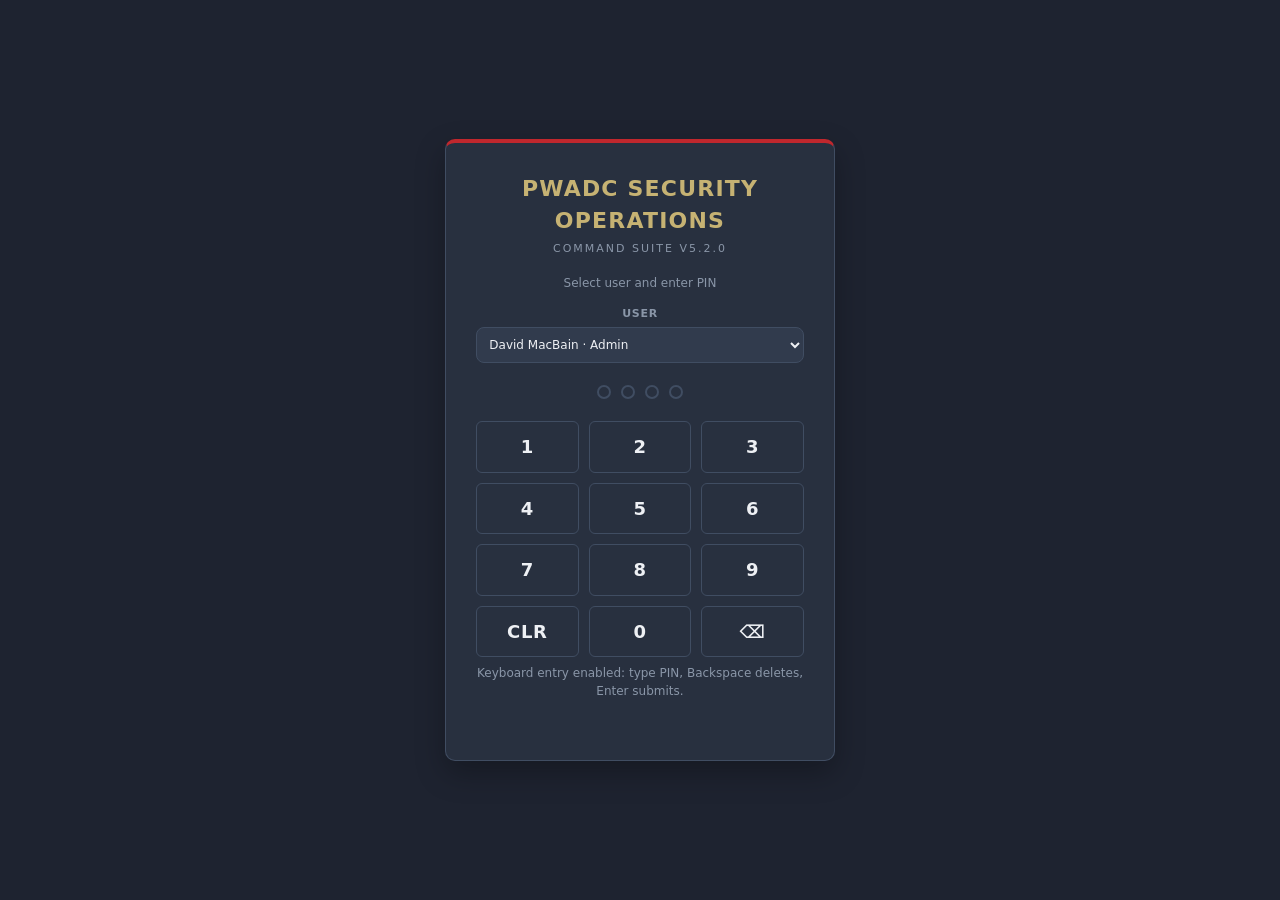
==== app/index.html @ 2d51fd07 "Add offline supervisor promotion packet v5.2.0" ====
<!doctype html>
<html lang="en">
<head>
<meta charset="utf-8">
<meta name="viewport" content="width=device-width, initial-scale=1">
<title>PWADC Security Operations Suite v5.2.0</title>
<link rel="stylesheet" href="assets/styles.css">
</head>
<body>
<div id="lockScreen" class="lock-screen"><div class="lock-card"><div class="suite-title">PWADC Security Operations</div><div class="suite-sub">Command Suite v5.2.0</div><p style="color:var(--muted);margin-top:18px">Select user and enter PIN</p><div style="margin-top:14px"><label>User</label><select id="loginUser" onchange="loginUserId=this.value;pinInput='';renderPin()"></select></div><div class="pin-row" id="pinDots"></div><div class="pin-pad" id="pinPad"></div><div class="pin-hint">Keyboard entry enabled: type PIN, Backspace deletes, Enter submits.</div><div class="pin-error" id="pinError"></div></div></div>
<div id="app" class="hidden"><div class="topbar"><div class="brand"><strong>PWADC Security Operations</strong><span>Command Suite v5.2.0</span></div><div class="nav" id="nav"></div><div class="employee-search"><input id="globalEmployeeSearch" placeholder="Search employees..." oninput="employeeSearch=this.value;renderGlobalSearchResults()" onfocus="renderGlobalSearchResults()"><div id="globalEmployeeResults" class="employee-search-results"></div></div><div class="status"><div id="moduleStatus">Loading</div><div id="saveStatus">Initializing...</div><div id="userStatus">Not signed in</div></div><button class="gold" onclick="lockSuite()">Lock</button></div><main class="wrap" id="pages"></main></div>
<div class="toast" id="toast"></div>
<script src="js/00-module-registry.js"></script>
<script src="js/10-bootstrap.js"></script>
<script src="js/20-data-core.js"></script>
<script src="js/30-shell-audits.js"></script>
<script src="js/40-reports-governance.js"></script>
<script src="js/42-data-health-recovery.js"></script>
<script src="js/50-workflows-home.js"></script>
<script src="js/60-roster-schedule.js"></script>
<script src="js/70-training-uniforms.js"></script>
<script src="js/72-training-replacement.js"></script>
<script src="js/74-promotion-packets.js"></script>
<script src="js/75-promotion-digital.js"></script>
<script src="js/76-promotion-portable.js"></script>
<script src="js/80-attendance.js"></script>
<script src="js/82-attendance-points.js"></script>
<script src="js/90-shift-operations.js"></script>
<script src="js/95-tasks-settings.js"></script>
<script src="js/99-startup.js"></script>
</body>
</html>
---- app/assets/styles.css ----
:root{--red:#C0272D;--red2:#e03840;--gold:#C6B273;--gold2:#ddce91;--bg:#1e2330;--surface:#28303f;--surface2:#313b4d;--surface3:#3d4a5e;--border:#404d62;--text:#eef0f4;--muted:#8a96a8;--dim:#c4cad5;--green:#4caf6e;--blue:#4a90d9;--orange:#e08a2f;--purple:#a06ede;--danger:#ff7676;--shadow:0 12px 30px rgba(0,0,0,.28);--radius:10px}
:root[data-theme="light"]{--bg:#f3f2ef;--surface:#fff;--surface2:#f2f4f7;--surface3:#e3e7ed;--border:#d7dce5;--text:#1d2430;--muted:#697386;--dim:#303848;--shadow:0 8px 22px rgba(20,30,45,.11)}
.capability-hidden{display:none!important}.role-preview-banner{position:sticky;top:58px;z-index:90;display:flex;gap:14px;align-items:center;background:#5a4215;color:#fff3c4;border:1px solid var(--gold);border-radius:8px;padding:10px 14px;margin-bottom:14px;box-shadow:var(--shadow)}.role-preview-banner span{flex:1;font-size:12px}.role-preview-banner button{color:#fff3c4;border-color:#fff3c4}.permission-matrix th,.permission-matrix td{text-align:left}.permission-matrix td:not(:first-child),.permission-matrix th:not(:first-child){text-align:center}.permission-matrix input[type="checkbox"]{width:auto;transform:scale(1.15)}.permission-group-row td{background:var(--surface3);color:var(--gold);font-weight:900;text-transform:uppercase;letter-spacing:.8px}
@media(prefers-color-scheme:light){:root[data-theme="auto"]{--bg:#f3f2ef;--surface:#fff;--surface2:#f2f4f7;--surface3:#e3e7ed;--border:#d7dce5;--text:#1d2430;--muted:#697386;--dim:#303848;--shadow:0 8px 22px rgba(20,30,45,.11)}}
*{box-sizing:border-box;margin:0;padding:0}body{font-family:Segoe UI,system-ui,sans-serif;background:var(--bg);color:var(--text);min-height:100vh;font-size:14px}button,input,select,textarea{font:inherit;color:inherit}button{border:1px solid var(--border);background:transparent;color:var(--muted);border-radius:6px;padding:8px 13px;font-size:12px;font-weight:800;letter-spacing:.7px;text-transform:uppercase;cursor:pointer;transition:.15s}button:hover{background:var(--surface2);color:var(--text);border-color:var(--muted)}button.primary{background:var(--red);border-color:var(--red);color:#fff}button.primary:hover{background:var(--red2)}button.gold{background:var(--gold);border-color:var(--gold);color:#1e2330}button.danger{border-color:var(--danger);color:var(--danger)}button.sm{padding:5px 9px;font-size:11px}input,select,textarea{width:100%;border:1px solid var(--border);background:var(--surface2);border-radius:6px;padding:8px 10px;outline:none}input:focus,select:focus,textarea:focus{border-color:var(--gold);box-shadow:0 0 0 2px rgba(198,178,115,.18)}label{display:block;font-size:11px;font-weight:800;color:var(--muted);letter-spacing:.8px;text-transform:uppercase;margin-bottom:5px}.hidden{display:none!important}
.startup-error{background:var(--surface);border:1px solid var(--danger);border-left:4px solid var(--danger);border-radius:var(--radius);padding:18px;margin:20px 0;color:var(--text)}.startup-error h2{color:var(--danger);margin-bottom:8px}.startup-error pre{white-space:pre-wrap;background:var(--surface2);border:1px solid var(--border);padding:12px;border-radius:8px;max-height:240px;overflow:auto;color:var(--dim)}
.lock-screen{position:fixed;inset:0;z-index:9999;background:var(--bg);display:grid;place-items:center}.lock-card{width:min(390px,92vw);background:var(--surface);border:1px solid var(--border);border-top:4px solid var(--red);border-radius:var(--radius);box-shadow:var(--shadow);padding:30px;text-align:center}.suite-title{font-size:22px;font-weight:900;color:var(--gold);letter-spacing:1.2px;text-transform:uppercase}.suite-sub{font-size:11px;color:var(--muted);letter-spacing:2px;text-transform:uppercase;margin-top:4px}.pin-row{display:flex;gap:10px;justify-content:center;margin:22px 0}.pin-dot{width:14px;height:14px;border-radius:50%;border:2px solid var(--border)}.pin-dot.on{background:var(--gold);border-color:var(--gold)}.pin-pad{display:grid;grid-template-columns:repeat(3,1fr);gap:10px}.pin-pad button{font-size:18px;padding:14px;color:var(--text)}.pin-error{min-height:18px;color:var(--danger);font-size:13px;margin-top:12px}
.topbar{height:58px;background:var(--surface);border-bottom:3px solid var(--red);display:flex;align-items:center;gap:16px;padding:0 18px;position:sticky;top:0;z-index:100}.brand{min-width:255px}.brand strong{display:block;color:var(--gold);font-weight:900;letter-spacing:1.2px;text-transform:uppercase}.brand span{display:block;color:var(--muted);font-size:10px;letter-spacing:2px;text-transform:uppercase}.nav{display:flex;gap:6px;flex:1;overflow:visible;align-items:center}.nav-group{position:relative;display:inline-flex;padding-bottom:8px;margin-bottom:-8px}.nav-group::after{content:"";position:absolute;left:0;right:0;top:100%;height:10px}.nav-group-btn{border-color:transparent;white-space:nowrap}.nav-group-btn.active,.nav-group:hover .nav-group-btn{background:var(--surface2);color:var(--gold);border-color:var(--border)}.nav-menu{display:none;position:absolute;top:calc(100% - 1px);left:0;min-width:210px;background:var(--surface);border:1px solid var(--border);border-radius:10px;box-shadow:0 18px 35px rgba(0,0,0,.35);padding:6px;z-index:250}.nav-group:hover .nav-menu,.nav-group:focus-within .nav-menu{display:grid;gap:3px}.nav-menu button{width:100%;text-align:left;border-color:transparent;background:transparent;justify-content:flex-start}.nav-menu button.active{background:var(--surface2);color:var(--gold);border-color:var(--border)}.nav-single{border-color:transparent}.nav-single.active{background:var(--surface2);color:var(--gold);border-color:var(--border)}.status{text-align:right;font-size:11px;color:var(--muted);border-left:1px solid var(--border);padding-left:14px;white-space:nowrap}.wrap{max-width:1600px;margin:0 auto;padding:22px}.page{display:none}.page.active{display:block}.page-head{display:flex;align-items:flex-start;justify-content:space-between;gap:14px;margin-bottom:18px}.page-title{font-size:28px;color:var(--gold);font-weight:900;letter-spacing:1px;text-transform:uppercase}.page-sub{font-size:12px;color:var(--muted);margin-top:3px}.card{background:var(--surface);border:1px solid var(--border);border-radius:var(--radius);box-shadow:var(--shadow);padding:16px;margin-bottom:14px;position:relative;overflow:hidden}.card:before{content:'';position:absolute;top:0;left:0;right:0;height:3px;background:var(--red)}.card-title{font-size:14px;text-transform:uppercase;letter-spacing:1px;color:var(--gold);font-weight:900;border-bottom:1px solid var(--border);padding-bottom:10px;margin-bottom:14px}.grid{display:grid;gap:14px}.grid.cols-2{grid-template-columns:repeat(auto-fit,minmax(340px,1fr))}.grid.cols-3{grid-template-columns:repeat(auto-fit,minmax(220px,1fr))}.grid.cols-4{grid-template-columns:repeat(4,minmax(150px,1fr))}.grid.cols-5{grid-template-columns:repeat(auto-fit,minmax(170px,1fr))}.kpi{background:var(--surface);border:1px solid var(--border);border-radius:var(--radius);padding:14px 16px;position:relative;overflow:hidden;min-height:92px}.kpi:before{content:'';position:absolute;top:0;left:0;right:0;height:3px;background:var(--gold)}.kpi .num{font-size:32px;font-weight:900}.kpi .lbl{font-size:11px;color:var(--muted);text-transform:uppercase;letter-spacing:1px;margin-top:4px}.module-card{cursor:pointer;transition:.15s}.module-card:hover{transform:translateY(-2px);border-color:var(--gold)}.module-card h3{color:var(--gold);font-size:18px;margin-bottom:8px}.module-card p{color:var(--dim);font-size:13px;line-height:1.45}.toolbar{display:flex;gap:10px;align-items:end;flex-wrap:wrap;margin-bottom:12px}.toolbar>div{min-width:160px}.subnav{display:flex;gap:6px;flex-wrap:wrap;margin-bottom:14px}.subnav button.active{background:var(--gold);color:#1e2330;border-color:var(--gold)}.quick-codes{display:flex;gap:8px;flex-wrap:wrap}.code-btn{min-width:52px;padding:10px 12px;border-width:2px}.code-btn.active{box-shadow:0 0 0 2px rgba(198,178,115,.25);transform:translateY(-1px)}.people-list{display:grid;gap:8px}.person-row{display:grid;grid-template-columns:minmax(240px,1fr) minmax(530px,2fr) 90px 120px;gap:12px;align-items:center;border:1px solid var(--border);background:var(--surface2);border-radius:8px;padding:10px}.person-row:hover,.person-row.selected{border-color:var(--gold);box-shadow:0 0 0 2px rgba(198,178,115,.12)}.person-name strong{display:block}.person-name span{display:block;color:var(--muted);font-size:12px}.row-code-pad{display:flex;gap:5px;flex-wrap:wrap;align-items:center}.row-code-btn{min-width:38px;padding:6px 8px;font-size:11px;border-radius:5px}.row-code-btn.active{box-shadow:0 0 0 2px rgba(198,178,115,.22);transform:translateY(-1px)}.row-status{display:flex;gap:6px;align-items:center;justify-content:center;flex-wrap:wrap}.keyboard-help{font-size:12px;color:var(--muted);line-height:1.45}.keyboard-help strong{color:var(--gold)}
.roster-filters{display:flex;gap:10px;align-items:end;flex-wrap:wrap;margin-bottom:12px}.roster-filters>div{min-width:160px}.roster-card-row{display:grid;grid-template-columns:minmax(230px,1.5fr) 90px 120px 110px 120px 140px 150px;gap:10px;align-items:center;border:1px solid var(--border);background:var(--surface2);border-radius:8px;padding:10px;margin-bottom:8px}.roster-card-row strong{display:block}.roster-card-row small{display:block;color:var(--muted);font-size:12px}.rank-pill{display:inline-flex;align-items:center;justify-content:center;border-radius:999px;padding:4px 9px;font-size:11px;font-weight:900;border:1px solid var(--border);background:var(--surface3);color:var(--gold);text-transform:uppercase}.uniform-needs{display:flex;gap:6px;flex-wrap:wrap}.uniform-chip{border:1px solid var(--border);border-radius:999px;padding:3px 7px;font-size:11px;font-weight:800}.uniform-chip.needed{color:#ffb3b3;background:#3a2020}.uniform-chip.ordered{color:#ffd09a;background:#3a3020}.uniform-chip.issued{color:#8ae0a0;background:#213a2a}.schedule-section{margin-bottom:18px}.schedule-section-title{color:var(--red2);font-weight:900;text-transform:uppercase;letter-spacing:1px;margin:16px 0 8px}.mini-note{color:var(--muted);font-size:12px;line-height:1.4}
.schedule-command{display:flex;justify-content:space-between;align-items:center;gap:12px;flex-wrap:wrap;margin-bottom:12px}.schedule-actions{display:flex;gap:8px;flex-wrap:wrap}.schedule-grid{display:grid;grid-template-columns:130px repeat(7,minmax(118px,1fr));gap:1px;background:var(--border);border:1px solid var(--border);border-radius:8px;overflow:hidden}.sch-head,.sch-post,.sch-cell{background:var(--surface);padding:8px;min-height:42px}.sch-head{background:var(--surface2);color:var(--gold);font-weight:900;text-transform:uppercase;text-align:center;font-size:12px;letter-spacing:1px}.sch-post{background:var(--surface2);display:flex;align-items:center;justify-content:space-between;gap:8px;color:var(--text);font-weight:900;text-transform:uppercase;font-size:12px}.sch-post small{display:block;color:var(--muted);font-size:10px;font-weight:700;text-transform:none;letter-spacing:.3px}.sch-row-tools{display:flex;gap:4px;opacity:.5}.sch-post:hover .sch-row-tools{opacity:1}.sch-cell{position:relative;text-align:center;cursor:pointer}.sch-cell:hover{background:var(--surface3)}.sch-name{font-size:12px;color:var(--text);line-height:1.25}.sch-name.none{color:var(--muted);font-style:italic}.sch-name.open{color:var(--orange);font-weight:900;font-style:italic}.sch-name.pending{color:var(--gold);font-weight:900}.sch-edit-badge{position:absolute;top:3px;right:4px;font-size:9px;color:var(--muted);opacity:0}.sch-cell:hover .sch-edit-badge{opacity:1}.schedule-section-title{display:flex;align-items:center;justify-content:space-between;background:var(--surface);border:1px solid var(--border);border-left:4px solid var(--red);padding:9px 12px;border-radius:7px;color:var(--red2);font-weight:900;text-transform:uppercase;letter-spacing:1px;margin:18px 0 8px}.schedule-section-title span:last-child{font-size:11px;color:var(--muted);letter-spacing:.4px}.schedule-print-shell{background:#fff;color:#111;padding:20px}.schedule-print-shell h1{font-family:Arial,sans-serif}.schedule-print-shell table{width:100%;border-collapse:collapse;font-size:11px}.schedule-print-shell th,.schedule-print-shell td{border:1px solid #888;padding:5px;color:#111}.schedule-print-shell th{background:#eee}.schedule-share-frame{width:100%;height:360px;background:var(--surface2);border:1px solid var(--border);border-radius:6px;color:var(--text);padding:10px;font-family:ui-monospace,Consolas,monospace;font-size:12px}

/* Roster core */
.rank-badge{display:inline-flex;align-items:center;justify-content:center;border-radius:3px;padding:3px 8px;font-size:11px;font-weight:900;border:1px solid var(--border);text-transform:uppercase;background:var(--surface3);color:var(--gold)}
.rank-badge.pso{background:#3a2a2a;color:#e08a8a;border-color:#5a3a3a}.rank-badge.so{background:#2a3040;color:#8aaae0;border-color:#3a4a6a}.rank-badge.sso{background:#2a3a2a;color:#8ae0a0;border-color:#3a5a3a}.rank-badge.lso{background:#3a3020;color:#e0c87a;border-color:#5a4a20}.rank-badge.supv{background:#3a2020;color:#ff8a8a;border-color:#6a2828}.rank-badge.onin{background:#2a2a3a;color:#a0a0e0;border-color:#4a4a6a}.rank-badge.aps{background:#2a3a3a;color:#7acfcf;border-color:#3a5a5a}.rank-badge.receptionist{background:#2a2a2a;color:var(--muted);border-color:var(--border)}
.roster-table th,.roster-table td{text-align:left;white-space:nowrap}.roster-table td.notes-cell{white-space:normal;min-width:160px;max-width:260px}.td-actions{display:flex;gap:5px;flex-wrap:wrap}.top-actions{display:flex;gap:8px;flex-wrap:wrap;justify-content:flex-end}.print-overlay{position:fixed;inset:0;background:var(--surface);z-index:2000;overflow:auto;padding:24px;color:var(--text)}.print-table{width:100%;border-collapse:collapse;font-size:12px}.print-table th,.print-table td{border:1px solid var(--border);padding:6px;text-align:left}.print-toolbar{display:flex;justify-content:space-between;align-items:center;margin-bottom:14px}

/* Roster flow polish v2.4.11 */
.roster-page-head{align-items:center;border-bottom:1px solid var(--border);padding-bottom:12px;margin-bottom:14px}
.roster-page-head .page-title{font-size:24px}
.roster-page-head .page-sub{max-width:720px}
.roster-utility-actions{display:flex;gap:8px;align-items:center;flex-wrap:wrap;justify-content:flex-end}
.roster-summary{margin-bottom:12px}
.roster-summary .kpi{box-shadow:none}
.roster-summary .kpi .num{font-size:28px}
.roster-summary .kpi .lbl{font-size:10px}
.roster-workbar{display:grid;grid-template-columns:minmax(240px,1.2fr) repeat(3,minmax(140px,.55fr)) auto;gap:10px;align-items:end}
.roster-workbar .top-actions{justify-content:flex-start;white-space:nowrap}
.roster-workbar input,.roster-workbar select{min-height:38px}
.roster-workbar-card{padding:14px}
.roster-workbar-card .card-title{margin-bottom:10px;padding-bottom:8px}
.roster-table tbody td{padding:9px 10px}
.roster-table th{position:sticky;top:0;z-index:5;background:var(--surface2)}
.roster-table .td-actions button{margin-bottom:3px}
@media(max-width:1200px){.roster-workbar{grid-template-columns:1fr 1fr}.roster-utility-actions{justify-content:flex-start}.grid.cols-4,.grid.cols-5{grid-template-columns:repeat(2,minmax(150px,1fr))}.task-toolbar{grid-template-columns:1fr 1fr}}
@media(max-width:700px){.grid.cols-4,.grid.cols-5{grid-template-columns:1fr}.roster-workbar,.task-toolbar{grid-template-columns:1fr}}

@media print{.app-shell,.pin-screen,.settings-panel,.modal-backdrop,#toast,.no-print{display:none!important}.print-overlay{position:static;display:block!important;padding:0;background:#fff;color:#111}.print-table th,.print-table td{border:1px solid #888;color:#111}.print-toolbar{display:none!important}}
.modal-backdrop{position:fixed;inset:0;background:rgba(0,0,0,.62);z-index:1200;display:grid;place-items:center}.modal-card{width:min(740px,96vw);max-height:90vh;overflow:auto;background:var(--surface);border:1px solid var(--border);border-top:4px solid var(--red);border-radius:10px;box-shadow:var(--shadow);padding:18px}.modal-head{display:flex;align-items:center;justify-content:space-between;margin-bottom:12px}.modal-title{font-size:20px;color:var(--gold);font-weight:900;text-transform:uppercase;letter-spacing:1px}.day-grid{display:grid;grid-template-columns:repeat(7,1fr);gap:8px}.day-check{display:flex;align-items:center;gap:6px;background:var(--surface2);border:1px solid var(--border);padding:8px;border-radius:6px}.day-check input{width:auto}.wide-table td,.wide-table th{text-align:left}.print-note{font-size:12px;color:var(--muted);margin-top:8px}
.badge{display:inline-flex;align-items:center;justify-content:center;min-width:34px;border:1px solid var(--border);border-radius:5px;padding:3px 8px;font-weight:900;color:var(--gold);background:var(--surface)}.badge.P{color:#8ae0a0}.badge.T,.badge.LE{color:#e0a35e}.badge.U,.badge.UE{color:#ff8a8a}.badge.E,.badge.FL{color:#c2a0e0}.badge.O,.badge.NE{color:var(--muted)}.badge.V{color:#8ed8e0}.badge.AL,.badge.AE{color:#8abce0}.table-wrap{overflow:auto;border:1px solid var(--border);border-radius:8px;max-height:72vh}table{width:100%;border-collapse:collapse;font-size:13px}th,td{padding:9px;border-bottom:1px solid var(--border);border-right:1px solid var(--border);text-align:center;white-space:nowrap}th{position:sticky;top:0;background:var(--surface2);color:var(--gold);font-size:11px;text-transform:uppercase;letter-spacing:1px;z-index:2}td.name,th.name{position:sticky;left:0;text-align:left;min-width:220px;background:var(--surface);z-index:3}.weekend{background:#202636}.today{outline:2px solid var(--gold);outline-offset:-2px}.flag-group{border:1px solid var(--border);border-radius:10px;background:var(--surface);overflow:hidden;margin-bottom:12px}.flag-head{display:grid;grid-template-columns:minmax(230px,1fr) auto auto;gap:12px;align-items:center;background:var(--surface2);padding:12px 14px;border-bottom:1px solid var(--border)}.flag-person strong{display:block;color:var(--gold);text-transform:uppercase}.flag-person span{display:block;color:var(--muted);font-size:12px}.chip{display:inline-flex;gap:5px;border:1px solid var(--border);background:var(--surface3);border-radius:999px;padding:4px 8px;font-size:11px;font-weight:800;text-transform:uppercase;color:var(--dim);margin:2px}.chip.critical{color:#ffb3b3;background:#3a2020}.chip.high{color:#ffd09a;background:#3a3020}.chip.medium{color:#eadc9b;background:#37301d}.bucket{margin:10px;border:1px solid var(--border);border-radius:8px;overflow:hidden}.bucket summary{cursor:pointer;background:var(--surface2);padding:10px 12px;display:grid;grid-template-columns:70px 1fr auto auto;gap:10px;align-items:center;list-style:none}.bucket summary::-webkit-details-marker{display:none}.bucket-body{padding:10px}.exception-card{display:grid;grid-template-columns:105px minmax(280px,1fr) auto;gap:12px;border:1px solid var(--border);border-left:4px solid var(--gold);border-radius:8px;padding:10px;margin-bottom:8px;background:var(--surface2)}.exception-card.critical{border-left-color:#ff7676}.exception-card.high{border-left-color:var(--orange)}.exception-card.medium{border-left-color:var(--gold)}.exception-card.addressed{opacity:.65;border-left-color:var(--green)}.sev{text-transform:uppercase;font-weight:900}.sev.critical{color:#ff7676}.sev.high{color:var(--orange)}.sev.medium{color:var(--gold)}.settings-panel{position:fixed;right:0;top:0;bottom:0;width:min(520px,96vw);background:var(--surface);border-left:1px solid var(--border);z-index:1000;box-shadow:var(--shadow);transform:translateX(105%);transition:.2s;overflow:auto}.settings-panel.open{transform:translateX(0)}.settings-head{display:flex;justify-content:space-between;align-items:center;padding:18px;border-bottom:3px solid var(--red)}.settings-body{padding:18px}.form-grid{display:grid;grid-template-columns:1fr 1fr;gap:12px}.form-grid .full{grid-column:1/-1}.health-row{display:flex;justify-content:space-between;gap:10px;border-bottom:1px solid var(--border);padding:8px 0}.ok{color:#8ae0a0}.bad{color:#ff8a8a}.toast{position:fixed;right:22px;bottom:22px;z-index:2000;background:var(--surface);border:1px solid var(--border);border-left:4px solid var(--green);border-radius:7px;padding:12px 16px;box-shadow:var(--shadow);opacity:0;transform:translateY(10px);transition:.2s;pointer-events:none}.toast.show{opacity:1;transform:translateY(0)}.notice{border-left:4px solid var(--blue);background:var(--surface2);padding:12px;border-radius:7px;color:var(--dim);line-height:1.45}.warn{border-left-color:var(--orange)}.person-row.threshold-hit{border-color:#ff7676;box-shadow:0 0 0 2px rgba(255,118,118,.16);background:linear-gradient(90deg,rgba(255,118,118,.12),var(--surface2) 26%)}.person-row.threshold-high{border-color:var(--orange);box-shadow:0 0 0 2px rgba(224,163,94,.14)}tr.threshold-hit td.name{box-shadow:inset 4px 0 0 #ff7676;background:linear-gradient(90deg,rgba(255,118,118,.13),var(--surface) 45%)}tr.threshold-high td.name{box-shadow:inset 4px 0 0 var(--orange)}.threshold-pill{display:inline-flex;align-items:center;gap:4px;border:1px solid rgba(255,118,118,.55);background:rgba(255,118,118,.16);color:#ffb3b3;border-radius:999px;padding:3px 7px;font-size:10px;font-weight:900;text-transform:uppercase;letter-spacing:.5px}.threshold-pill.high{border-color:rgba(224,163,94,.55);background:rgba(224,163,94,.16);color:#ffd09a}.pattern-card{border:1px solid var(--border);border-left:4px solid var(--gold);border-radius:8px;background:var(--surface2);padding:12px;margin-bottom:10px}.pattern-card.critical{border-left-color:#ff7676}.pattern-card.high{border-left-color:var(--orange)}.pattern-card.medium{border-left-color:var(--gold)}.pattern-card.acknowledged{opacity:.72;border-left-color:var(--green);background:linear-gradient(90deg,rgba(138,224,160,.08),var(--surface2) 28%)}.pattern-head{display:grid;grid-template-columns:minmax(230px,1fr) auto auto;gap:12px;align-items:center}.pattern-actions{display:flex;gap:6px;justify-content:flex-end;flex-wrap:wrap} .pattern-detail{color:var(--dim);font-size:12px;margin-top:7px;line-height:1.45}.pattern-tile-grid{display:grid;grid-template-columns:repeat(auto-fit,minmax(290px,1fr));gap:14px;margin-top:14px}.pattern-tile{display:block;width:100%;text-align:left;color:var(--text);border:1px solid var(--border);border-left:5px solid var(--orange);border-radius:12px;background:var(--surface);box-shadow:var(--shadow-sm);overflow:hidden;padding:14px;cursor:pointer;text-transform:none;letter-spacing:normal} .pattern-tile.selected{border-color:var(--gold);box-shadow:0 0 0 2px rgba(198,178,115,.20)} .pattern-detail-panel{border-left:5px solid var(--gold)} .pattern-tile-grid-secondary{margin-top:18px}.pattern-tile.critical{border-left-color:#ff7676;box-shadow:0 0 0 2px rgba(255,118,118,.12)}.pattern-tile.high{border-left-color:var(--orange)}.pattern-tile summary{cursor:pointer;list-style:none;padding:14px;display:block}.pattern-tile summary::-webkit-details-marker{display:none}.pattern-tile-name{display:flex;justify-content:space-between;gap:10px;align-items:flex-start;margin-bottom:8px}.pattern-tile-name strong{color:var(--gold);text-transform:uppercase;font-size:15px}.pattern-tile-name small{display:block;color:var(--muted);margin-top:2px}.pattern-tile-categories{display:flex;flex-direction:column;gap:8px;margin-top:8px}.pattern-tile-cat{border:1px solid var(--border);border-radius:9px;background:var(--surface2);padding:8px}.pattern-tile-cat-title{font-size:10px;font-weight:900;letter-spacing:.7px;text-transform:uppercase;color:var(--muted);margin-bottom:5px}.pattern-tile-codes{display:flex;flex-wrap:wrap;gap:5px}.pattern-tile-more{color:var(--muted);font-size:11px;margin-top:10px}.pattern-tile-body{border-top:1px solid var(--border);padding:12px;background:var(--surface2)}@media(max-width:900px){.topbar{height:auto;min-height:58px;flex-wrap:wrap;padding:10px}.brand{min-width:100%}.status{display:none}.person-row,.exception-card,.flag-head,.bucket summary{grid-template-columns:1fr}.form-grid{grid-template-columns:1fr}}

.shift-section{margin-bottom:14px;border:1px solid var(--border);border-radius:var(--radius);overflow:hidden;background:var(--surface)}
.shift-head{display:flex;align-items:center;justify-content:space-between;gap:12px;padding:10px 14px;background:var(--surface2);border-bottom:1px solid var(--border);border-left:4px solid var(--red)}
.shift-head strong{font-family:'Barlow Condensed',sans-serif;font-size:16px;letter-spacing:1px;color:var(--gold);text-transform:uppercase}
.shift-head span{font-size:12px;color:var(--text-muted)}
.shift-body{display:grid;gap:0}
.daily-status{display:flex;gap:8px;flex-wrap:wrap;margin-top:8px}
.daily-status .chip{background:var(--surface2)}
.code-btn.P.active,.row-code-btn.P.active{background:#213a2a;border-color:#3a8a4a;color:#8ae0a0}
.code-btn.T.active,.row-code-btn.T.active,.code-btn.LE.active,.row-code-btn.LE.active{background:#3a3020;border-color:#8a5a20;color:#e0a35e}
.code-btn.AL.active,.row-code-btn.AL.active,.code-btn.AE.active,.row-code-btn.AE.active{background:#24364a;border-color:#4a90d9;color:#8abce0}
.code-btn.UE.active,.row-code-btn.UE.active,.code-btn.U.active,.row-code-btn.U.active{background:#3a2020;border-color:#a83a3a;color:#ff8a8a}
.code-btn.E.active,.row-code-btn.E.active,.code-btn.FL.active,.row-code-btn.FL.active{background:#302a3a;border-color:#7a4aa0;color:#c2a0e0}
.code-btn.V.active,.row-code-btn.V.active{background:#20333a;border-color:#2e7d88;color:#8ed8e0}
.code-btn.O.active,.row-code-btn.O.active,.code-btn.NE.active,.row-code-btn.NE.active{background:#2a2a2a;border-color:#6b7482;color:#c4cad5}
.person-row.rdo-auto{border-left:4px solid var(--gold)}
.pin-hint{font-size:12px;color:var(--muted);margin-top:8px}


/* v2.4.11 schedule parity polish */
.roster-page-head{border-bottom:1px solid var(--border);padding-bottom:12px;margin-bottom:14px}.schedule-command{border-bottom:0;margin-bottom:12px}.schedule-actions button{padding:7px 13px}.schedule-section{margin-bottom:22px}.section-head,.schedule-section-title{font-family:'Barlow Condensed',Segoe UI,sans-serif;font-weight:900;font-size:15px;letter-spacing:1px;text-transform:uppercase;color:var(--red2);padding:8px 12px;background:var(--surface);border:1px solid var(--border);border-left:4px solid var(--red);border-radius:7px;margin:16px 0 8px;display:flex;justify-content:space-between;align-items:center}.section-head .row-count,.schedule-section-title span:last-child{font-size:11px;color:var(--muted);letter-spacing:.5px}.table-wrap.schedule-wrap{overflow-x:auto;border-radius:8px;border:1px solid var(--border)}.schedule-grid{display:grid;grid-template-columns:120px repeat(7,minmax(120px,1fr));gap:1px;background:var(--border);border:0;border-radius:0;overflow:hidden;font-size:12px;min-width:980px}.sch-head{background:var(--surface2);font-family:'Barlow Condensed',Segoe UI,sans-serif;font-weight:900;font-size:11px;letter-spacing:1px;text-transform:uppercase;color:var(--gold);padding:8px 6px;text-align:center}.sch-post{background:var(--surface2);color:var(--muted);font-family:'Barlow Condensed',Segoe UI,sans-serif;font-weight:900;font-size:10px;letter-spacing:.5px;text-transform:uppercase;padding:7px 8px;display:flex;align-items:center;justify-content:space-between;min-height:38px}.sch-post small{display:block;color:var(--muted);font-size:9px;font-weight:700;letter-spacing:.3px}.sch-cell{background:var(--surface);padding:5px 6px;text-align:center;position:relative;min-height:38px;cursor:pointer}.sch-cell:hover{filter:brightness(1.08)}.sch-cell.sch-closed{background:#161c28!important}.sch-name{font-size:11px;color:var(--dim);line-height:1.3}.sch-name.none{color:var(--surface3);font-style:italic}.sch-name.open{color:var(--orange);font-style:italic;font-weight:900}.sch-name.pending{color:var(--gold);font-style:italic;font-weight:900}.sch-rank-abbr{font-size:9px;font-family:'Barlow Condensed',Segoe UI,sans-serif;font-weight:900;letter-spacing:.5px;opacity:.9;display:block;margin-top:1px}.sch-edit-badge{position:absolute;top:2px;right:3px;background:var(--red);color:#fff;border-radius:2px;font-size:9px;padding:1px 4px;opacity:0}.sch-cell:hover .sch-edit-badge{opacity:1}.sch-row-tools{display:flex;gap:4px;opacity:0;transition:.15s}.sch-post:hover .sch-row-tools{opacity:1}
/* v3.1.11 schedule editing improvements */
.schedule-warning-panel{border:1px solid var(--border);border-left:5px solid var(--orange);border-radius:10px;background:var(--surface);padding:12px 14px;margin:10px 0 14px;box-shadow:var(--shadow-sm)}
.schedule-warning-panel.ok{border-left-color:var(--green)}
.schedule-warning-title{font-family:'Barlow Condensed',Segoe UI,sans-serif;font-weight:900;text-transform:uppercase;letter-spacing:1px;color:var(--gold);margin-bottom:8px}
.schedule-warning-list{display:grid;gap:6px;margin:0;padding-left:18px;color:var(--dim);font-size:12px}.schedule-warning-list li strong{color:var(--text)}
.schedule-row-note{display:block;color:var(--gold);font-size:9px;font-weight:700;text-transform:none;letter-spacing:.2px;margin-top:3px;max-width:120px;white-space:normal;line-height:1.2}
.schedule-pattern-tools{display:flex;gap:8px;flex-wrap:wrap;margin-top:8px}.schedule-pattern-tools button{font-size:12px;padding:6px 9px}
.schedule-day-grid{display:grid;grid-template-columns:repeat(7,minmax(90px,1fr));gap:8px;margin-top:8px}.schedule-day-grid label{font-size:11px;text-transform:uppercase;color:var(--muted);font-weight:900}.schedule-day-grid select{width:100%}
.schedule-editor-help{font-size:11px;color:var(--muted);line-height:1.35;margin-top:5px}
.schedule-status-note{font-size:12px;color:var(--muted);line-height:1.4;border:1px solid var(--border);border-radius:8px;background:var(--surface2);padding:10px;margin-top:10px}
/* v3.2.6.3 schedule workspace enhancements */
.schedule-workspace-banner{display:flex;justify-content:space-between;gap:12px;align-items:center;flex-wrap:wrap;border:1px solid var(--border);border-left:5px solid var(--green);border-radius:10px;background:var(--surface);padding:11px 13px;margin:0 0 12px;box-shadow:var(--shadow-sm)}
.schedule-workspace-banner.mock{border-left-color:var(--gold);background:linear-gradient(135deg,var(--surface),rgba(198,178,115,.08))}.schedule-workspace-banner strong{display:block;font-family:'Barlow Condensed',Segoe UI,sans-serif;font-size:16px;text-transform:uppercase;letter-spacing:.8px}.schedule-workspace-banner span{display:block;color:var(--muted);font-size:11px;line-height:1.35;margin-top:2px}.schedule-workspace-tools{display:flex;gap:7px;align-items:center;flex-wrap:wrap}.schedule-mode-pill{display:inline-flex!important;align-items:center;border:1px solid var(--border);border-radius:999px;padding:4px 9px;font-size:10px!important;font-weight:900;text-transform:uppercase;letter-spacing:.7px;color:#8ae0a0!important;background:#213a2a}.schedule-mode-pill.mock{color:var(--gold)!important;background:#3a3020}.schedule-clipboard{display:inline-flex!important;align-items:center;border:1px dashed var(--gold);border-radius:7px;padding:5px 8px;font-size:10px!important;color:var(--gold)!important;background:rgba(198,178,115,.08);max-width:320px}.schedule-draft-list{display:grid;gap:8px}.schedule-draft-row{display:grid;grid-template-columns:minmax(220px,1.5fr) minmax(170px,.8fr) minmax(210px,1fr) auto;gap:10px;align-items:center;border:1px solid var(--border);border-radius:8px;background:var(--surface2);padding:10px}.schedule-draft-row strong{display:block}.schedule-draft-row small{display:block;color:var(--muted);margin-top:2px}.schedule-draft-actions{display:flex;gap:6px;flex-wrap:wrap;justify-content:flex-end}.mock-watermark{display:inline-flex;align-items:center;border:1px solid var(--gold);color:var(--gold);border-radius:999px;padding:4px 9px;font-size:10px;font-weight:900;text-transform:uppercase;letter-spacing:.8px}




/* v3.1.17 uniform accountability */
.uniform-status-grid{display:grid;grid-template-columns:repeat(auto-fit,minmax(190px,1fr));gap:12px;margin:12px 0 16px}
.uniform-value{font-family:'Barlow Condensed',sans-serif;font-weight:900;font-size:24px;color:var(--gold)}
.uniform-chip.returned,.status-badge.returned{background:#1f2f36;color:#9ad0e8;border-color:#315466}
.uniform-chip.lost,.status-badge.lost,.uniform-chip.damaged,.status-badge.damaged{background:#3a2020;color:#ff8a8a;border-color:#6a2828}
.uniform-chip.retired,.status-badge.retired{background:#2c2c35;color:#d0d0d0;border-color:#555}
.uniform-actions{display:flex;gap:8px;flex-wrap:wrap;align-items:center}
.uniform-row-note{font-size:11px;color:var(--muted);line-height:1.35}
.separation-checklist{display:grid;grid-template-columns:repeat(auto-fit,minmax(160px,1fr));gap:8px;margin-top:10px}
.separation-checklist .check-item{border:1px solid var(--border);border-radius:8px;background:var(--surface2);padding:8px}
.due-soon{color:var(--orange);font-weight:900}.past-due{color:var(--red2);font-weight:900}

/* v2.4.11 uniforms and analytics */
.uniform-toolbar,.analytics-toolbar{display:flex;justify-content:space-between;align-items:center;gap:12px;margin-bottom:12px;flex-wrap:wrap}
.uniform-summary-grid{display:grid;grid-template-columns:repeat(auto-fit,minmax(150px,1fr));gap:12px;margin-bottom:16px}
.uniform-order-grid{display:grid;grid-template-columns:1.05fr 1fr;gap:16px;align-items:start}
.uniform-chip.needed{background:#3a2020;color:#ff8a8a;border:1px solid #6a2828}.uniform-chip.ordered{background:#3a3020;color:#e0c87a;border:1px solid #5a4a20}.uniform-chip.issued{background:#1a3a2a;color:#8ae0a0;border:1px solid #2a5a3a}
.uniform-chip{display:inline-block;border-radius:999px;padding:3px 8px;font-family:'Barlow Condensed',sans-serif;font-weight:800;letter-spacing:.6px;text-transform:uppercase;font-size:11px}
.analytics-list{display:flex;flex-direction:column;gap:8px}.analytics-bar{display:grid;grid-template-columns:140px 1fr 52px;gap:10px;align-items:center}.bar-track{height:10px;border-radius:999px;background:var(--surface3);overflow:hidden}.bar-fill{height:100%;background:var(--gold);border-radius:999px}.analytics-money{font-family:'Barlow Condensed',sans-serif;font-weight:800;color:var(--gold);font-size:24px}.schedule-risk{color:#ff9b9b;font-weight:800}.print-only-title{display:none}
@media(max-width:1000px){.uniform-order-grid{grid-template-columns:1fr}.analytics-bar{grid-template-columns:100px 1fr 44px}}


/* v2.4.11 uniforms original-flow parity */
.uniform-original .stat-strip{display:grid;grid-template-columns:repeat(auto-fit,minmax(160px,1fr));gap:12px;margin-bottom:20px}
.uniform-original .stat-card{background:var(--surface);border:1px solid var(--border);border-radius:8px;padding:16px;position:relative;overflow:hidden}
.uniform-original .stat-card:before{content:'';position:absolute;top:0;left:0;right:0;height:3px;background:var(--red)}
.uniform-original .stat-card.gold:before{background:var(--gold)}.uniform-original .stat-card.blue:before{background:var(--blue)}.uniform-original .stat-card.orange:before{background:var(--orange)}
.uniform-original .stat-value{font-family:'Barlow Condensed',Segoe UI,sans-serif;font-weight:900;font-size:28px;color:var(--text)}
.uniform-original .stat-label{font-size:10px;text-transform:uppercase;letter-spacing:1px;color:var(--muted);margin-top:4px}
.uniform-original .item-head{margin:20px 0 6px;font-family:'Barlow Condensed',Segoe UI,sans-serif;font-weight:900;font-size:16px;letter-spacing:1px;text-transform:uppercase;border-left:4px solid;padding-left:10px}
.uniform-original .sub-head{margin:12px 0 6px;font-size:11px;text-transform:uppercase;letter-spacing:1px;color:var(--muted);font-weight:900}
.uniform-original .uniform-summary{display:grid;grid-template-columns:repeat(auto-fit,minmax(140px,1fr));gap:10px;margin-bottom:12px}
.uniform-original .uni-card{background:var(--surface);border:1px solid var(--border);border-radius:8px;padding:14px;text-align:center}
.uniform-original .uni-size{font-family:'Barlow Condensed',Segoe UI,sans-serif;font-weight:900;font-size:22px;color:var(--gold)}
.uniform-original .uni-qty{font-size:12px;color:var(--muted);margin-top:2px}
.uniform-original .status-badge{font-family:'Barlow Condensed',Segoe UI,sans-serif;font-weight:900;font-size:11px;letter-spacing:.5px;text-transform:uppercase;padding:3px 8px;border-radius:4px;display:inline-block}
.uniform-original .status-badge.needed{background:#3a2020;color:#e05555;border:1px solid #6a2828}
.uniform-original .status-badge.ordered{background:#1a2a3a;color:#4a90d9;border:1px solid #2a4a6a}
.uniform-original .status-badge.issued{background:#1a3a2a;color:#4caf6e;border:1px solid #2a5a3a}
.uniform-original .empty-note{color:var(--muted);font-size:13px;padding:8px 0}
.uniform-original .item-block{margin-bottom:24px}


.uniform-collapse{background:var(--surface);border:1px solid var(--border);border-radius:6px;margin:10px 0 14px;overflow:hidden;}
.uniform-collapse summary{list-style:none;cursor:pointer;display:flex;justify-content:space-between;align-items:center;gap:12px;padding:10px 12px;background:var(--surface2);font-family:'Barlow Condensed',sans-serif;font-weight:800;font-size:13px;letter-spacing:1px;text-transform:uppercase;color:var(--gold);}
.uniform-collapse summary::-webkit-details-marker{display:none;}
.uniform-collapse summary:before{content:'▶';font-size:10px;color:var(--text-muted);margin-right:8px;transition:transform .15s;}
.uniform-collapse[open] summary:before{transform:rotate(90deg);}
.uniform-collapse.needed summary{border-left:3px solid var(--red);}
.uniform-collapse.ordered summary{border-left:3px solid var(--orange);}
.uniform-collapse.issued summary{border-left:3px solid var(--green);}
.collapse-body{padding:12px;}
.collapse-hint{font-family:'Barlow',sans-serif;font-size:10px;font-weight:600;letter-spacing:.4px;text-transform:none;color:var(--text-muted);}


/* v2.4.11 training matrix */
.training-layout{display:grid;grid-template-columns:360px minmax(0,1fr);gap:16px;align-items:start}.training-toolbar{display:flex;justify-content:space-between;gap:12px;align-items:flex-start;flex-wrap:wrap;margin-bottom:14px}.training-filters{display:flex;gap:10px;flex-wrap:wrap;margin-bottom:14px}.training-filters>div{min-width:180px}.topic-card{display:flex;justify-content:space-between;gap:10px;align-items:flex-start;border-bottom:1px solid var(--border);padding:10px 0}.topic-card:last-child{border-bottom:none}.topic-title{font-weight:900;color:var(--text)}.topic-meta{font-size:12px;color:var(--muted);line-height:1.35;margin-top:3px}.training-matrix-wrap{overflow:auto;border:1px solid var(--border);border-radius:8px;max-height:calc(100vh - 260px)}.training-matrix{border-collapse:separate;border-spacing:0;min-width:900px;width:100%;font-size:12px}.training-matrix th,.training-matrix td{border-right:1px solid var(--border);border-bottom:1px solid var(--border);padding:8px;vertical-align:top;background:var(--surface)}.training-matrix thead th{position:sticky;top:0;z-index:3;background:var(--surface2);color:var(--gold);font-weight:900;text-transform:uppercase;letter-spacing:.7px}.training-matrix th:first-child,.training-matrix td:first-child{position:sticky;left:0;z-index:4;background:var(--surface2);min-width:220px}.training-matrix tbody td:first-child{background:var(--surface)}.training-topic-th{min-width:170px;white-space:normal;line-height:1.25}.training-cell-inner{display:flex;flex-direction:column;gap:6px;align-items:flex-start}.training-dates{font-size:11px;color:var(--muted);line-height:1.35}.training-actions{display:flex;gap:5px;flex-wrap:wrap}.training-status{font-family:inherit;font-weight:900;font-size:10px;letter-spacing:.6px;text-transform:uppercase;border-radius:999px;padding:3px 8px;border:1px solid var(--border);display:inline-block}.training-complete{background:#1a3a2a;color:#8ae0a0;border-color:#2a5a3a}.training-due{background:#3a3020;color:#e0c87a;border-color:#5a4a20}.training-overdue{background:#3a2020;color:#ff9b9b;border-color:#6a2828}.training-none{background:#242a38;color:var(--muted);border-color:var(--border)}.training-filtered-out{opacity:.3}.training-cell{min-width:170px}.training-empty{color:var(--muted);padding:18px;text-align:center}.training-side-card{max-height:calc(100vh - 240px);overflow:auto}.training-print-note{font-size:12px;color:var(--muted);margin-bottom:10px}@media(max-width:1100px){.training-layout{grid-template-columns:1fr}.training-matrix-wrap{max-height:none}}

/* ── TASK TRACKER ── */
.task-toolbar{display:grid;grid-template-columns:minmax(260px,1fr) repeat(3,minmax(145px,.35fr));gap:10px;align-items:end;margin-bottom:14px}.task-toolbar>div{min-width:0}.task-summary-row{display:grid;grid-template-columns:repeat(auto-fit,minmax(170px,1fr));gap:14px;margin-bottom:14px}.task-card-title{display:flex;align-items:center;justify-content:space-between;gap:10px}.task-card-title .card-title{border-bottom:0;margin-bottom:0;padding-bottom:0}.task-kpi-primary:before{background:var(--red)}.task-status{font-family:inherit;font-weight:900;font-size:10px;letter-spacing:.6px;text-transform:uppercase;border-radius:999px;padding:3px 8px;border:1px solid var(--border);display:inline-block;white-space:nowrap}.task-active{background:#223a2a;color:#8ae0a0;border-color:#2a5a3a}.task-planning{background:#2a3040;color:#8aaae0;border-color:#3a4a6a}.task-waiting{background:#3a3020;color:#e0c87a;border-color:#5a4a20}.task-hold{background:#242a38;color:var(--muted);border-color:var(--border)}.task-risk{background:#3a2020;color:#ff9b9b;border-color:#6a2828}.task-complete{background:#1a3a2a;color:#8ae0a0;border-color:#2a5a3a}.priority-high{color:#ff9b9b;font-weight:800}.priority-med{color:var(--gold);font-weight:800}.priority-low{color:var(--muted);font-weight:800}.task-update{max-width:480px;white-space:normal;line-height:1.35}.task-actions{display:flex;gap:6px;flex-wrap:wrap}.weekly-preview{background:var(--surface2);border:1px solid var(--border);border-left:3px solid var(--gold);border-radius:8px;padding:14px;white-space:pre-wrap;color:var(--dim);font-size:13px;line-height:1.45}.task-report-list{margin:10px 0 0 18px}.task-report-list li{margin-bottom:8px;line-height:1.35}


/* v2.4.11 attendance 90-day keyboard grid */
.att-grid-cell{cursor:pointer;min-width:46px}
.att-grid-cell:hover{outline:2px solid rgba(198,178,115,.35);outline-offset:-2px}
.att-grid-cell.selected{outline:3px solid var(--gold);outline-offset:-3px;background:rgba(198,178,115,.10)!important}
.att-grid-cell.selected .badge{box-shadow:0 0 0 2px rgba(198,178,115,.35)}
.grid-key-help{font-size:12px;color:var(--muted);line-height:1.45;margin-top:8px}
.grid-key-help strong{color:var(--gold)}


/* Auto-resize / multi-monitor scaling v2.4.11
   Keeps the suite usable when moved between 1080p, 1440p, and 4K displays. */
:root{
  --page-max:1600px;
  --wrap-pad:22px;
  --compact-gap:14px;
  --table-max-height:72vh;
}
:root[data-view="compact"]{
  --page-max:calc(100vw - 20px);
  --wrap-pad:12px;
  --compact-gap:10px;
  --table-max-height:calc(100vh - 230px);
}
:root[data-view="standard"]{
  --page-max:min(1720px,calc(100vw - 36px));
  --wrap-pad:clamp(16px,1.25vw,24px);
  --compact-gap:clamp(10px,.8vw,14px);
  --table-max-height:calc(100vh - 250px);
}
:root[data-view="wide"]{
  --page-max:min(2440px,calc(100vw - 72px));
  --wrap-pad:clamp(22px,1.4vw,34px);
  --compact-gap:clamp(14px,.9vw,20px);
  --table-max-height:calc(100vh - 280px);
}
html{font-size:clamp(12px,.72vw,16px)}
body{font-size:clamp(12px,.74vw,15px);overflow-x:hidden}
.topbar{height:auto;min-height:clamp(50px,4.4vh,64px);gap:clamp(6px,.8vw,16px);padding:clamp(6px,.55vw,10px) clamp(8px,1vw,20px)}
.brand{min-width:clamp(190px,15vw,285px)}
.brand strong{font-size:clamp(12px,.8vw,16px)}
.brand span{font-size:clamp(8px,.55vw,10px)}
.nav{gap:clamp(2px,.3vw,5px);scrollbar-width:thin}
.nav button{padding:clamp(6px,.55vw,9px) clamp(7px,.75vw,14px);font-size:clamp(10px,.62vw,12px)}.nav-menu button{font-size:12px;padding:8px 10px}
.status{font-size:clamp(9px,.55vw,11px);padding-left:clamp(8px,.8vw,14px)}
.wrap{width:min(100%,var(--page-max));max-width:var(--page-max);padding:var(--wrap-pad);}
.page-head{gap:var(--compact-gap);margin-bottom:clamp(12px,1vw,18px)}
.page-title{font-size:clamp(24px,1.45vw,34px)}
.page-sub{font-size:clamp(11px,.68vw,13px)}
.card{padding:clamp(12px,.9vw,18px);margin-bottom:var(--compact-gap)}
.grid{gap:var(--compact-gap)}
.grid.cols-2{grid-template-columns:repeat(auto-fit,minmax(min(100%,320px),1fr))}
.grid.cols-3{grid-template-columns:repeat(auto-fit,minmax(min(100%,210px),1fr))}
.grid.cols-4{grid-template-columns:repeat(auto-fit,minmax(min(100%,170px),1fr))}
.grid.cols-5{grid-template-columns:repeat(auto-fit,minmax(min(100%,170px),1fr))}
.kpi{min-height:clamp(74px,7vh,104px);padding:clamp(11px,.8vw,16px)}
.kpi .num{font-size:clamp(24px,1.7vw,36px)}
.kpi .lbl{font-size:clamp(9px,.58vw,11px)}
.toolbar,.roster-filters,.task-toolbar,.schedule-command,.top-actions{gap:clamp(6px,.7vw,10px)}
button{padding:clamp(6px,.55vw,9px) clamp(9px,.75vw,14px);font-size:clamp(10px,.62vw,12px)}
input,select,textarea{padding:clamp(6px,.55vw,9px) clamp(8px,.65vw,11px)}
.table-wrap{max-height:var(--table-max-height)}
table{font-size:clamp(11px,.68vw,13px)}
th,td{padding:clamp(6px,.55vw,9px);font-size:clamp(10.5px,.66vw,13px)}
td.name,th.name{min-width:clamp(185px,12vw,240px)}
.roster-workbar{grid-template-columns:minmax(220px,1.25fr) repeat(3,minmax(120px,.55fr)) auto;gap:clamp(7px,.7vw,10px)}
.roster-card-row{grid-template-columns:minmax(210px,1.5fr) 80px 105px 95px 110px 130px 135px;gap:clamp(6px,.55vw,10px);padding:clamp(8px,.7vw,10px)}
.person-row{grid-template-columns:minmax(220px,1fr) minmax(430px,2fr) 80px 110px;gap:clamp(8px,.7vw,12px);padding:clamp(8px,.7vw,10px)}
.row-code-pad{gap:clamp(4px,.35vw,6px)}
.row-code-btn{min-width:clamp(32px,2.1vw,40px);padding:clamp(5px,.45vw,7px) clamp(6px,.5vw,9px)}
.schedule-grid{grid-template-columns:clamp(105px,7.2vw,135px) repeat(7,minmax(clamp(92px,7.2vw,132px),1fr));font-size:clamp(10.5px,.65vw,12px)}
.sch-head,.sch-post,.sch-cell{padding:clamp(5px,.55vw,8px);min-height:clamp(34px,3.5vh,46px)}
.sch-name{font-size:clamp(10px,.62vw,12px)}
.modal-card{width:min(780px,96vw);padding:clamp(14px,1vw,20px)}
.settings-panel{width:min(540px,96vw)}
@media(min-width:2200px){
  html{font-size:15px}
  .wrap{max-width:var(--page-max)}
  .grid.cols-4{grid-template-columns:repeat(4,minmax(190px,1fr))}
  .grid.cols-5{grid-template-columns:repeat(5,minmax(185px,1fr))}
  .table-wrap{max-height:calc(100vh - 300px)}
}
@media(max-width:1180px){
  .topbar{align-items:flex-start;flex-wrap:wrap}
  .brand{min-width:100%;}
  .status{display:none}
  .wrap{width:100%;padding:12px}
  .roster-workbar,.task-toolbar{grid-template-columns:1fr 1fr}
  .person-row{grid-template-columns:1fr;align-items:stretch}
  .row-status{justify-content:flex-start}
  .schedule-grid{grid-template-columns:105px repeat(7,minmax(92px,1fr));min-width:760px}
  .table-wrap{max-height:calc(100vh - 220px)}
}
@media(max-width:760px){
  .page-head{display:block}.page-head .top-actions,.page-head .roster-utility-actions{justify-content:flex-start;margin-top:10px}
  .roster-workbar,.task-toolbar,.form-grid{grid-template-columns:1fr!important}
  .grid.cols-2,.grid.cols-3,.grid.cols-4,.grid.cols-5{grid-template-columns:1fr}
  .schedule-grid{min-width:720px}
}


.archive-panel{margin-top:18px;border:1px solid var(--border);border-radius:8px;background:var(--surface);overflow:hidden}.archive-head{display:flex;align-items:center;justify-content:space-between;gap:12px;padding:12px 14px;border-bottom:1px solid var(--border);cursor:pointer}.archive-title{font-family:'Barlow Condensed',sans-serif;font-weight:800;color:var(--gold);letter-spacing:.8px;text-transform:uppercase}.archive-body{padding:12px}.archived-row{opacity:.72}.archive-badge{display:inline-block;padding:2px 7px;border:1px solid var(--border);border-radius:3px;background:var(--surface3);color:var(--text-muted);font-family:'Barlow Condensed',sans-serif;font-size:10px;font-weight:700;text-transform:uppercase;letter-spacing:.5px}.sync-pill{display:inline-block;margin-left:6px;color:var(--gold);font-size:11px}

/* v3.1.17 production baseline */
.audit-shell{display:flex;flex-direction:column;height:calc(100vh - 96px);min-height:720px;gap:12px}
.audit-toolbar{display:flex;align-items:center;justify-content:space-between;gap:12px;flex-wrap:wrap}
.audit-frame-wrap{flex:1;border:1px solid var(--border);border-radius:var(--radius);overflow:hidden;background:var(--surface);box-shadow:var(--shadow)}
.audit-frame{width:100%;height:100%;border:0;background:#fff}
.audit-note{font-size:12px;color:var(--muted);line-height:1.45}
@media(max-height:850px){.audit-shell{height:calc(100vh - 82px);min-height:600px}}

.audit-native-frame-wrap{border:1px solid var(--border);border-radius:10px;overflow:hidden;background:var(--surface);height:calc(100vh - 150px);min-height:720px}.audit-native-frame{width:100%;height:100%;border:0;background:#fff}.audit-action-note{margin-bottom:12px}

th.sortable{cursor:pointer;user-select:none;white-space:nowrap}th.sortable:hover{filter:brightness(1.15);text-decoration:underline;text-underline-offset:3px}
 .threshold-number{background:rgba(192,39,45,.16)!important;box-shadow:inset 0 0 0 2px rgba(192,39,45,.45)} .threshold-number strong{color:#ff6b6b;font-weight:900} .threshold-number .badge{box-shadow:0 0 0 2px rgba(255,107,107,.35)}


/* v3.1.17 sortable tables */
table.sortable-table thead th{cursor:pointer;user-select:none;position:relative;padding-right:22px;}
table.sortable-table thead th.sortable-disabled{cursor:default;padding-right:8px;}
table.sortable-table thead th.sortable-column:hover{background:var(--surface3);color:var(--gold2);}
table.sortable-table thead th.sort-asc::after,table.sortable-table thead th.sort-desc::after{position:absolute;right:8px;top:50%;transform:translateY(-50%);font-size:10px;color:var(--gold);}
table.sortable-table thead th.sort-asc::after{content:'▲';}
table.sortable-table thead th.sort-desc::after{content:'▼';}
table.sortable-table tbody tr.sort-placeholder td{text-align:center;color:var(--muted);font-style:italic;}


.employee-search{position:relative;min-width:280px;max-width:380px;flex:0 1 340px}.employee-search input{height:34px;padding:7px 10px;font-size:12px;background:var(--surface2)}.employee-search-results{display:none;position:absolute;top:39px;left:0;right:0;z-index:300;background:var(--surface);border:1px solid var(--border);border-radius:8px;box-shadow:var(--shadow);max-height:360px;overflow:auto}.employee-search-results.show{display:block}.employee-search-item{display:flex;justify-content:space-between;gap:10px;padding:10px;border-bottom:1px solid var(--border);cursor:pointer}.employee-search-item:hover{background:var(--surface2)}.employee-search-name{font-weight:900;color:var(--text)}.employee-search-meta{font-size:11px;color:var(--muted);line-height:1.35}.profile-grid{display:grid;grid-template-columns:1.15fr .85fr;gap:14px}.profile-kv{display:grid;grid-template-columns:180px minmax(0,1fr);gap:8px 12px;font-size:13px}.profile-kv div:nth-child(odd){color:var(--muted);font-weight:900;text-transform:uppercase;letter-spacing:.6px;font-size:11px}.profile-actions{display:flex;gap:8px;flex-wrap:wrap}.profile-list{display:grid;gap:8px}.profile-list-row{border:1px solid var(--border);background:var(--surface2);border-radius:8px;padding:9px 10px}.profile-mini-table{width:100%;border-collapse:collapse;font-size:12px}.profile-mini-table th,.profile-mini-table td{border-bottom:1px solid var(--border);padding:7px;text-align:left}.risk-chip{display:inline-flex;border:1px solid var(--border);border-radius:999px;padding:4px 8px;margin:2px;font-size:11px;font-weight:900}.risk-chip.ok{color:#8ae0a0;background:#1a3a2a}.risk-chip.warn{color:#ffd09a;background:#3a3020}.risk-chip.bad{color:#ff9b9b;background:#3a2020}@media(max-width:1000px){.employee-search{order:5;min-width:100%;max-width:none}.profile-grid{grid-template-columns:1fr}.profile-kv{grid-template-columns:1fr}}



/* v3.1.17 professional report center */
.report-card-grid{display:grid;grid-template-columns:repeat(auto-fit,minmax(260px,1fr));gap:14px}.report-card{border:1px solid var(--border);border-radius:12px;background:var(--surface);padding:16px;box-shadow:var(--shadow-sm)}.report-card h3{margin:0 0 6px 0;color:var(--gold);font-size:16px;text-transform:uppercase;letter-spacing:.7px}.report-card p{color:var(--dim);font-size:13px;line-height:1.4;min-height:54px}.report-actions{display:flex;gap:8px;flex-wrap:wrap;margin-top:12px}.report-note{font-size:12px;color:var(--muted);line-height:1.4}.report-doc{font-family:Arial,Helvetica,sans-serif;color:#111;background:#fff;padding:28px;line-height:1.35}.report-doc .report-header{border-bottom:3px solid #222;padding-bottom:12px;margin-bottom:18px;display:flex;justify-content:space-between;gap:16px}.report-doc .report-brand{font-size:12px;text-transform:uppercase;letter-spacing:1px;color:#555;font-weight:700}.report-doc h1{font-size:24px;margin:4px 0 0 0}.report-doc .report-meta{font-size:11px;color:#555;text-align:right}.report-doc .report-section{break-inside:auto;page-break-inside:auto;margin:10px 0}.report-doc h2{font-size:15px;text-transform:uppercase;letter-spacing:.8px;border-bottom:1px solid #bbb;padding-bottom:5px;margin:0 0 8px 0}.report-kpis{display:grid;grid-template-columns:repeat(auto-fit,minmax(135px,1fr));gap:8px}.report-kpi{border:1px solid #bbb;padding:9px;border-radius:6px;background:#f7f7f7}.report-kpi strong{display:block;font-size:19px}.report-kpi span{display:block;font-size:10px;text-transform:uppercase;color:#555;font-weight:700;letter-spacing:.5px}.report-table{border-collapse:collapse;width:100%;font-size:10.5pt}.report-table th{background:#eee;border:1px solid #aaa;text-align:left;padding:6px;font-size:10pt}.report-table td{border:1px solid #bbb;padding:5px;vertical-align:top}.report-risk{font-weight:700}.report-risk.bad{color:#9b1c1c}.report-summary{border:1px solid #aaa;border-left:5px solid #222;padding:10px;background:#fafafa}.report-footer{font-size:10px;color:#555;border-top:1px solid #bbb;margin-top:18px;padding-top:8px}.report-print-toolbar{position:sticky;top:0;background:#1e2330;color:#fff;padding:10px 14px;display:flex;justify-content:space-between;align-items:center;gap:10px;z-index:10}.report-print-toolbar button{margin-left:6px}@media print{
@page{size:letter landscape;margin:.18in}
.report-print-toolbar{display:none!important}
.print-overlay.report-print{position:static!important;overflow:visible!important;background:#fff!important;padding:0!important;margin:0!important}
.report-doc{padding:0!important;margin:0!important;line-height:1.22!important}
.report-doc .report-header{margin-bottom:10px!important;padding-bottom:8px!important;break-inside:avoid;page-break-inside:avoid}
.report-doc .report-section{break-inside:auto!important;page-break-inside:auto!important;margin:8px 0!important}
.report-doc .report-summary,.report-kpis,.report-kpi{break-inside:avoid;page-break-inside:avoid}
.report-doc h1{font-size:20pt!important;margin:2px 0 0 0!important}
.report-doc h2{font-size:12pt!important;margin:8px 0 5px 0!important;break-after:avoid;page-break-after:avoid}
.report-table{font-size:9.5pt!important;page-break-inside:auto!important}
.report-table thead{display:table-header-group}
.report-table tfoot{display:table-footer-group}
.report-table tr{break-inside:avoid;page-break-inside:avoid}
.report-table th{padding:4px!important;font-size:9.5pt!important}
.report-table td{padding:3px 4px!important}
.report-footer{margin-top:10px!important;padding-top:6px!important}
body:has(.report-print){background:#fff!important;margin:0!important}
.report-print~*{display:none!important}
}


/* v3.1.17 training requirements and expiration tracking */
.training-readiness-grid{display:grid;grid-template-columns:repeat(auto-fit,minmax(170px,1fr));gap:10px;margin-bottom:14px}.training-topic-scope{display:inline-flex;align-items:center;border:1px solid var(--border);border-radius:999px;padding:3px 8px;font-size:10px;text-transform:uppercase;letter-spacing:.6px;color:var(--gold);font-weight:900;background:var(--surface2);margin-top:5px}.training-req-note{font-size:11px;color:var(--muted);line-height:1.35;margin-top:4px}.training-status.training-current{background:#1a3a2a;color:#8ae0a0;border-color:#2a5a3a}.training-status.training-missing{background:#3a3020;color:#e0c87a;border-color:#5a4a20}.training-status.training-expiring{background:#3a3020;color:#e0c87a;border-color:#5a4a20}.training-status.training-expired{background:#3a2020;color:#ff9b9b;border-color:#6a2828}.training-status.training-na{background:#202633;color:var(--muted);border-color:var(--border)}.training-cell.not-required{opacity:.55}.training-topic-config{display:grid;grid-template-columns:repeat(auto-fit,minmax(180px,1fr));gap:10px;margin-top:10px}.readiness-score{font-size:28px;font-weight:900;color:var(--gold)}

/* v3.1.17 training page polish */
.training-hero{display:grid;grid-template-columns:minmax(0,1fr) auto;gap:14px;align-items:start;margin-bottom:12px}.training-quick-actions{display:flex;gap:8px;flex-wrap:wrap;justify-content:flex-end}.training-main-grid{display:grid;grid-template-columns:minmax(0,1fr);gap:14px}.training-command-row{display:grid;grid-template-columns:repeat(auto-fit,minmax(170px,1fr));gap:10px;margin-bottom:12px}.training-command-card{border:1px solid var(--border);background:var(--surface);border-radius:12px;padding:12px}.training-command-card strong{display:block;color:var(--gold);text-transform:uppercase;font-size:12px;letter-spacing:.8px}.training-command-card span{display:block;color:var(--muted);font-size:11px;line-height:1.35;margin:5px 0 9px}.training-layout-polished{display:grid;grid-template-columns:310px minmax(0,1fr);gap:14px;align-items:start}.training-employee-head{display:flex;justify-content:space-between;gap:10px;align-items:flex-start;background:var(--surface2);border:1px solid var(--border);border-radius:10px 10px 0 0;padding:10px 12px}.training-employee-name{font-weight:900;font-size:14px}.training-employee-meta{font-size:11px;color:var(--muted);margin-top:2px}.training-required-tag{display:inline-flex;align-items:center;border-radius:999px;padding:2px 7px;font-size:9px;text-transform:uppercase;letter-spacing:.55px;font-weight:900;margin-top:5px;border:1px solid var(--border);background:var(--surface2);color:var(--muted)}.training-required-tag.required{color:var(--gold)}.training-required-tag.optional{color:#9dd7ff}.training-cell.optional-recorded{opacity:1}.training-cell.not-required .training-status.training-current{background:#15324a;color:#9dd7ff;border-color:#255c7a}.training-employee-print{display:flex;gap:6px;flex-wrap:wrap;justify-content:flex-end}.training-section-note{font-size:11px;color:var(--muted);line-height:1.35;margin:6px 0}.training-employee-card{border:1px solid var(--border);border-radius:12px;background:var(--surface);overflow:hidden;margin-bottom:14px}.training-employee-card.focused{outline:3px solid var(--gold);box-shadow:0 0 0 4px rgba(214,166,74,.18)}.training-matrix-wrap.polished{border-radius:0 0 10px 10px;border-top:0}.training-matrix.polished th:first-child,.training-matrix.polished td:first-child{min-width:0;width:auto}.training-matrix.polished .training-topic-th{min-width:145px}.training-topic-subline{font-size:10px;color:var(--muted);margin-top:3px;line-height:1.2}@media(max-width:1100px){.training-layout-polished{grid-template-columns:1fr}.training-hero{grid-template-columns:1fr}.training-quick-actions{justify-content:flex-start}}

/* v3.1.17 attendance patterns rebuild */
.dashboard-hero{display:grid;grid-template-columns:minmax(0,1.45fr) minmax(260px,.55fr);gap:14px;align-items:stretch;margin-bottom:14px}.dashboard-hero-card{border:1px solid var(--border);background:linear-gradient(135deg,var(--surface),var(--surface2));border-radius:14px;padding:16px}.dashboard-eyebrow{text-transform:uppercase;letter-spacing:.9px;color:var(--gold);font-size:11px;font-weight:900}.dashboard-title{font-size:26px;font-weight:900;line-height:1.1;margin-top:4px}.dashboard-sub{color:var(--muted);font-size:13px;line-height:1.4;margin-top:8px;max-width:760px}.dashboard-shift-line{display:flex;gap:8px;flex-wrap:wrap;margin-top:12px}.dashboard-section-title{display:flex;justify-content:space-between;align-items:center;gap:10px;margin:18px 0 9px}.dashboard-section-title h2{margin:0;font-size:15px;text-transform:uppercase;letter-spacing:.8px;color:var(--gold)}.dashboard-section-title span{color:var(--muted);font-size:12px}.attention-grid{display:grid;grid-template-columns:repeat(auto-fit,minmax(230px,1fr));gap:10px}.attention-card{border:1px solid var(--border);background:var(--surface);border-radius:12px;padding:12px;cursor:pointer;display:flex;flex-direction:column;gap:8px;min-height:130px}.attention-card.hot{border-color:var(--danger);box-shadow:inset 3px 0 0 var(--danger)}.attention-card.ok{box-shadow:inset 3px 0 0 var(--ok)}.attention-card h3{margin:0;font-size:14px}.attention-metric{font-size:28px;font-weight:900;line-height:1;color:var(--gold)}.attention-card.hot .attention-metric{color:var(--danger)}.attention-card p{margin:0;color:var(--muted);font-size:12px;line-height:1.35;flex:1}.workflow-grid{display:grid;grid-template-columns:repeat(auto-fit,minmax(180px,1fr));gap:10px}.workflow-card{border:1px solid var(--border);background:var(--surface);border-radius:12px;padding:12px;cursor:pointer}.workflow-card strong{display:block;font-size:13px}.workflow-card span{display:block;color:var(--muted);font-size:11px;line-height:1.35;margin:5px 0 10px}.snapshot-strip{display:grid;grid-template-columns:repeat(auto-fit,minmax(140px,1fr));gap:8px;margin-top:12px}.snapshot-pill{border:1px solid var(--border);border-radius:10px;padding:8px 10px;background:rgba(255,255,255,.03)}.snapshot-pill strong{display:block;font-size:20px;line-height:1}.snapshot-pill span{display:block;font-size:10px;color:var(--muted);text-transform:uppercase;letter-spacing:.65px}@media(max-width:1050px){.dashboard-hero{grid-template-columns:1fr}.dashboard-title{font-size:22px}}

/* v3.1.17 dedicated settings page */
.settings-page{display:grid;gap:16px}.settings-hero{display:grid;grid-template-columns:minmax(0,1fr) auto;gap:14px;align-items:start}.settings-section{border:1px solid var(--border);border-radius:12px;background:var(--surface);box-shadow:var(--shadow-sm);overflow:hidden}.settings-section-head{display:flex;justify-content:space-between;gap:14px;align-items:flex-start;padding:14px 16px;border-bottom:1px solid var(--border);background:var(--surface2)}.settings-section-title{color:var(--gold);font-size:15px;font-weight:900;text-transform:uppercase;letter-spacing:1px}.settings-section-sub{font-size:12px;color:var(--muted);margin-top:4px;line-height:1.4}.settings-section-body{padding:16px}.settings-help{font-size:11px;color:var(--muted);line-height:1.35;margin-top:5px}.settings-actions{display:flex;gap:8px;flex-wrap:wrap;align-items:center}.settings-danger{border-left:5px solid var(--red)}.settings-danger .settings-section-title{color:#ff9b9b}.settings-kpi-grid{display:grid;grid-template-columns:repeat(auto-fit,minmax(180px,1fr));gap:10px}.settings-kpi{border:1px solid var(--border);border-radius:10px;background:var(--surface2);padding:12px}.settings-kpi strong{display:block;font-size:20px;color:var(--gold)}.settings-kpi span{font-size:11px;text-transform:uppercase;letter-spacing:.7px;color:var(--muted);font-weight:900}.settings-table-wrap{overflow:auto;border:1px solid var(--border);border-radius:8px;background:var(--surface2)}.settings-table-wrap table{margin:0}.settings-table-wrap input,.settings-table-wrap select{min-width:110px}.settings-savebar{position:sticky;bottom:0;z-index:5;display:flex;justify-content:space-between;gap:12px;align-items:center;border:1px solid var(--border);border-left:5px solid var(--gold);border-radius:10px;background:var(--surface);box-shadow:var(--shadow);padding:12px 14px}.settings-validation{display:grid;gap:6px}.settings-validation .bad{font-weight:900}@media(max-width:900px){.settings-hero{grid-template-columns:1fr}.settings-savebar{position:static;align-items:flex-start;flex-direction:column}.settings-section-head{display:block}.settings-actions{margin-top:10px}}


/* v3.1.17 uniform accountability grouped editable tables */
.uniform-employee-card{margin-top:14px;border-left:4px solid var(--accent);}
.uniform-employee-head{display:flex;justify-content:space-between;gap:12px;align-items:flex-start;margin-bottom:10px;}
.uniform-employee-kpis{display:flex;gap:6px;align-items:center;flex-wrap:wrap;justify-content:flex-end;}
.uniform-edit-table input,.uniform-edit-table select{min-width:90px;font-size:12px;padding:6px 8px;}
.uniform-edit-table input[type=number]{min-width:70px;}
.uniform-edit-table td{vertical-align:middle;}
.uniform-focused{box-shadow:0 0 0 3px rgba(214,160,46,.22);}
.uniform-focus-flash{animation:uniformFlash 1.8s ease-in-out;}
@keyframes uniformFlash{0%,100%{background:transparent}35%{background:rgba(214,160,46,.16)}}
@media(max-width:900px){.uniform-employee-head{display:block}.uniform-employee-kpis{justify-content:flex-start;margin-top:8px}}

/* v3.1.17 attendance notice workflow */
.notice-date-grid{display:flex;flex-wrap:wrap;gap:6px;margin-top:6px}.notice-date-grid label{cursor:pointer}.notice-date-grid input{margin-right:4px}.att-review-code summary{grid-template-columns:70px 1fr auto}.threshold-number strong{color:#ff9b9b}.mini-note{font-size:11px;color:var(--muted);line-height:1.35}

/* v3.1.17 office supplies tracker */
.supplies-toolbar{display:flex;justify-content:space-between;align-items:flex-end;gap:12px;flex-wrap:wrap;margin-bottom:14px}.supplies-filters{display:flex;gap:10px;align-items:flex-end;flex-wrap:wrap}.supplies-filters>div{min-width:155px}.supply-table input,.supply-table select{min-width:95px;font-size:12px;padding:6px 8px}.supply-table input[type=number]{min-width:70px}.supply-table td{vertical-align:middle}.supply-actions{display:flex;gap:6px;flex-wrap:wrap}.supply-status{font-family:'Barlow Condensed',sans-serif;font-weight:900;font-size:11px;letter-spacing:.6px;text-transform:uppercase;border-radius:999px;padding:3px 8px;border:1px solid var(--border);white-space:nowrap}.supply-in-stock{background:#1a3a2a;color:#8ae0a0;border-color:#2a5a3a}.supply-low{background:#3a3020;color:#e0c87a;border-color:#5a4a20}.supply-out{background:#3a2020;color:#ff9b9b;border-color:#6a2828}.supply-ordered{background:#1a2a3a;color:#8aaae0;border-color:#2a4a6a}.supply-discontinued,.supply-archived{background:#2c2c35;color:#d0d0d0;border-color:#555}



/* v3.2.2 platform polish + regression pass */
.shift-import-panel{display:grid;grid-template-columns:minmax(280px,1fr) minmax(280px,1.2fr);gap:14px;align-items:stretch}.shift-drop{border:2px dashed var(--border);border-radius:14px;background:var(--surface2);padding:18px;min-height:150px;display:flex;flex-direction:column;justify-content:center;gap:10px}.shift-drop input{background:transparent}.shift-issue-card{border:1px solid var(--border);border-left:5px solid var(--red);border-radius:12px;background:var(--surface);padding:12px;margin-bottom:10px}.shift-issue-card.closed{opacity:.68;border-left-color:#555}.shift-issue-card.monitoring{border-left-color:var(--gold)}.shift-issue-head{display:flex;justify-content:space-between;gap:10px;align-items:flex-start}.shift-issue-title{font-weight:900;color:var(--text)}.shift-issue-meta{font-size:11px;color:var(--muted);line-height:1.35}.shift-issue-actions{display:flex;gap:6px;flex-wrap:wrap;margin-top:10px}.shift-report-pills{display:flex;flex-wrap:wrap;gap:6px;margin-top:8px}.shift-report-preview{white-space:pre-wrap;max-height:240px;overflow:auto;background:var(--surface2);border:1px solid var(--border);border-radius:10px;padding:10px;font-size:12px}.shift-report-table td{vertical-align:top}.shift-status-open{color:#ff9b9b;font-weight:900}.shift-status-monitoring{color:var(--gold);font-weight:900}.shift-status-closed{color:#9bd59b;font-weight:900}.shift-status-no-action{color:var(--muted);font-weight:900}

/* v3.1.17 report center polish */
.report-control-panel{display:grid;grid-template-columns:repeat(auto-fit,minmax(220px,1fr));gap:12px;align-items:end}
.report-recommended{display:grid;grid-template-columns:repeat(auto-fit,minmax(220px,1fr));gap:10px;margin-top:10px}
.report-quick{border:1px solid var(--border);border-radius:10px;background:var(--surface2);padding:12px}
.report-quick strong{display:block;color:var(--gold);margin-bottom:4px}
.report-group{margin-top:16px}
.report-group-title{font-size:14px;font-weight:900;text-transform:uppercase;letter-spacing:.8px;color:var(--gold);border-bottom:1px solid var(--border);padding-bottom:8px;margin-bottom:12px}
.report-card .report-category{font-size:10px;font-weight:900;text-transform:uppercase;letter-spacing:.7px;color:var(--muted);margin-bottom:6px}
.report-card .report-safe{font-size:11px;color:var(--muted);border-top:1px solid var(--border);margin-top:10px;padding-top:8px}

/* v3.2.2 grouped top navigation */
.nav-divider{height:1px;background:var(--border);margin:4px 2px}.topbar .employee-search{min-width:210px}
@media(max-width:1180px){.brand{min-width:210px}.topbar{gap:8px}.topbar .employee-search{display:none}.nav-menu{right:0;left:auto}.nav{justify-content:flex-start}}

/* v3.2.2 workflow banners */
.workflow-banner{border:1px solid var(--border);border-left:5px solid var(--gold);border-radius:14px;background:linear-gradient(135deg,var(--surface),var(--surface2));padding:12px;margin-bottom:14px}.workflow-steps{display:flex;flex-wrap:wrap;gap:8px;margin-top:8px}.workflow-step{border:1px solid var(--border);border-radius:999px;padding:6px 10px;background:rgba(255,255,255,.04);font-size:12px}.workflow-step strong{color:var(--gold)}.handoff-box{display:flex;align-items:center;justify-content:space-between;gap:12px;border:1px solid var(--border);border-radius:12px;background:var(--surface2);padding:10px;margin-top:10px}.handoff-box p{margin:0;color:var(--muted);font-size:12px}.dashboard-queue-grid{display:grid;grid-template-columns:repeat(auto-fit,minmax(190px,1fr));gap:12px;margin-bottom:18px}.queue-card{border:1px solid var(--border);border-radius:14px;background:var(--surface);padding:12px;cursor:pointer}.queue-card.hot{border-color:var(--gold);box-shadow:0 0 0 1px rgba(255,196,87,.14)}.queue-card strong{display:block;font-size:24px}.queue-card span{color:var(--muted);font-size:12px}.queue-card h3{margin:4px 0 6px}.queue-card button{margin-top:8px}

/* v3.2.2 screen polish */
.home-shell{display:grid;gap:16px}.home-focus{display:grid;grid-template-columns:minmax(0,1.15fr) minmax(260px,.85fr);gap:14px;align-items:stretch}.home-focus-card{border:1px solid var(--border);border-radius:16px;background:linear-gradient(135deg,var(--surface),var(--surface2));padding:16px}.home-focus-title{font-size:24px;font-weight:900;letter-spacing:.2px;margin:4px 0}.home-focus-sub{color:var(--muted);line-height:1.45;max-width:760px}.home-pill-row{display:flex;flex-wrap:wrap;gap:6px;margin-top:12px}.home-pill{border:1px solid var(--border);border-radius:999px;padding:5px 9px;background:rgba(255,255,255,.04);font-size:11px;color:var(--muted)}.home-pill strong{color:var(--gold)}.home-priority-grid{display:grid;grid-template-columns:repeat(auto-fit,minmax(210px,1fr));gap:12px}.home-quiet-grid{display:grid;grid-template-columns:repeat(auto-fit,minmax(230px,1fr));gap:10px}.home-quiet-card{border:1px solid var(--border);border-radius:12px;background:var(--surface);padding:12px;cursor:pointer}.home-quiet-card strong{display:block;color:var(--text)}.home-quiet-card span{display:block;color:var(--muted);font-size:12px;line-height:1.35;margin:5px 0 8px}.home-quiet-card:hover{border-color:var(--gold)}.home-collapsible{border:1px solid var(--border);border-radius:14px;background:var(--surface);overflow:hidden}.home-collapsible summary{cursor:pointer;list-style:none;padding:12px 14px;font-weight:900;color:var(--gold);display:flex;justify-content:space-between;gap:10px}.home-collapsible summary::-webkit-details-marker{display:none}.home-collapsible-body{padding:0 14px 14px}.home-empty{border:1px solid var(--border);border-radius:14px;background:var(--surface2);padding:14px;color:var(--muted)}.page-head .btn-group{align-items:center}.card-title{letter-spacing:.15px}button.sm{line-height:1.15}.table-wrap{scrollbar-width:thin}.status{min-width:170px}.topbar #settingsBtn{display:none}@media(max-width:1100px){.home-focus{grid-template-columns:1fr}.status{display:none}.nav{overflow-x:auto}.nav-menu{position:fixed;top:58px;left:14px;right:14px;min-width:auto}}

/* v3.2.4 Home / Command Center Redesign */
.command-center{display:grid;gap:16px}.command-hero{display:grid;grid-template-columns:minmax(0,1.4fr) minmax(280px,.6fr);gap:14px;align-items:stretch}.command-hero-main{border:1px solid var(--border);border-radius:18px;background:linear-gradient(135deg,rgba(214,166,74,.13),var(--surface) 38%,var(--surface2));padding:18px;box-shadow:var(--shadow-sm)}.command-hero-title{font-size:28px;font-weight:950;line-height:1.08;margin:4px 0}.command-hero-sub{color:var(--muted);line-height:1.45;max-width:780px}.command-kpi-row{display:grid;grid-template-columns:repeat(auto-fit,minmax(125px,1fr));gap:8px;margin-top:14px}.command-kpi{border:1px solid var(--border);border-radius:12px;background:rgba(255,255,255,.04);padding:10px}.command-kpi strong{display:block;font-size:20px;line-height:1;color:var(--gold)}.command-kpi span{display:block;margin-top:4px;font-size:10px;text-transform:uppercase;letter-spacing:.7px;color:var(--muted);font-weight:900}.command-hero-side{border:1px solid var(--border);border-radius:18px;background:var(--surface);padding:14px;box-shadow:var(--shadow-sm);display:flex;flex-direction:column;gap:10px}.command-status-row{display:flex;justify-content:space-between;gap:10px;padding:8px 0;border-bottom:1px solid var(--border)}.command-status-row:last-child{border-bottom:0}.command-status-row span{color:var(--muted);font-size:11px;text-transform:uppercase;letter-spacing:.65px;font-weight:900}.command-status-row strong{text-align:right}.command-layout{display:grid;grid-template-columns:minmax(0,1fr) 315px;gap:16px;align-items:start}.command-main,.command-sidebar{display:grid;gap:14px}.command-panel{border:1px solid var(--border);border-radius:16px;background:var(--surface);padding:14px;box-shadow:var(--shadow-sm)}.command-panel-head{display:flex;justify-content:space-between;gap:12px;align-items:flex-start;margin-bottom:12px}.command-panel-title{font-size:15px;font-weight:950;color:var(--gold);text-transform:uppercase;letter-spacing:.85px}.command-panel-sub{font-size:12px;color:var(--muted);line-height:1.35;margin-top:3px}.priority-lead{border:1px solid var(--border);border-left:6px solid var(--gold);border-radius:16px;background:linear-gradient(135deg,var(--surface2),var(--surface));padding:16px;cursor:pointer;margin-bottom:10px}.priority-lead.clear{border-left-color:var(--ok)}.priority-lead-label{font-size:11px;text-transform:uppercase;letter-spacing:.9px;color:var(--muted);font-weight:900}.priority-lead-title{font-size:20px;font-weight:950;margin:4px 0}.priority-lead-metric{font-size:34px;font-weight:950;color:var(--gold);line-height:1}.priority-lead p{margin:8px 0 10px;color:var(--muted);line-height:1.4}.priority-compact-grid{display:grid;grid-template-columns:repeat(auto-fit,minmax(190px,1fr));gap:10px}.priority-compact{border:1px solid var(--border);border-radius:14px;background:var(--surface2);padding:12px;cursor:pointer}.priority-compact.hot{border-color:var(--gold);box-shadow:inset 4px 0 0 var(--gold)}.priority-compact strong{display:block;font-size:22px;color:var(--gold)}.priority-compact h3{font-size:13px;margin:4px 0}.priority-compact span{font-size:11px;color:var(--muted);line-height:1.35;display:block;min-height:30px}.daily-flow{display:grid;gap:8px}.daily-flow-step{display:grid;grid-template-columns:28px minmax(0,1fr) auto;gap:10px;align-items:center;border:1px solid var(--border);border-radius:14px;background:var(--surface2);padding:10px;cursor:pointer}.daily-flow-step:hover,.priority-compact:hover,.priority-lead:hover{border-color:var(--gold)}.daily-flow-num{width:28px;height:28px;border-radius:999px;border:1px solid var(--border);display:grid;place-items:center;color:var(--gold);font-weight:950}.daily-flow-title{font-weight:900}.daily-flow-text{font-size:11px;color:var(--muted);line-height:1.3;margin-top:2px}.recent-activity{display:grid;gap:8px}.recent-activity-row{border:1px solid var(--border);border-radius:12px;background:var(--surface2);padding:9px}.recent-activity-row strong{display:block;font-size:12px}.recent-activity-row span{display:block;color:var(--muted);font-size:11px;line-height:1.35;margin-top:2px}.sidebar-action-grid{display:grid;gap:8px}.sidebar-action{display:flex;justify-content:space-between;gap:10px;align-items:center;border:1px solid var(--border);border-radius:12px;background:var(--surface2);padding:10px;cursor:pointer}.sidebar-action:hover{border-color:var(--gold)}.sidebar-action strong{display:block;font-size:12px}.sidebar-action span{display:block;font-size:11px;color:var(--muted);line-height:1.3;margin-top:2px}.sidebar-action button{white-space:nowrap}.home-section-muted{color:var(--muted);font-size:12px;line-height:1.35}.home-collapsible summary span:last-child{font-weight:700;color:var(--muted);text-transform:none;letter-spacing:0;font-size:11px}@media(max-width:1150px){.command-hero,.command-layout{grid-template-columns:1fr}.command-sidebar{grid-template-columns:repeat(auto-fit,minmax(280px,1fr))}}@media(max-width:720px){.command-hero-title{font-size:23px}.daily-flow-step{grid-template-columns:28px minmax(0,1fr)}.daily-flow-step button{grid-column:2}.command-panel-head{display:block}.priority-compact-grid{grid-template-columns:1fr}}




/* v3.2.2 live data clarity */
.data-source-strip{display:grid;grid-template-columns:minmax(260px,1.15fr) repeat(3,minmax(160px,.7fr));gap:10px;margin:0 0 14px 0}.data-source-card{border:1px solid var(--border);border-radius:14px;background:linear-gradient(135deg,rgba(255,255,255,.045),rgba(255,255,255,.018));padding:12px;box-shadow:var(--shadow-sm)}.data-source-card.primary{border-left:4px solid var(--gold)}.data-source-title{font-size:11px;font-weight:900;text-transform:uppercase;letter-spacing:.75px;color:var(--muted);margin-bottom:5px}.data-source-main{font-size:15px;font-weight:900;color:var(--text);line-height:1.25}.data-source-detail{font-size:11.5px;color:var(--dim);line-height:1.35;margin-top:6px;word-break:break-word}.source-badge{display:inline-flex;align-items:center;border:1px solid var(--border);border-radius:999px;padding:4px 8px;font-size:10px;font-weight:900;text-transform:uppercase;letter-spacing:.6px}.source-live{background:rgba(55,180,120,.12);color:#9ee6bf;border-color:rgba(55,180,120,.35)}.source-recovery,.source-packaged-recovery-created,.source-packaged-recovery-replaced-empty,.source-packaged-recovery-manual{background:rgba(255,190,80,.13);color:#ffd68a;border-color:rgba(255,190,80,.42)}.source-imported,.source-imported-backup,.source-restored-backup{background:rgba(90,160,255,.12);color:#b7d5ff;border-color:rgba(90,160,255,.35)}.source-missing,.source-unknown{background:rgba(255,90,90,.12);color:#ffb2b2;border-color:rgba(255,90,90,.35)}.freshness-row{display:grid;grid-template-columns:1fr auto;gap:8px;padding:7px 0;border-bottom:1px solid var(--border)}.freshness-row:last-child{border-bottom:0}.freshness-date{font-weight:900}.stale-warn{color:#ffd68a}.stale-bad{color:#ffb2b2}@media(max-width:1100px){.data-source-strip{grid-template-columns:1fr 1fr}}@media(max-width:720px){.data-source-strip{grid-template-columns:1fr}}


/* v3.2.2.1 High-Intelligence Design System Rerun
   Shared polish layer: page hierarchy, controls, cards, tables, chips, empty states, and modals. */
:root{
  --space-1:4px;--space-2:8px;--space-3:12px;--space-4:16px;--space-5:22px;--space-6:30px;
  --radius-sm:6px;--radius-md:10px;--radius-lg:14px;
  --focus-ring:0 0 0 3px rgba(198,178,115,.22);
}
body{line-height:1.45;-webkit-font-smoothing:antialiased;text-rendering:optimizeLegibility;}
button{display:inline-flex;align-items:center;justify-content:center;gap:6px;border-radius:var(--radius-sm);line-height:1.1;min-height:32px;}
button:focus-visible,input:focus-visible,select:focus-visible,textarea:focus-visible,summary:focus-visible{outline:none;box-shadow:var(--focus-ring);border-color:var(--gold);}
button.danger{background:rgba(192,39,45,.08)}
button.danger:hover{background:rgba(192,39,45,.18);color:#fff;border-color:var(--danger)}
button.gold:hover{filter:brightness(1.04)}
button[disabled],button.disabled{opacity:.45;cursor:not-allowed;filter:saturate(.6)}
.btn-group,.top-actions,.schedule-actions,.task-actions,.training-actions,.roster-utility-actions{display:flex;gap:8px;align-items:center;flex-wrap:wrap;}
.page-head{background:linear-gradient(180deg,rgba(255,255,255,.025),rgba(0,0,0,.04));border:1px solid var(--border);border-left:4px solid var(--red);border-radius:var(--radius-lg);padding:16px 18px;margin-bottom:16px;box-shadow:var(--shadow);}
.page-title{font-size:clamp(23px,1.3vw,31px);line-height:1.05;letter-spacing:.9px;}
.page-sub{max-width:900px;line-height:1.45;color:var(--dim);}
.card{border-radius:var(--radius-lg);box-shadow:0 10px 24px rgba(0,0,0,.20);}
.card:hover{border-color:rgba(198,178,115,.28)}
.card-title{display:flex;align-items:center;gap:8px;line-height:1.2;}
.card-title:before{content:'';width:7px;height:7px;border-radius:50%;background:var(--gold);box-shadow:0 0 0 3px rgba(198,178,115,.10);flex:0 0 auto;}
.kpi{border-radius:var(--radius-lg);box-shadow:0 8px 18px rgba(0,0,0,.16);}
.kpi .num{line-height:1.05;}
.kpi .lbl{line-height:1.25;}
.notice,.screen-guide,.workflow-banner,.weekly-preview{border-radius:var(--radius-lg);}
.notice{border:1px solid var(--border);border-left:4px solid var(--gold);background:linear-gradient(180deg,rgba(198,178,115,.10),rgba(198,178,115,.04));padding:12px 14px;color:var(--dim);line-height:1.45;}
.screen-guide{display:grid;grid-template-columns:minmax(190px,.42fr) minmax(260px,1fr) auto;gap:14px;align-items:center;background:linear-gradient(135deg,rgba(198,178,115,.12),rgba(74,144,217,.07));border:1px solid rgba(198,178,115,.22);border-left:4px solid var(--gold);padding:13px 15px;margin:0 0 16px 0;box-shadow:0 8px 18px rgba(0,0,0,.16);}
.screen-guide-title{font-weight:900;color:var(--gold);text-transform:uppercase;letter-spacing:.9px;font-size:13px;}
.screen-guide-text{color:var(--dim);font-size:13px;line-height:1.45;}
.screen-guide-steps{display:flex;gap:6px;flex-wrap:wrap;justify-content:flex-end;}
.screen-step{display:inline-flex;align-items:center;gap:6px;border:1px solid var(--border);background:rgba(255,255,255,.035);border-radius:999px;color:var(--dim);font-size:11px;font-weight:800;letter-spacing:.45px;text-transform:uppercase;padding:5px 9px;white-space:nowrap;}
.screen-step .step-index{display:inline-grid;place-items:center;width:17px;height:17px;border-radius:50%;background:var(--surface3);color:var(--gold);font-size:10px;}
.screen-step.primary-step{border-color:rgba(198,178,115,.42);color:var(--gold);background:rgba(198,178,115,.10);}
.subnav{background:var(--surface);border:1px solid var(--border);border-radius:var(--radius-lg);padding:6px;box-shadow:0 6px 15px rgba(0,0,0,.12);}
.subnav button{border-color:transparent;border-radius:8px;}
.subnav button.active{box-shadow:inset 0 -2px 0 rgba(0,0,0,.18);}
.toolbar,.roster-filters,.supplies-toolbar,.training-toolbar,.schedule-command,.task-toolbar{background:var(--surface);border:1px solid var(--border);border-radius:var(--radius-lg);padding:12px;box-shadow:0 6px 16px rgba(0,0,0,.12);}
.table-wrap{border:1px solid var(--border);border-radius:var(--radius-lg);overflow:auto;background:var(--surface);box-shadow:0 8px 18px rgba(0,0,0,.14);}
table{border-collapse:separate;border-spacing:0;width:100%;}
th{position:sticky;top:0;z-index:5;background:var(--surface2);color:var(--gold);font-size:11px;text-transform:uppercase;letter-spacing:.75px;white-space:nowrap;}
td{line-height:1.35;}
tbody tr:nth-child(even) td{background:rgba(255,255,255,.018)}
tbody tr:hover td{background:rgba(198,178,115,.055)}
th:first-child{border-top-left-radius:var(--radius-sm)}th:last-child{border-top-right-radius:var(--radius-sm)}
.chip,.rank-pill,.uniform-chip,.task-status,.training-status,.status-badge,.pattern-status-pill,.issue-status-pill{border-radius:999px;line-height:1.1;letter-spacing:.5px;}
.empty-state{border:1px dashed var(--border);background:rgba(255,255,255,.025);border-radius:var(--radius-lg);padding:22px;text-align:center;color:var(--muted);}
.empty-state strong{display:block;color:var(--gold);font-size:14px;text-transform:uppercase;letter-spacing:.8px;margin-bottom:4px;}
.modal-card,.settings-panel{border-radius:var(--radius-lg);border:1px solid var(--border);box-shadow:0 24px 60px rgba(0,0,0,.42);}
.modal-head{border-bottom:1px solid var(--border);padding-bottom:10px;margin-bottom:14px;}
.form-grid{gap:12px;}
input::placeholder,textarea::placeholder{color:var(--muted);opacity:.72;}
.clean-list{padding-left:20px;line-height:1.55;}.clean-list li+li{margin-top:6px;}
.home-collapsible summary{border-radius:var(--radius-lg);}
.home-quiet-card,.attention-card,.queue-card{border-radius:var(--radius-lg);}
@media(max-width:980px){.screen-guide{grid-template-columns:1fr}.screen-guide-steps{justify-content:flex-start}.page-head{display:block}.page-head .btn-group,.page-head .top-actions{margin-top:12px}}


/* v3.2.2.1 design-system refinements */
.wrap{max-width:min(1740px,calc(100vw - 28px));}
.page{scroll-margin-top:76px;}
.page-head{display:flex;align-items:flex-start;justify-content:space-between;gap:16px;}
.page-head .btn-group button,.page-head .top-actions button{white-space:nowrap;}
.page-sub strong{color:var(--gold)}
label{display:block;margin-bottom:5px;font-size:11px;font-weight:900;text-transform:uppercase;letter-spacing:.7px;color:var(--muted)}
input,select,textarea{min-height:34px;border-radius:8px;}
textarea{line-height:1.42;resize:vertical;}
.card p{line-height:1.45;color:var(--dim)}
.card .mini-note,.mini-note{line-height:1.42;}
.notice.warn{border-left-color:var(--orange);background:linear-gradient(180deg,rgba(224,138,47,.10),rgba(224,138,47,.04));}
.notice.bad,.notice.danger{border-left-color:var(--danger);background:linear-gradient(180deg,rgba(255,118,118,.10),rgba(255,118,118,.035));}
.kpi .num.schedule-risk,.schedule-risk{color:#ffd09a;}
.kpi .num.bad,.bad{color:#ffb3b3;}
.kpi .num.ok,.ok{color:#8ae0a0;}
.toolbar .notice,.supplies-toolbar .notice,.task-toolbar .notice{box-shadow:none;margin:0;}
.table-wrap table input,.table-wrap table select{min-width:96px;}
.table-wrap table button.sm{min-height:27px;padding:5px 8px;}
td.name,th.name{box-shadow:8px 0 12px rgba(0,0,0,.10);}
td.td-name,.td-name{font-weight:800;color:var(--text);text-align:left;}
.empty,.empty-polished{border:1px dashed var(--border)!important;border-radius:var(--radius-lg)!important;background:rgba(255,255,255,.025)!important;color:var(--muted)!important;padding:18px!important;text-align:center!important;line-height:1.45!important;}
.empty:before{content:'No records';display:block;color:var(--gold);font-size:12px;font-weight:900;text-transform:uppercase;letter-spacing:.75px;margin-bottom:3px;}
.modal-card{max-width:min(980px,96vw);}
.modal-actions{display:flex;justify-content:flex-end;gap:8px;flex-wrap:wrap;border-top:1px solid var(--border);margin-top:16px;padding-top:12px;}
.modal-head{display:flex;justify-content:space-between;gap:12px;align-items:flex-start;}
.modal-title{font-size:18px;font-weight:900;color:var(--gold);text-transform:uppercase;letter-spacing:.8px;}
.status-badge,.source-badge,.task-status,.training-status,.rank-pill,.uniform-chip{display:inline-flex;align-items:center;gap:5px;min-height:22px;}
.health-row{align-items:flex-start;line-height:1.38;}
.nav-menu{backdrop-filter:blur(8px);}
.nav-group-btn,.nav-single{min-height:36px;}
.home-collapsible summary:after{content:'Open';color:var(--muted);font-size:10px;text-transform:uppercase;letter-spacing:.7px;}
.home-collapsible[open] summary:after{content:'Close';}
@media(max-width:980px){.page-head{display:block}.page-head .btn-group,.page-head .top-actions{margin-top:12px;justify-content:flex-start}.wrap{max-width:calc(100vw - 20px)}}
@media(max-width:720px){.grid,.grid.cols-3,.grid.cols-4,.grid.cols-5{grid-template-columns:1fr!important}.kpi .num{font-size:24px}.card{padding:12px}.table-wrap{max-height:68vh}}



/* v3.2.5.5 Shift Report / Intelligence interface cleanup */
.ops-hero{border:1px solid var(--border);border-radius:18px;background:linear-gradient(135deg,rgba(255,255,255,.06),rgba(255,255,255,.025));padding:18px;margin:0 0 16px;display:grid;grid-template-columns:minmax(280px,1fr) auto;gap:16px;align-items:center;box-shadow:0 14px 28px rgba(0,0,0,.16)}
.ops-hero-kicker{font-size:11px;letter-spacing:.14em;text-transform:uppercase;color:var(--gold);font-weight:900;margin-bottom:6px}.ops-hero-title{font-size:26px;font-weight:900;color:var(--text);line-height:1.08}.ops-hero-sub{color:var(--muted);line-height:1.45;margin-top:7px;max-width:860px}.ops-hero-actions{display:flex;flex-wrap:wrap;gap:8px;justify-content:flex-end}.ops-hero-actions button{white-space:nowrap}.ops-metric-strip{display:grid;grid-template-columns:repeat(auto-fit,minmax(160px,1fr));gap:10px;margin:0 0 16px}.ops-metric-card{border:1px solid var(--border);border-radius:16px;background:var(--surface);padding:13px 14px}.ops-metric-card strong{display:block;font-size:25px;line-height:1;color:var(--text)}.ops-metric-card span{display:block;margin-top:6px;color:var(--muted);font-size:12px;text-transform:uppercase;letter-spacing:.05em}.ops-metric-card.hot{border-color:rgba(255,196,87,.55);box-shadow:0 0 0 1px rgba(255,196,87,.12)}.ops-metric-card.danger{border-color:rgba(255,107,107,.55)}
.ops-workbench{display:grid;grid-template-columns:minmax(320px,.9fr) minmax(360px,1.1fr);gap:14px;margin-bottom:16px}.ops-panel{border:1px solid var(--border);border-radius:16px;background:var(--surface);padding:15px}.ops-panel.accent{background:linear-gradient(135deg,var(--surface),var(--surface2));border-left:4px solid var(--gold)}.ops-panel-title{font-weight:900;font-size:15px;color:var(--text);margin-bottom:8px}.ops-muted{color:var(--muted);font-size:12px;line-height:1.45}.ops-rule-list{display:grid;gap:8px;margin-top:10px}.ops-rule{border:1px solid var(--border);border-radius:12px;padding:9px 10px;background:rgba(255,255,255,.03)}.ops-rule strong{color:var(--text)}.ops-rule span{display:block;color:var(--muted);font-size:12px;margin-top:2px}.ops-filter-card{border:1px solid var(--border);border-radius:16px;background:var(--surface);padding:13px;margin-bottom:14px}.ops-filter-card .task-toolbar{margin:0}.ops-section-head{display:flex;align-items:center;justify-content:space-between;gap:12px;margin:6px 0 10px}.ops-section-head h3{margin:0;font-size:17px}.ops-section-head span{color:var(--muted);font-size:12px}.ops-two-col{display:grid;grid-template-columns:minmax(320px,.95fr) minmax(360px,1.05fr);gap:14px}.ops-freshstart{border:1px solid rgba(255,107,107,.45);border-radius:14px;background:rgba(255,107,107,.07);padding:12px;margin-top:12px}.ops-freshstart strong{color:#ffb0b0}.ops-freshstart .mini-note{margin-top:5px}.shift-issue-card,.si-item,.si-issue{border-radius:16px;background:linear-gradient(180deg,var(--surface),rgba(255,255,255,.025));padding:14px;margin-bottom:10px;box-shadow:0 12px 24px rgba(0,0,0,.12)}.shift-issue-card{border-left-width:6px}.shift-issue-title,.si-title{font-size:15px;line-height:1.25}.shift-issue-card p,.si-item>div:not(.si-head):not(.si-actions):not(.si-rec),.si-issue>div:not(.si-head):not(.si-actions):not(.si-rec):not(.shift-report-pills){color:var(--text);line-height:1.45}.si-rec{border:1px solid var(--border);border-radius:12px;background:rgba(255,255,255,.035);padding:9px 10px;margin-top:10px;color:var(--muted)}.si-rec strong{color:var(--gold)}.si-actions,.shift-issue-actions{border-top:1px solid var(--border);padding-top:10px}.shift-intel-grid{display:grid;grid-template-columns:minmax(320px,.95fr) minmax(360px,1.05fr);gap:14px}.shift-intel-buckets{margin-bottom:14px}.shift-intel-bucket{border-radius:14px}.shift-drop{border-radius:16px;min-height:180px;background:radial-gradient(circle at top left,rgba(255,196,87,.12),transparent 42%),var(--surface2)}
@media(max-width:1100px){.ops-hero,.ops-workbench,.ops-two-col,.shift-intel-grid{grid-template-columns:1fr}.ops-hero-actions{justify-content:flex-start}}


/* v3.2.5.5 Shift Operations flow redesign */
.ops-command-path{display:grid;grid-template-columns:repeat(5,minmax(120px,1fr));gap:8px;margin:12px 0 16px}.ops-path-step{position:relative;border:1px solid var(--border);border-radius:14px;background:linear-gradient(180deg,var(--surface),rgba(255,255,255,.025));padding:11px 12px;min-height:78px}.ops-path-step:after{content:"";position:absolute;right:-8px;top:50%;width:8px;height:1px;background:var(--border)}.ops-path-step:last-child:after{display:none}.ops-path-step.active{border-color:var(--gold);box-shadow:0 0 0 1px rgba(255,196,87,.25),0 12px 24px rgba(0,0,0,.12)}.ops-path-step.done{border-color:rgba(82,180,122,.45)}.ops-path-kicker{font-size:10px;text-transform:uppercase;letter-spacing:.08em;color:var(--muted);font-weight:900}.ops-path-title{font-weight:950;color:var(--text);margin-top:4px}.ops-path-sub{font-size:11px;color:var(--muted);line-height:1.35;margin-top:3px}.ops-layout{display:grid;grid-template-columns:minmax(360px,.85fr) minmax(440px,1.15fr);gap:16px;align-items:start}.ops-flow-card{border:1px solid var(--border);border-radius:18px;background:var(--surface);padding:16px;box-shadow:0 14px 30px rgba(0,0,0,.10)}.ops-flow-card.primary{background:radial-gradient(circle at top left,rgba(255,196,87,.14),transparent 34%),var(--surface);border-left:5px solid var(--gold)}.ops-card-eyebrow{font-size:11px;text-transform:uppercase;letter-spacing:.08em;color:var(--muted);font-weight:900}.ops-card-heading{font-size:18px;font-weight:950;margin:3px 0 6px;color:var(--text)}.ops-card-copy{color:var(--muted);font-size:12px;line-height:1.5}.ops-next-action{border:1px solid rgba(255,196,87,.35);border-radius:16px;background:linear-gradient(135deg,rgba(255,196,87,.12),rgba(255,255,255,.025));padding:13px 14px;margin:12px 0}.ops-next-action strong{color:var(--gold)}.ops-lane-grid{display:grid;grid-template-columns:repeat(3,minmax(0,1fr));gap:10px;margin:12px 0}.ops-lane{border:1px solid var(--border);border-radius:14px;background:rgba(255,255,255,.025);padding:11px}.ops-lane strong{display:block;font-size:20px;color:var(--text)}.ops-lane span{font-size:11px;color:var(--muted);font-weight:800;text-transform:uppercase;letter-spacing:.06em}.ops-board{display:grid;gap:12px}.ops-board-head{display:flex;align-items:flex-end;justify-content:space-between;gap:10px;margin:8px 0}.ops-board-head h3{margin:0;font-size:18px}.ops-board-head p{margin:3px 0 0;color:var(--muted);font-size:12px}.ops-filter-slim{border:1px solid var(--border);border-radius:16px;background:var(--surface);padding:12px;margin:12px 0}.ops-filter-slim .task-toolbar{margin:0;align-items:end}.ops-source-drawer{margin-top:14px}.ops-source-drawer summary{cursor:pointer;font-weight:950;color:var(--gold);padding:10px 0}.ops-decision-layout{display:grid;grid-template-columns:minmax(420px,1fr) minmax(420px,1fr);gap:16px;align-items:start}.ops-decision-panel{border:1px solid var(--border);border-radius:18px;background:var(--surface);padding:15px;min-height:220px}.ops-decision-panel.focus{border-left:5px solid var(--gold);background:radial-gradient(circle at top left,rgba(255,196,87,.10),transparent 32%),var(--surface)}.ops-card-list{display:grid;gap:10px}.ops-rules-drawer{border:1px solid var(--border);border-radius:16px;background:var(--surface);padding:0 14px;margin:12px 0}.ops-rules-drawer summary{padding:13px 0;cursor:pointer;font-weight:950;color:var(--text)}.ops-rules-drawer .ops-rule-list{margin-bottom:14px}.shift-issue-card,.si-item,.si-issue{margin-bottom:0}.shift-issue-card p,.si-item>div:not(.si-head):not(.si-actions):not(.si-rec),.si-issue>div:not(.si-head):not(.si-actions):not(.si-rec):not(.shift-report-pills){font-size:13px}.si-actions,.shift-issue-actions{justify-content:flex-start}@media(max-width:1180px){.ops-command-path{grid-template-columns:1fr}.ops-path-step:after{display:none}.ops-layout,.ops-decision-layout{grid-template-columns:1fr}.ops-lane-grid{grid-template-columns:1fr}}

/* v3.2.5.5 Shift Operations Experience Redesign */
.shift-ops-header{display:grid;grid-template-columns:minmax(0,1fr) auto;gap:18px;align-items:center;border:1px solid var(--border);border-radius:18px;background:linear-gradient(135deg,var(--surface),var(--surface2));padding:18px;margin-bottom:12px;box-shadow:0 14px 28px rgba(0,0,0,.13)}
.shift-ops-kicker{font-size:10px;letter-spacing:.13em;text-transform:uppercase;color:var(--gold);font-weight:950}.shift-ops-title{font-size:25px;line-height:1.08;font-weight:950;color:var(--text);margin-top:4px}.shift-ops-sub{font-size:12px;line-height:1.5;color:var(--muted);max-width:820px;margin-top:7px}.shift-ops-actions{display:flex;gap:8px;flex-wrap:wrap;justify-content:flex-end}.shift-ops-actions button{white-space:nowrap}
.shift-stagebar{display:grid;grid-template-columns:repeat(5,minmax(0,1fr));gap:0;border:1px solid var(--border);border-radius:16px;background:var(--surface);overflow:hidden;margin-bottom:14px}.shift-stage{position:relative;padding:11px 13px;border-right:1px solid var(--border);min-height:66px}.shift-stage:last-child{border-right:0}.shift-stage.complete{background:rgba(82,180,122,.055)}.shift-stage.current{background:linear-gradient(135deg,rgba(255,196,87,.15),rgba(255,255,255,.025));box-shadow:inset 0 -3px 0 var(--gold)}.shift-stage-num{font-size:10px;text-transform:uppercase;letter-spacing:.08em;color:var(--muted);font-weight:900}.shift-stage strong{display:block;color:var(--text);font-size:13px;margin-top:3px}.shift-stage span{display:block;color:var(--muted);font-size:10.5px;line-height:1.35;margin-top:2px}
.shift-workspace{display:grid;grid-template-columns:minmax(0,1fr) 330px;gap:14px;align-items:start}.shift-work-main,.shift-work-rail{display:grid;gap:12px}.shift-work-section{border:1px solid var(--border);border-radius:18px;background:var(--surface);overflow:hidden}.shift-work-section.primary{border-left:5px solid var(--gold)}.shift-work-head{display:flex;justify-content:space-between;gap:12px;align-items:flex-start;padding:15px 16px;border-bottom:1px solid var(--border);background:rgba(255,255,255,.018)}.shift-work-head h3{margin:0;font-size:17px;color:var(--text)}.shift-work-head p{margin:4px 0 0;font-size:12px;line-height:1.4;color:var(--muted)}.shift-work-body{padding:15px 16px}.shift-source-summary{display:grid;grid-template-columns:minmax(0,1fr) auto;gap:14px;align-items:center}.shift-source-id{font-size:18px;font-weight:950;color:var(--text)}.shift-source-meta{display:flex;gap:6px;flex-wrap:wrap;margin-top:7px}.shift-source-command{text-align:right}.shift-source-command .mini-note{max-width:260px}
.shift-extraction-grid{display:grid;grid-template-columns:1.15fr .85fr .7fr;gap:10px}.shift-extraction-lane{border:1px solid var(--border);border-radius:15px;background:rgba(255,255,255,.02);padding:12px;min-width:0}.shift-extraction-lane.signal{border-top:4px solid var(--red)}.shift-extraction-lane.reference{border-top:4px solid var(--gold)}.shift-extraction-lane.noise{border-top:4px solid var(--muted)}.shift-lane-title{display:flex;align-items:center;justify-content:space-between;gap:8px;margin-bottom:9px}.shift-lane-title strong{font-size:13px;color:var(--text)}.shift-signal-list{display:grid;gap:8px}.shift-signal-row{border:1px solid var(--border);border-radius:12px;background:var(--surface2);padding:10px}.shift-signal-row.active{border-left:4px solid var(--red)}.shift-signal-row.reference{border-left:4px solid var(--gold)}.shift-signal-row-top{display:flex;justify-content:space-between;gap:8px;align-items:flex-start}.shift-signal-row-title{font-weight:900;color:var(--text);font-size:13px;line-height:1.3}.shift-signal-row-meta{font-size:10.5px;color:var(--muted);line-height:1.35;margin-top:3px}.shift-signal-row-copy{font-size:12px;color:var(--text);line-height:1.4;margin-top:7px}.shift-signal-row-actions{margin-top:8px;display:flex;gap:6px;flex-wrap:wrap}.shift-noise-count{font-size:34px;font-weight:950;line-height:1;color:var(--text)}.shift-noise-copy{font-size:11px;line-height:1.45;color:var(--muted);margin-top:8px}.shift-rail-card{border:1px solid var(--border);border-radius:17px;background:var(--surface);padding:14px}.shift-rail-card.priority{background:linear-gradient(135deg,rgba(255,196,87,.12),var(--surface));border-color:rgba(255,196,87,.4)}.shift-rail-card.danger-zone{border-color:rgba(255,107,107,.35)}.shift-rail-eyebrow{font-size:10px;letter-spacing:.08em;text-transform:uppercase;color:var(--muted);font-weight:900}.shift-rail-title{font-size:16px;font-weight:950;color:var(--text);margin-top:3px}.shift-rail-copy{font-size:11.5px;line-height:1.45;color:var(--muted);margin-top:6px}.shift-rail-metrics{display:grid;grid-template-columns:1fr 1fr;gap:8px;margin-top:11px}.shift-rail-metric{border:1px solid var(--border);border-radius:12px;padding:9px;background:rgba(255,255,255,.025)}.shift-rail-metric strong{display:block;font-size:19px;color:var(--text)}.shift-rail-metric span{display:block;font-size:9.5px;text-transform:uppercase;color:var(--muted);margin-top:3px}.shift-source-history{border:1px solid var(--border);border-radius:16px;background:var(--surface);margin-top:12px}.shift-source-history summary{cursor:pointer;padding:13px 15px;font-weight:900;color:var(--text)}.shift-source-history .table-wrap{border:0;border-top:1px solid var(--border);border-radius:0}
.intel-workspace{display:grid;grid-template-columns:minmax(260px,.72fr) minmax(390px,1.18fr) minmax(280px,.82fr);gap:12px;align-items:start}.intel-pane{border:1px solid var(--border);border-radius:18px;background:var(--surface);overflow:hidden;min-width:0}.intel-pane.focus{border-top:4px solid var(--gold)}.intel-pane-head{display:flex;justify-content:space-between;gap:10px;align-items:flex-start;padding:13px 14px;border-bottom:1px solid var(--border);background:rgba(255,255,255,.018)}.intel-pane-head h3{font-size:15px;margin:0;color:var(--text)}.intel-pane-head p{font-size:10.5px;line-height:1.35;color:var(--muted);margin:3px 0 0}.intel-pane-body{padding:11px;min-height:260px}.intel-queue-list,.intel-watch-list{display:grid;gap:7px;max-height:68vh;overflow:auto;padding-right:2px}.intel-queue-row,.intel-watch-row{display:block;width:100%;text-align:left;border:1px solid var(--border);border-radius:12px;background:var(--surface2);padding:10px;color:var(--text);cursor:pointer}.intel-queue-row:hover,.intel-watch-row:hover{border-color:rgba(255,196,87,.5)}.intel-queue-row.selected,.intel-watch-row.selected{border-color:var(--gold);box-shadow:0 0 0 1px rgba(255,196,87,.2);background:linear-gradient(135deg,rgba(255,196,87,.11),var(--surface2))}.intel-row-top{display:flex;justify-content:space-between;gap:8px;align-items:flex-start}.intel-row-title{font-size:12.5px;font-weight:900;line-height:1.3}.intel-row-meta{font-size:9.8px;color:var(--muted);line-height:1.35;margin-top:4px}.intel-row-signal{display:flex;gap:5px;flex-wrap:wrap;margin-top:7px}.intel-detail{padding:16px}.intel-detail-empty{min-height:420px;display:flex;align-items:center;justify-content:center;text-align:center;color:var(--muted);padding:30px}.intel-detail-kicker{font-size:10px;text-transform:uppercase;letter-spacing:.1em;color:var(--gold);font-weight:900}.intel-detail-title{font-size:20px;font-weight:950;line-height:1.2;color:var(--text);margin-top:5px}.intel-detail-meta{display:flex;gap:6px;flex-wrap:wrap;margin-top:9px}.intel-detail-section{border-top:1px solid var(--border);padding-top:13px;margin-top:13px}.intel-detail-section h4{font-size:11px;text-transform:uppercase;letter-spacing:.07em;color:var(--muted);margin:0 0 6px}.intel-detail-copy{font-size:13px;line-height:1.5;color:var(--text)}.intel-decision-bar{border:1px solid rgba(255,196,87,.4);border-radius:14px;background:linear-gradient(135deg,rgba(255,196,87,.12),rgba(255,255,255,.02));padding:12px;margin-top:14px}.intel-decision-bar strong{display:block;color:var(--gold);font-size:12px}.intel-decision-primary{margin-top:9px;display:flex;gap:7px;flex-wrap:wrap}.intel-secondary-actions{display:flex;gap:6px;flex-wrap:wrap;margin-top:9px;padding-top:9px;border-top:1px solid var(--border)}.intel-match-list{display:grid;gap:7px}.intel-match-card{border:1px solid var(--border);border-radius:11px;padding:9px;background:var(--surface2);display:flex;justify-content:space-between;gap:8px;align-items:center}.intel-match-card strong{font-size:12px}.intel-match-card span{font-size:10px;color:var(--muted)}.intel-filter-drawer{border-top:1px solid var(--border);margin-top:10px}.intel-filter-drawer summary{cursor:pointer;padding:10px 2px;font-size:11px;font-weight:900;color:var(--muted)}.intel-filter-grid{display:grid;gap:8px;padding-bottom:4px}.intel-filter-grid label{font-size:10px}.intel-filter-grid input,.intel-filter-grid select{width:100%}
@media(max-width:1260px){.intel-workspace{grid-template-columns:minmax(260px,.8fr) minmax(400px,1.2fr)}.intel-pane.watch{grid-column:1/-1}.intel-watch-list{grid-template-columns:repeat(2,minmax(0,1fr));max-height:none}}
@media(max-width:980px){.shift-ops-header,.shift-workspace,.shift-source-summary,.intel-workspace{grid-template-columns:1fr}.shift-ops-actions{justify-content:flex-start}.shift-stagebar{grid-template-columns:1fr}.shift-stage{border-right:0;border-bottom:1px solid var(--border)}.shift-stage:last-child{border-bottom:0}.shift-extraction-grid{grid-template-columns:1fr}.intel-pane.watch{grid-column:auto}.intel-watch-list{grid-template-columns:1fr}.shift-source-command{text-align:left}}



/* v3.2.6.3 Schedule Workspace Enhancements */
.governance-nav{display:flex;gap:7px;flex-wrap:wrap;align-items:center;border:1px solid var(--border);border-radius:14px;background:var(--surface);padding:7px;margin:0 0 16px;box-shadow:var(--shadow-sm)}
.governance-nav button{border-color:transparent;background:transparent;text-transform:none;letter-spacing:.25px}
.governance-nav button.active{background:var(--gold);border-color:var(--gold);color:#1e2330}
.governance-path{display:grid;grid-template-columns:repeat(4,minmax(150px,1fr));gap:8px;margin-bottom:16px}
.governance-step{border:1px solid var(--border);border-radius:13px;background:var(--surface);padding:10px 12px;min-height:70px}
.governance-step strong{display:block;color:var(--gold);font-size:11px;text-transform:uppercase;letter-spacing:.75px}
.governance-step span{display:block;color:var(--muted);font-size:11px;line-height:1.35;margin-top:4px}
.governance-step.active{border-color:var(--gold);box-shadow:inset 4px 0 0 var(--gold)}
.governance-status-grid{display:grid;grid-template-columns:repeat(auto-fit,minmax(150px,1fr));gap:9px;margin-bottom:15px}
.governance-status{border:1px solid var(--border);border-radius:13px;background:var(--surface);padding:11px}
.governance-status strong{display:block;color:var(--gold);font-size:22px;line-height:1.05}
.governance-status span{display:block;color:var(--muted);font-size:10px;text-transform:uppercase;letter-spacing:.7px;font-weight:900;margin-top:4px}
.report-center-layout{display:grid;grid-template-columns:300px minmax(420px,1fr) 300px;gap:14px;align-items:start}
.report-library,.report-detail,.governance-rail{border:1px solid var(--border);border-radius:16px;background:var(--surface);padding:14px;box-shadow:var(--shadow-sm)}
.report-library-list{display:grid;gap:7px;max-height:64vh;overflow:auto;padding-right:3px}
.report-library-item{display:block;width:100%;text-align:left;border:1px solid var(--border);border-radius:11px;background:var(--surface2);padding:10px;text-transform:none;letter-spacing:0;color:var(--text)}
.report-library-item strong{display:block;font-size:12px;line-height:1.3}
.report-library-item span{display:block;color:var(--muted);font-size:10px;margin-top:3px}
.report-library-item.active{border-color:var(--gold);box-shadow:inset 4px 0 0 var(--gold);background:rgba(198,178,115,.08)}
.report-category-filter{display:flex;gap:5px;flex-wrap:wrap;margin-bottom:10px}
.report-category-filter button{padding:5px 8px;font-size:10px;text-transform:none;letter-spacing:.2px}
.report-category-filter button.active{background:var(--surface3);color:var(--gold);border-color:var(--gold)}
.report-detail-head{border-bottom:1px solid var(--border);padding-bottom:12px;margin-bottom:12px}
.report-detail-head h2{font-size:22px;margin:4px 0;color:var(--text)}
.report-detail-grid{display:grid;grid-template-columns:repeat(2,minmax(0,1fr));gap:10px;margin:12px 0}
.report-detail-fact{border:1px solid var(--border);border-radius:11px;background:var(--surface2);padding:10px}
.report-detail-fact strong{display:block;color:var(--muted);font-size:10px;text-transform:uppercase;letter-spacing:.7px}
.report-detail-fact span{display:block;margin-top:4px;line-height:1.4}
.report-scope-controls{display:grid;grid-template-columns:1fr 1fr;gap:10px;margin:12px 0}
.report-standard-controls{grid-template-columns:repeat(auto-fit,minmax(180px,1fr));padding:12px;border:1px solid var(--border);border-radius:12px;background:var(--surface2)}
.report-specialized-controls{padding:10px;border:1px dashed var(--border);border-radius:12px;background:rgba(255,255,255,.02)}
.report-control-footer{display:flex;justify-content:space-between;align-items:center;gap:10px;margin:8px 0 12px;color:var(--muted);font-size:11px}
.report-output-actions{padding-top:4px}
.governance-rail{display:grid;gap:10px}
.governance-rail-card{border:1px solid var(--border);border-radius:12px;background:var(--surface2);padding:11px}
.governance-rail-card strong{display:block;color:var(--text)}
.governance-rail-card span{display:block;color:var(--muted);font-size:11px;line-height:1.35;margin-top:3px}
.data-health-layout{display:grid;grid-template-columns:minmax(0,1fr) 315px;gap:14px;align-items:start}
.health-command{border:1px solid var(--border);border-left:5px solid var(--gold);border-radius:16px;background:linear-gradient(135deg,var(--surface),var(--surface2));padding:15px;margin-bottom:14px}
.health-command.bad{border-left-color:var(--danger)}
.health-command.warn{border-left-color:var(--orange)}
.health-command-title{font-size:20px;font-weight:950}
.health-command p{margin-top:5px;color:var(--muted)}
.finding-filter{display:flex;gap:6px;flex-wrap:wrap;margin-bottom:10px}
.finding-filter button.active{background:var(--gold);color:#1e2330;border-color:var(--gold)}
.issue-card .issue-action{margin-top:9px;padding-top:8px;border-top:1px solid var(--border);display:flex;justify-content:space-between;gap:8px;align-items:center}
.issue-card .issue-action span{color:var(--muted);font-size:11px;line-height:1.3}
.governance-details{border:1px solid var(--border);border-radius:14px;background:var(--surface);margin-top:12px;overflow:hidden}
.governance-details>summary{cursor:pointer;list-style:none;padding:12px 14px;font-weight:900;color:var(--gold);display:flex;justify-content:space-between;gap:10px}
.governance-details>summary::-webkit-details-marker{display:none}
.governance-details-body{padding:0 14px 14px}
.restore-workspace{display:grid;grid-template-columns:250px minmax(360px,1fr) minmax(340px,.8fr);gap:14px;align-items:start}
.restore-step-card{border:1px solid var(--border);border-radius:16px;background:var(--surface);padding:14px;box-shadow:var(--shadow-sm)}
.restore-step-title{font-size:13px;font-weight:950;text-transform:uppercase;letter-spacing:.75px;color:var(--gold);margin-bottom:10px}
.restore-scope-list{display:grid;gap:7px}
.restore-scope-list button{justify-content:flex-start;text-align:left;text-transform:none;letter-spacing:.2px}
.restore-scope-list button.active{background:var(--gold);color:#1e2330;border-color:var(--gold)}
.restore-boundary{border:1px solid var(--border);border-radius:11px;background:var(--surface2);padding:10px;margin-top:10px;color:var(--muted);font-size:11px;line-height:1.4}
.backup-list{display:grid;gap:8px;max-height:62vh;overflow:auto}
.backup-choice{display:grid;grid-template-columns:minmax(0,1fr) auto;gap:10px;align-items:center;border:1px solid var(--border);border-radius:12px;background:var(--surface2);padding:10px}
.backup-choice strong{display:block;font-size:12px;word-break:break-word}
.backup-choice span{display:block;color:var(--muted);font-size:10px;line-height:1.3;margin-top:3px;word-break:break-all}
.audit-command{display:grid;grid-template-columns:minmax(180px,.65fr) minmax(260px,1fr) 130px;gap:10px;align-items:end;border:1px solid var(--border);border-radius:14px;background:var(--surface);padding:12px;margin-bottom:12px}
.audit-table-head,.audit-row{display:grid;grid-template-columns:155px 135px minmax(190px,.75fr) minmax(300px,1.35fr);gap:10px;align-items:start}
.audit-table-head{padding:8px 10px;color:var(--gold);font-size:10px;text-transform:uppercase;letter-spacing:.7px;font-weight:900}
.audit-row{border:1px solid var(--border);border-radius:12px;background:var(--surface);padding:10px;margin-bottom:7px}
.audit-row:hover{border-color:var(--gold)}
.audit-action{font-weight:900;color:var(--text)}
.audit-detail{color:var(--dim);font-size:12px;line-height:1.4}
.audit-meta{color:var(--muted);font-size:11px;line-height:1.35}
.audit-risk{display:inline-flex;border:1px solid var(--border);border-radius:999px;padding:3px 7px;font-size:9px;text-transform:uppercase;letter-spacing:.6px;font-weight:900;margin-top:5px}
.audit-risk.high{color:#ffb0b0;background:rgba(192,39,45,.12);border-color:rgba(192,39,45,.35)}
.audit-risk.review{color:#ffd09a;background:rgba(224,138,47,.12);border-color:rgba(224,138,47,.35)}
.audit-risk.routine{color:#9ee6bf;background:rgba(55,180,120,.10);border-color:rgba(55,180,120,.3)}
.settings-command-layout{display:grid;grid-template-columns:250px minmax(0,1fr);gap:14px;align-items:start}
.settings-section-nav{border:1px solid var(--border);border-radius:16px;background:var(--surface);padding:9px;display:grid;gap:5px;position:sticky;top:78px}
.settings-section-nav button{justify-content:flex-start;text-align:left;text-transform:none;letter-spacing:.2px;border-color:transparent}
.settings-section-nav button.active{background:var(--gold);color:#1e2330;border-color:var(--gold)}
.settings-active-panel{min-width:0}
.settings-scope-note{border:1px solid var(--border);border-radius:12px;background:var(--surface2);padding:10px;color:var(--muted);font-size:11px;line-height:1.4;margin-bottom:10px}
@media(max-width:1200px){.report-center-layout,.restore-workspace{grid-template-columns:1fr}.report-library-list{max-height:none}.data-health-layout{grid-template-columns:1fr}.settings-command-layout{grid-template-columns:1fr}.settings-section-nav{position:static;grid-template-columns:repeat(auto-fit,minmax(180px,1fr))}}
@media(max-width:800px){.governance-path{grid-template-columns:1fr}.report-detail-grid,.report-scope-controls{grid-template-columns:1fr}.report-control-footer{align-items:flex-start;flex-direction:column}.audit-command{grid-template-columns:1fr}.audit-table-head{display:none}.audit-row{grid-template-columns:1fr}.governance-nav{display:grid;grid-template-columns:1fr 1fr}}

/* v3.3.0.1 Schedule assignment typeahead */
.schedule-person-picker{position:relative}.schedule-person-picker>input{width:100%}.schedule-typeahead{display:none;position:absolute;z-index:140;left:0;right:0;top:calc(100% + 4px);max-height:310px;overflow:auto;border:1px solid var(--border);border-radius:9px;background:var(--surface2);box-shadow:0 14px 32px rgba(0,0,0,.35);padding:5px}.schedule-typeahead.open{display:block}.schedule-typeahead-option{display:block;width:100%;text-align:left;border:0;border-radius:7px;background:transparent;color:var(--text);padding:8px 9px;cursor:pointer}.schedule-typeahead-option:hover,.schedule-typeahead-option.active{background:var(--surface3)}.schedule-typeahead-option strong{display:block;font-size:12px}.schedule-typeahead-option span{display:block;color:var(--muted);font-size:10px;margin-top:2px}.schedule-typeahead-empty{padding:10px;color:var(--muted);font-size:11px}

/* v3.3.1.0 Suite-wide responsive UI and control normalization */
:root{--control-h:36px;--control-h-sm:30px;--page-max:2400px;--wrap-pad:clamp(12px,1.5vw,24px)}
html,body{max-width:100%;overflow-x:hidden}
#app,.wrap,.page,.card,.grid,.page-head,.toolbar,.top-actions,.btn-group,.schedule-actions,.roster-filters,.training-filters,.supplies-filters,.command-layout,.data-health-layout,.settings-command-layout,.report-center-layout,.restore-workspace,.shift-workspace,.intel-workspace,.profile-grid,.training-layout-polished,.ops-layout,.ops-decision-layout,.ops-workbench,.ops-two-col{min-width:0}
.wrap{width:100%;max-width:min(var(--page-max),calc(100vw - 20px));padding:var(--wrap-pad);margin-inline:auto}
.card,.settings-section,.report-library,.report-detail,.governance-rail,.restore-step-card{max-width:100%}
button{min-height:var(--control-h);max-width:100%;white-space:normal;line-height:1.2;display:inline-flex;align-items:center;justify-content:center;gap:5px}
button.sm{min-height:var(--control-h-sm)}
button:disabled{opacity:.55;cursor:not-allowed}
input:not([type=checkbox]):not([type=radio]),select{min-height:var(--control-h);max-width:100%}
textarea{min-height:82px;max-width:100%;resize:vertical}
input[type=checkbox],input[type=radio]{width:16px!important;height:16px!important;min-width:16px!important;min-height:16px!important;max-width:16px!important;max-height:16px!important;padding:0!important;margin:0 6px 0 0!important;display:inline-block!important;vertical-align:middle;accent-color:var(--gold);box-shadow:none!important}
input[type=checkbox]:focus-visible,input[type=radio]:focus-visible,button:focus-visible,input:focus-visible,select:focus-visible,textarea:focus-visible{outline:2px solid var(--gold);outline-offset:2px}
label:has(>input[type=checkbox]),label:has(>input[type=radio]){display:flex;align-items:center;gap:6px;min-height:24px;margin-bottom:4px;text-transform:none;letter-spacing:.2px}
.day-grid{grid-template-columns:repeat(auto-fit,minmax(105px,1fr))!important}
.topbar{height:auto;min-height:58px;display:flex;flex-wrap:wrap;align-items:center;gap:8px 12px;padding:8px 14px}
.brand{flex:0 1 245px;min-width:190px}.brand strong,.brand span{overflow-wrap:anywhere}
.nav{flex:1 1 520px;min-width:280px;display:flex;flex-wrap:wrap;align-items:center;overflow:visible;gap:5px}
.nav-group{min-width:0}.nav-group-btn,.nav-single{white-space:nowrap}
.nav-menu{position:absolute!important;top:calc(100% - 1px)!important;left:0!important;right:auto!important;min-width:210px;max-width:min(340px,calc(100vw - 24px));max-height:calc(100vh - 90px);overflow:auto}
.nav-group:last-child .nav-menu{left:auto!important;right:0!important}
.employee-search{flex:1 1 260px;min-width:210px;max-width:360px}.status{flex:0 0 auto;min-width:145px}
.page-head{display:flex;align-items:flex-start;justify-content:space-between;gap:12px;flex-wrap:wrap}.page-head>div:first-child{min-width:0;flex:1 1 360px}.page-title,.page-sub{overflow-wrap:anywhere}.page-head .btn-group,.page-head .top-actions{display:flex;flex-wrap:wrap;justify-content:flex-end;gap:7px;max-width:100%}
.btn-group,.top-actions,.schedule-actions,.task-actions,.training-actions,.roster-utility-actions,.settings-actions,.profile-actions,.uniform-actions,.schedule-workspace-tools{display:flex;flex-wrap:wrap;gap:7px;align-items:center}
.toolbar,.roster-filters,.training-filters,.supplies-filters,.uniform-toolbar,.analytics-toolbar,.supplies-toolbar{display:flex;flex-wrap:wrap;gap:9px;align-items:flex-end;max-width:100%}
.toolbar>div,.roster-filters>div,.training-filters>div,.supplies-filters>div{flex:1 1 150px;min-width:min(150px,100%);max-width:360px}
.form-grid{grid-template-columns:repeat(2,minmax(0,1fr))}.form-grid>*{min-width:0}.form-grid .full{grid-column:1/-1}
.modal-backdrop{padding:clamp(8px,2vw,20px);overflow:auto;align-items:center}.modal-card{width:min(760px,calc(100vw - 20px));max-width:100%;max-height:calc(100vh - 20px);overflow:auto;padding:clamp(12px,2vw,20px)}.modal-card.wide{width:min(1120px,calc(100vw - 20px))}.modal-actions{position:sticky;bottom:-1px;display:flex;flex-wrap:wrap;gap:7px;justify-content:flex-end;background:var(--surface);padding-top:10px;z-index:2}
.table-wrap,.settings-table-wrap,.training-matrix-wrap,.schedule-wrap{max-width:100%;overflow:auto;overscroll-behavior:contain}.table-wrap table,.settings-table-wrap table,.training-matrix{max-width:none}
.audit-shell{height:calc(100vh - 125px);min-height:480px}.audit-native-frame-wrap{height:calc(100vh - 165px);min-height:460px}
.person-row{grid-template-columns:minmax(180px,.8fr) minmax(320px,1.8fr) minmax(70px,.3fr) minmax(95px,.45fr);gap:9px}.row-code-pad{min-width:0}.row-status{min-width:0}
.roster-card-row{grid-template-columns:minmax(190px,1.5fr) repeat(5,minmax(85px,.75fr)) minmax(110px,.9fr)}
.schedule-command,.schedule-workspace-banner,.training-hero,.settings-hero,.shift-ops-header,.shift-source-summary,.ops-hero{max-width:100%;min-width:0;flex-wrap:wrap}
.schedule-wrap{overflow:auto}.schedule-grid{grid-template-columns:minmax(118px,.9fr) repeat(7,minmax(100px,1fr));min-width:850px;width:100%}.schedule-day-grid{grid-template-columns:repeat(auto-fit,minmax(100px,1fr))}.schedule-draft-row{grid-template-columns:minmax(190px,1.4fr) minmax(150px,.75fr) minmax(180px,1fr) auto}.schedule-draft-actions{min-width:0}
.command-layout{grid-template-columns:minmax(0,1fr) minmax(260px,315px)}
.data-health-layout{grid-template-columns:minmax(0,1fr) minmax(260px,315px)}
.settings-command-layout{grid-template-columns:minmax(210px,250px) minmax(0,1fr)}
.report-center-layout{grid-template-columns:minmax(240px,300px) minmax(360px,1fr) minmax(240px,300px)}
.restore-workspace{grid-template-columns:minmax(210px,250px) minmax(320px,1fr) minmax(300px,.8fr)}
.shift-workspace{grid-template-columns:minmax(0,1fr) minmax(270px,330px)}
.intel-workspace{grid-template-columns:minmax(235px,.72fr) minmax(340px,1.18fr) minmax(250px,.82fr)}
.ops-layout{grid-template-columns:minmax(300px,.85fr) minmax(360px,1.15fr)}.ops-decision-layout,.ops-workbench,.ops-two-col,.shift-intel-grid{grid-template-columns:repeat(2,minmax(0,1fr))}
.report-detail-grid,.report-scope-controls{grid-template-columns:repeat(2,minmax(0,1fr))}.audit-command{grid-template-columns:minmax(170px,.65fr) minmax(230px,1fr) minmax(110px,130px)}.audit-table-head,.audit-row{grid-template-columns:minmax(130px,155px) minmax(115px,135px) minmax(160px,.75fr) minmax(240px,1.35fr)}
@media(max-width:1450px){
  .status{display:none}.report-center-layout{grid-template-columns:minmax(230px,280px) minmax(340px,1fr)}.report-center-layout>.governance-rail{grid-column:1/-1}.governance-rail{grid-template-columns:repeat(auto-fit,minmax(220px,1fr))}
  .restore-workspace{grid-template-columns:minmax(220px,.65fr) minmax(340px,1fr)}.restore-workspace>*:last-child{grid-column:1/-1}
  .intel-workspace{grid-template-columns:minmax(240px,.8fr) minmax(360px,1.2fr)}.intel-pane.watch{grid-column:1/-1}.intel-watch-list{grid-template-columns:repeat(auto-fit,minmax(250px,1fr));max-height:none}
}
@media(max-width:1180px){
  .brand{min-width:190px;flex:1 1 220px}.nav{flex:1 1 100%;min-width:0;order:4}.employee-search{flex:1 1 280px;max-width:none}.wrap{width:100%;max-width:100%;padding:12px}
  .person-row{grid-template-columns:minmax(180px,.8fr) minmax(300px,1.8fr) minmax(70px,.3fr) auto}.roster-card-row{grid-template-columns:minmax(190px,1.4fr) repeat(3,minmax(90px,.7fr));}.roster-card-row>*:nth-child(n+5){grid-column:auto}
  .command-layout,.data-health-layout,.settings-command-layout,.report-center-layout,.restore-workspace,.shift-workspace,.intel-workspace,.ops-layout,.ops-decision-layout,.ops-workbench,.ops-two-col,.shift-intel-grid{grid-template-columns:1fr}
  .report-center-layout>.governance-rail,.restore-workspace>*:last-child,.intel-pane.watch{grid-column:auto}.settings-section-nav{position:static;grid-template-columns:repeat(auto-fit,minmax(170px,1fr))}.governance-rail{grid-template-columns:1fr}
  .schedule-draft-row{grid-template-columns:1fr 1fr}.schedule-draft-actions{grid-column:1/-1;justify-content:flex-start}.audit-table-head,.audit-row{grid-template-columns:130px 120px minmax(160px,.75fr) minmax(220px,1.35fr)}
}
@media(max-width:900px){
  .topbar{align-items:center}.brand{order:1;flex:1 1 65%;min-width:0}.topbar>button.gold{order:2}.employee-search{order:3;flex:1 1 100%;min-width:0;max-width:none}.nav{order:4;flex:1 1 100%;min-width:0}.nav-menu{min-width:min(280px,calc(100vw - 24px))}
  .page-head{display:block}.page-head .btn-group,.page-head .top-actions{margin-top:10px;justify-content:flex-start}.person-row{grid-template-columns:1fr;align-items:stretch}.row-status{justify-content:flex-start}.roster-card-row{grid-template-columns:1fr 1fr}.roster-card-row>*:first-child{grid-column:1/-1}
  .form-grid,.report-detail-grid,.report-scope-controls,.audit-command,.audit-row{grid-template-columns:1fr}.form-grid .full{grid-column:auto}.audit-table-head{display:none}
  .schedule-workspace-banner{align-items:flex-start}.schedule-workspace-tools{width:100%;justify-content:flex-start}.schedule-draft-row{grid-template-columns:1fr}.schedule-draft-actions{grid-column:auto}.governance-path,.shift-stagebar,.shift-extraction-grid{grid-template-columns:1fr}
  .audit-shell{height:calc(100vh - 150px);min-height:420px}.audit-native-frame-wrap{height:calc(100vh - 190px);min-height:400px}
}
@media(max-width:640px){
  :root{--control-h:38px;--wrap-pad:9px}.brand strong{font-size:12px}.brand span{display:none}.nav{gap:4px}.nav button{padding:6px 8px;font-size:10px}.page-title{font-size:22px}.card{padding:11px}
  .btn-group,.top-actions,.schedule-actions,.task-actions,.training-actions,.roster-utility-actions{width:100%}.btn-group button,.top-actions button{flex:1 1 145px}.toolbar>div,.roster-filters>div,.supplies-filters>div,.training-filters>div{flex:1 1 100%;max-width:none}.roster-card-row{grid-template-columns:1fr}
  .modal-backdrop{padding:6px;place-items:stretch}.modal-card{width:100%;max-height:calc(100vh - 12px);border-radius:10px;padding:12px}.modal-actions button{flex:1 1 130px}.day-grid{grid-template-columns:repeat(auto-fit,minmax(92px,1fr))!important}.toast{left:10px;right:10px;bottom:10px}
}

/* v3.5.0.8 Attendance point grid visual status */
.att-employee-name-wrap{border-left:4px solid transparent;border-radius:7px;padding:6px 8px;min-width:0}
.att-employee-name-wrap.att-emp-risk-green{border-left-color:var(--green);background:rgba(82,180,122,.14)}
.att-employee-name-wrap.att-emp-risk-yellow{border-left-color:var(--gold);background:rgba(255,196,87,.16)}
.att-employee-name-wrap.att-emp-risk-red{border-left-color:var(--red);background:rgba(255,107,107,.18)}
.att-point-cell{position:relative;text-align:center;min-width:38px;padding:7px 5px}
.att-point-cell.att-point-editable{cursor:pointer}
.att-point-cell.att-point-editable:hover{outline:2px solid var(--gold);outline-offset:-2px}
.att-point-cell.att-status-present{background:rgba(82,180,122,.18)}
.att-point-cell.att-status-approved{background:rgba(83,146,214,.20)}
.att-point-cell.att-status-issue-low{background:rgba(255,196,87,.22)}
.att-point-cell.att-status-issue-high{background:rgba(255,107,107,.24)}
.att-point-cell.att-status-ne{background:#050505!important;color:#4b4b4b}
.att-point-cell.att-status-ne .att-point-code,.att-point-cell.att-status-ne .mini-note{color:#444!important}
.att-point-cell.att-positive-earned{box-shadow:inset 0 0 0 3px rgba(82,180,122,.72)}
.point-positive-award{position:absolute;right:2px;top:2px;display:inline-flex;align-items:center;justify-content:center;min-width:20px;height:18px;padding:0 4px;border-radius:999px;background:var(--green);color:#07150d;font-size:9px;font-weight:950;line-height:1}
.att-point-grid-shift-row td{position:relative;left:auto!important;text-align:left!important;background:linear-gradient(90deg,rgba(198,178,115,.22),var(--surface2))!important;color:var(--gold);font-weight:950;text-transform:uppercase;letter-spacing:.7px;border-top:2px solid var(--gold);border-bottom:1px solid var(--gold);z-index:1}
.att-point-grid-legend{display:flex;gap:7px;flex-wrap:wrap;margin-top:10px}
.att-legend{display:inline-flex;align-items:center;border:1px solid var(--border);border-radius:999px;padding:5px 9px;font-size:10px;font-weight:900;text-transform:uppercase;letter-spacing:.35px}
.att-legend.present,.att-legend.positive{background:rgba(82,180,122,.18);border-color:rgba(82,180,122,.55);color:#a8ebc2}
.att-legend.approved{background:rgba(83,146,214,.20);border-color:rgba(83,146,214,.55);color:#b7d8ff}
.att-legend.low{background:rgba(255,196,87,.22);border-color:rgba(255,196,87,.55);color:#ffe0a0}
.att-legend.high{background:rgba(255,107,107,.24);border-color:rgba(255,107,107,.55);color:#ffc0c0}
.att-legend.ne{background:#050505;color:#777;border-color:#333}
.att-legend.off{background:transparent;color:var(--muted)}

/* v4.1.1 Doctor note single-occurrence coverage + suspended status */
.att-medical-code-grid{display:grid;grid-template-columns:repeat(auto-fit,minmax(220px,1fr));gap:8px;margin-top:7px}
.att-medical-code-option{display:flex;align-items:center;gap:8px;border:1px solid var(--border);border-radius:8px;padding:8px 10px;background:var(--surface2);min-width:0}
.att-medical-code-option input{width:16px!important;height:16px!important;flex:0 0 auto}
.att-medical-code-option span{min-width:0}
.att-point-cell.att-medical-covered{box-shadow:inset 0 0 0 2px rgba(83,146,214,.78)}
.point-medical-note{position:absolute;left:2px;top:2px;display:inline-flex;align-items:center;justify-content:center;min-width:20px;height:18px;padding:0 4px;border-radius:999px;background:rgba(83,146,214,.92);color:#07111c;font-size:9px;font-weight:950;line-height:1}
.att-legend.medical{background:rgba(83,146,214,.20);border-color:rgba(83,146,214,.62);color:#b7d8ff}
.att-point-cell.att-status-suspended{background:rgba(255,196,87,.12);box-shadow:inset 0 0 0 1px rgba(255,196,87,.38)}
.att-legend.suspended{background:rgba(255,196,87,.12);border-color:rgba(255,196,87,.42);color:#ffe0a0}


/* v4.1.3 employee profile navigation + hardened persistent Attendance date header */
.employee-profile-link{appearance:none;border:0;background:transparent;color:inherit;padding:0;margin:0;font:inherit;font-weight:inherit;text-align:left;cursor:pointer;text-decoration:underline;text-decoration-color:rgba(198,178,115,.45);text-underline-offset:2px}
.employee-profile-link:hover,.employee-profile-link:focus{color:var(--gold);text-decoration-color:var(--gold);outline:none}
.att-employee-name-wrap>.employee-profile-link{display:block;font-weight:900}
.training-employee-name .employee-profile-link,.uniform-employee-head .employee-profile-link{font-weight:900}
.attendance-point-grid-wrap{height:calc(100vh - 150px);min-height:420px;max-height:none;overflow:auto;position:relative;overscroll-behavior:contain;scrollbar-gutter:stable}
.attendance-point-grid-wrap table{border-collapse:separate;border-spacing:0}
.attendance-point-grid-wrap thead{position:sticky;top:0;z-index:30;background:var(--surface2)}
.attendance-point-grid-wrap thead tr{position:sticky;top:0;z-index:30}
.attendance-point-grid-wrap thead th{position:sticky;top:0;z-index:31;background:var(--surface2);background-clip:padding-box;box-shadow:0 2px 0 var(--border),0 5px 10px rgba(0,0,0,.18)}
.attendance-point-grid-wrap thead th.name{left:0;z-index:36;background:var(--surface2)}

/* v4.7.0 Data Health & Recovery */
.health-nav-green{box-shadow:inset 0 -3px 0 var(--green)}
.health-nav-yellow{box-shadow:inset 0 -3px 0 var(--gold);color:var(--gold)!important}
.health-nav-red{box-shadow:inset 0 -3px 0 var(--red);color:#ffb0b0!important}
.health-nav-gray{box-shadow:inset 0 -3px 0 #777}
.dh-suite-banner,.dh-storage,.dh-details{border:1px solid var(--border);border-left-width:6px;border-radius:12px;background:var(--surface);box-shadow:var(--shadow-sm);padding:16px;margin-bottom:14px}
.dh-suite-banner{display:flex;justify-content:space-between;gap:18px;align-items:center}
.dh-suite-banner strong{display:block;font-size:24px;line-height:1.1;margin:2px 0 5px}.dh-suite-banner span,.dh-storage-sub{color:var(--muted);font-size:12px}
.dh-eyebrow{font-size:10px;font-weight:950;letter-spacing:1px;text-transform:uppercase;color:var(--muted)}
.dh-event-count{text-align:center;min-width:115px}.dh-event-count strong{font-size:26px;color:var(--gold)}.dh-event-count span{display:block;text-transform:uppercase;font-weight:900;letter-spacing:.5px}
.dh-storage{display:flex;justify-content:space-between;align-items:center;gap:18px}.dh-storage-title{font-size:17px;font-weight:900;margin:3px 0}
.dh-storage-metrics{display:grid;grid-template-columns:repeat(3,minmax(110px,1fr));gap:8px;min-width:min(680px,68%)}.dh-storage-metrics span,.dh-card-grid span,.dh-tech-grid span{font-size:10px;text-transform:uppercase;letter-spacing:.5px;color:var(--muted)}.dh-storage-metrics strong,.dh-card-grid strong,.dh-tech-grid strong{display:block;margin-top:3px;color:var(--text);font-size:12px;text-transform:none;letter-spacing:0;overflow-wrap:anywhere}
.dh-module-grid{display:grid;grid-template-columns:repeat(auto-fit,minmax(290px,1fr));gap:12px;margin-bottom:14px}
.dh-module-card{border:1px solid var(--border);border-top-width:5px;border-radius:12px;background:var(--surface);padding:14px;box-shadow:var(--shadow-sm)}
.dh-card-head{display:flex;justify-content:space-between;gap:12px;align-items:flex-start;margin-bottom:12px}.dh-card-title{font-size:16px;font-weight:950}.dh-status{font-size:11px;color:var(--muted);margin-top:2px}.dh-dot{width:12px;height:12px;border-radius:50%;background:#777;box-shadow:0 0 0 4px rgba(128,128,128,.15)}
.dh-card-grid{display:grid;grid-template-columns:1fr 1fr;gap:10px;margin-bottom:12px}.dh-card-grid strong{line-height:1.35}
.dh-green{border-color:var(--green)!important}.dh-yellow{border-color:var(--gold)!important}.dh-red{border-color:var(--red)!important}.dh-gray{border-color:#777!important}
.dh-green .dh-dot{background:var(--green)}.dh-yellow .dh-dot{background:var(--gold)}.dh-red .dh-dot{background:var(--red)}.dh-gray .dh-dot{background:#777}
.dh-details-head{display:flex;justify-content:space-between;gap:16px;align-items:flex-start}.dh-details-head h2{margin:3px 0}.dh-details-head p{margin:0;color:var(--dim)}
.dh-detail-grid,.dh-preview-grid,.dh-tech-grid{display:grid;grid-template-columns:repeat(auto-fit,minmax(180px,1fr));gap:10px;margin:14px 0}.dh-detail-grid>div,.dh-preview-grid>div{border:1px solid var(--border);border-radius:9px;background:var(--surface2);padding:10px}.dh-detail-grid span,.dh-preview-grid span{display:block;color:var(--muted);font-size:10px;text-transform:uppercase;font-weight:900;letter-spacing:.5px}.dh-detail-grid strong,.dh-preview-grid strong{display:block;margin-top:4px;overflow-wrap:anywhere}.dh-detail-grid small{display:block;margin-top:3px;color:var(--muted)}
.dh-actions{display:flex;gap:8px;flex-wrap:wrap}.dh-technical{margin-top:12px}.dh-technical summary{cursor:pointer;font-weight:900;color:var(--gold)}
@media(max-width:900px){.dh-suite-banner,.dh-storage{align-items:flex-start;flex-direction:column}.dh-storage-metrics{min-width:0;width:100%;grid-template-columns:1fr 1fr}.dh-event-count{text-align:left}.dh-card-grid{grid-template-columns:1fr}}
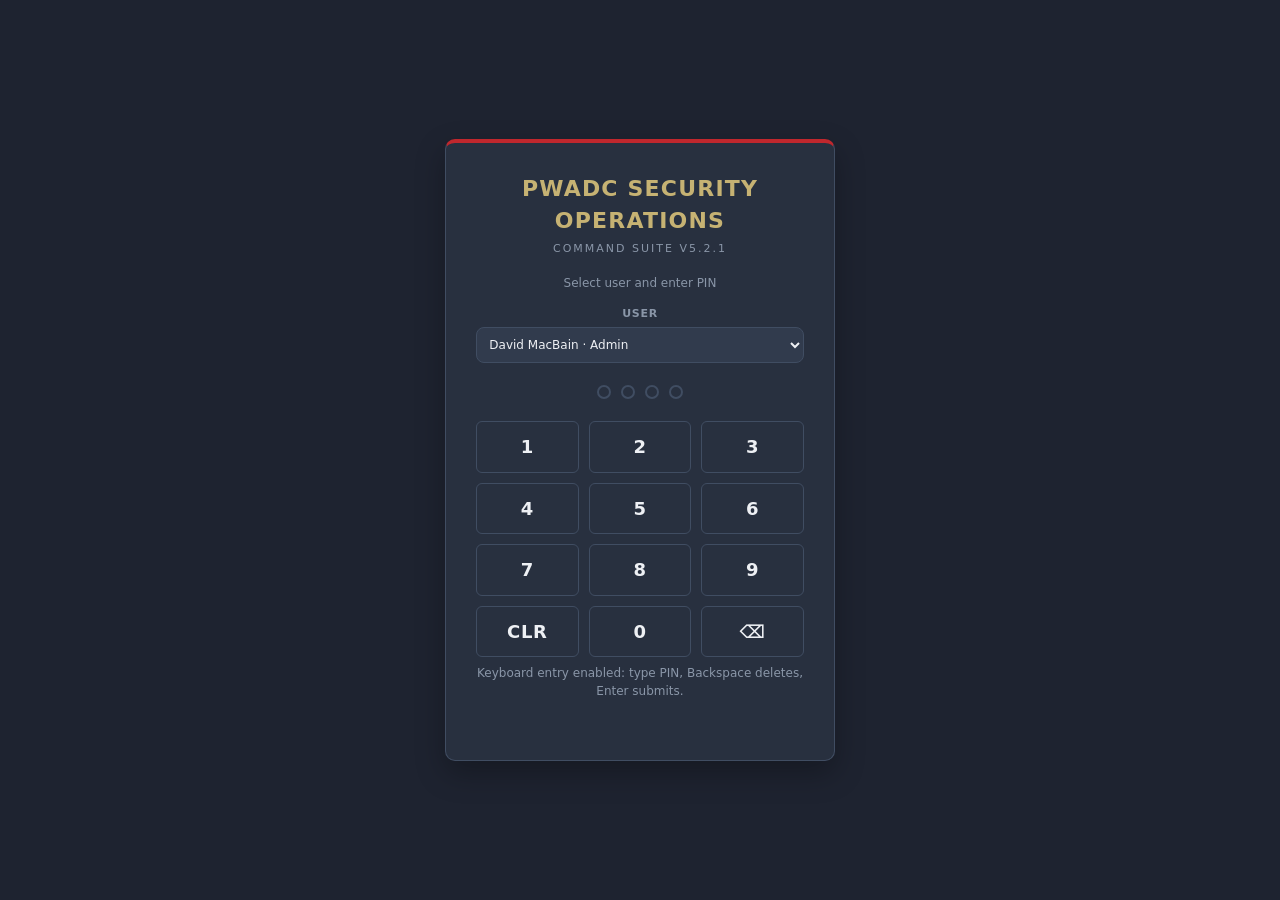
==== commit eb78636f: "Guide offline promotion assessment v5.2.1" ====
--- a/app/index.html
+++ b/app/index.html
@@ -3,12 +3,12 @@
 <head>
 <meta charset="utf-8">
 <meta name="viewport" content="width=device-width, initial-scale=1">
-<title>PWADC Security Operations Suite v5.2.0</title>
+<title>PWADC Security Operations Suite v5.2.1</title>
 <link rel="stylesheet" href="assets/styles.css">
 </head>
 <body>
-<div id="lockScreen" class="lock-screen"><div class="lock-card"><div class="suite-title">PWADC Security Operations</div><div class="suite-sub">Command Suite v5.2.0</div><p style="color:var(--muted);margin-top:18px">Select user and enter PIN</p><div style="margin-top:14px"><label>User</label><select id="loginUser" onchange="loginUserId=this.value;pinInput='';renderPin()"></select></div><div class="pin-row" id="pinDots"></div><div class="pin-pad" id="pinPad"></div><div class="pin-hint">Keyboard entry enabled: type PIN, Backspace deletes, Enter submits.</div><div class="pin-error" id="pinError"></div></div></div>
-<div id="app" class="hidden"><div class="topbar"><div class="brand"><strong>PWADC Security Operations</strong><span>Command Suite v5.2.0</span></div><div class="nav" id="nav"></div><div class="employee-search"><input id="globalEmployeeSearch" placeholder="Search employees..." oninput="employeeSearch=this.value;renderGlobalSearchResults()" onfocus="renderGlobalSearchResults()"><div id="globalEmployeeResults" class="employee-search-results"></div></div><div class="status"><div id="moduleStatus">Loading</div><div id="saveStatus">Initializing...</div><div id="userStatus">Not signed in</div></div><button class="gold" onclick="lockSuite()">Lock</button></div><main class="wrap" id="pages"></main></div>
+<div id="lockScreen" class="lock-screen"><div class="lock-card"><div class="suite-title">PWADC Security Operations</div><div class="suite-sub">Command Suite v5.2.1</div><p style="color:var(--muted);margin-top:18px">Select user and enter PIN</p><div style="margin-top:14px"><label>User</label><select id="loginUser" onchange="loginUserId=this.value;pinInput='';renderPin()"></select></div><div class="pin-row" id="pinDots"></div><div class="pin-pad" id="pinPad"></div><div class="pin-hint">Keyboard entry enabled: type PIN, Backspace deletes, Enter submits.</div><div class="pin-error" id="pinError"></div></div></div>
+<div id="app" class="hidden"><div class="topbar"><div class="brand"><strong>PWADC Security Operations</strong><span>Command Suite v5.2.1</span></div><div class="nav" id="nav"></div><div class="employee-search"><input id="globalEmployeeSearch" placeholder="Search employees..." oninput="employeeSearch=this.value;renderGlobalSearchResults()" onfocus="renderGlobalSearchResults()"><div id="globalEmployeeResults" class="employee-search-results"></div></div><div class="status"><div id="moduleStatus">Loading</div><div id="saveStatus">Initializing...</div><div id="userStatus">Not signed in</div></div><button class="gold" onclick="lockSuite()">Lock</button></div><main class="wrap" id="pages"></main></div>
 <div class="toast" id="toast"></div>
 <script src="js/00-module-registry.js"></script>
 <script src="js/10-bootstrap.js"></script>
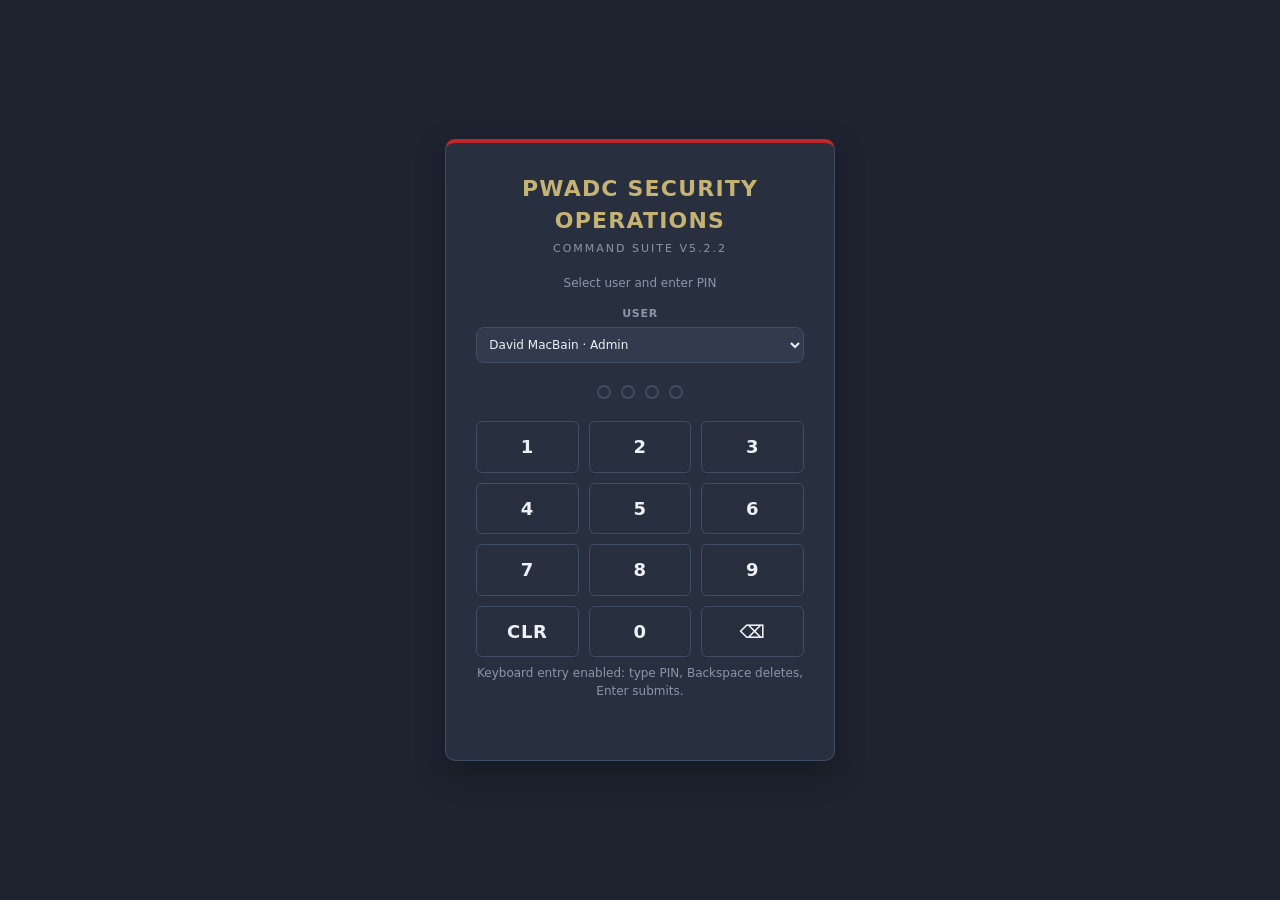
==== commit 241a105e: "Polish offline promotion evaluator workspace v5.2.2" ====
--- a/app/index.html
+++ b/app/index.html
@@ -3,12 +3,12 @@
 <head>
 <meta charset="utf-8">
 <meta name="viewport" content="width=device-width, initial-scale=1">
-<title>PWADC Security Operations Suite v5.2.1</title>
+<title>PWADC Security Operations Suite v5.2.2</title>
 <link rel="stylesheet" href="assets/styles.css">
 </head>
 <body>
-<div id="lockScreen" class="lock-screen"><div class="lock-card"><div class="suite-title">PWADC Security Operations</div><div class="suite-sub">Command Suite v5.2.1</div><p style="color:var(--muted);margin-top:18px">Select user and enter PIN</p><div style="margin-top:14px"><label>User</label><select id="loginUser" onchange="loginUserId=this.value;pinInput='';renderPin()"></select></div><div class="pin-row" id="pinDots"></div><div class="pin-pad" id="pinPad"></div><div class="pin-hint">Keyboard entry enabled: type PIN, Backspace deletes, Enter submits.</div><div class="pin-error" id="pinError"></div></div></div>
-<div id="app" class="hidden"><div class="topbar"><div class="brand"><strong>PWADC Security Operations</strong><span>Command Suite v5.2.1</span></div><div class="nav" id="nav"></div><div class="employee-search"><input id="globalEmployeeSearch" placeholder="Search employees..." oninput="employeeSearch=this.value;renderGlobalSearchResults()" onfocus="renderGlobalSearchResults()"><div id="globalEmployeeResults" class="employee-search-results"></div></div><div class="status"><div id="moduleStatus">Loading</div><div id="saveStatus">Initializing...</div><div id="userStatus">Not signed in</div></div><button class="gold" onclick="lockSuite()">Lock</button></div><main class="wrap" id="pages"></main></div>
+<div id="lockScreen" class="lock-screen"><div class="lock-card"><div class="suite-title">PWADC Security Operations</div><div class="suite-sub">Command Suite v5.2.2</div><p style="color:var(--muted);margin-top:18px">Select user and enter PIN</p><div style="margin-top:14px"><label>User</label><select id="loginUser" onchange="loginUserId=this.value;pinInput='';renderPin()"></select></div><div class="pin-row" id="pinDots"></div><div class="pin-pad" id="pinPad"></div><div class="pin-hint">Keyboard entry enabled: type PIN, Backspace deletes, Enter submits.</div><div class="pin-error" id="pinError"></div></div></div>
+<div id="app" class="hidden"><div class="topbar"><div class="brand"><strong>PWADC Security Operations</strong><span>Command Suite v5.2.2</span></div><div class="nav" id="nav"></div><div class="employee-search"><input id="globalEmployeeSearch" placeholder="Search employees..." oninput="employeeSearch=this.value;renderGlobalSearchResults()" onfocus="renderGlobalSearchResults()"><div id="globalEmployeeResults" class="employee-search-results"></div></div><div class="status"><div id="moduleStatus">Loading</div><div id="saveStatus">Initializing...</div><div id="userStatus">Not signed in</div></div><button class="gold" onclick="lockSuite()">Lock</button></div><main class="wrap" id="pages"></main></div>
 <div class="toast" id="toast"></div>
 <script src="js/00-module-registry.js"></script>
 <script src="js/10-bootstrap.js"></script>
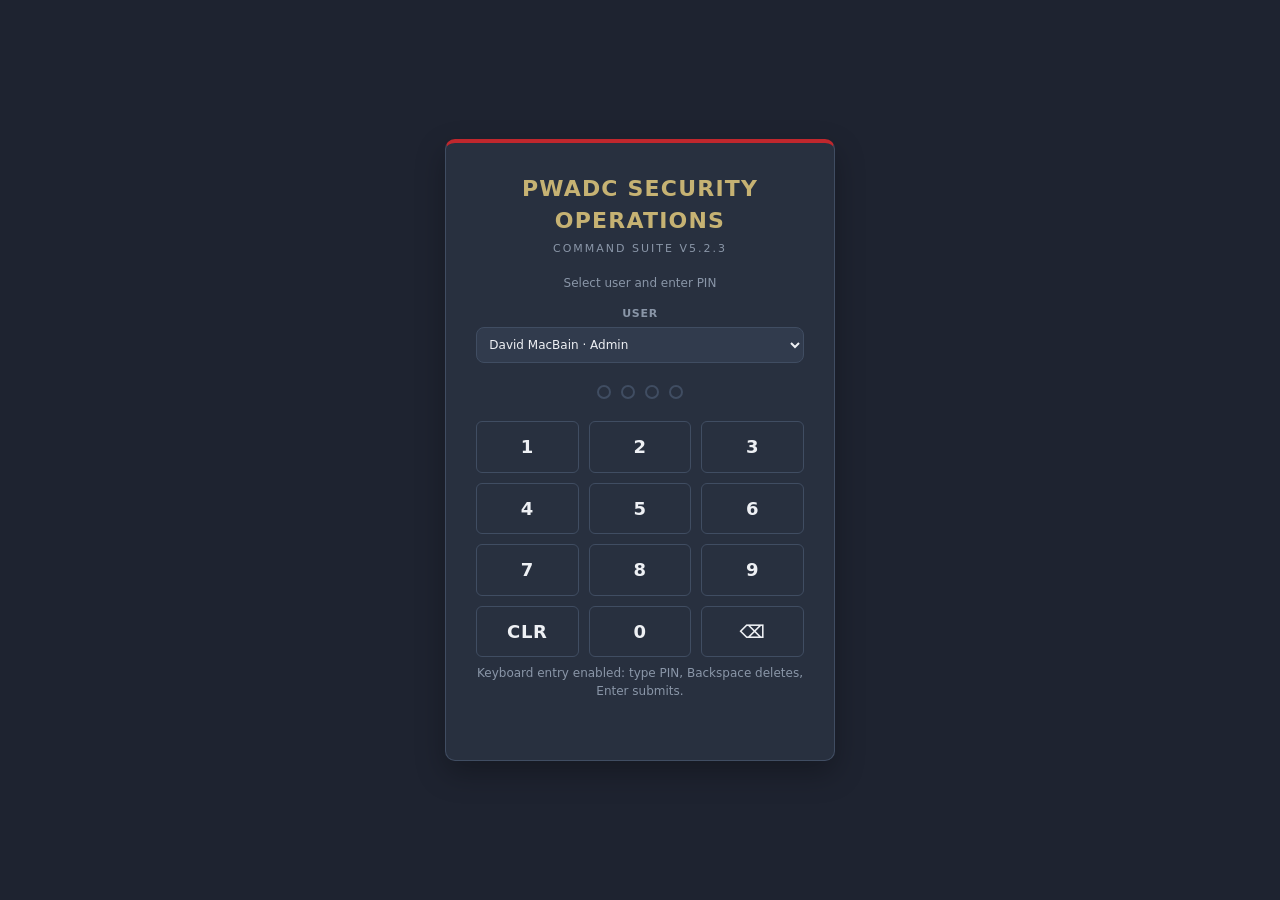
==== commit d3141104: "Name supervisor promotion exports by tier and candidate v5.2.3" ====
--- a/app/index.html
+++ b/app/index.html
@@ -3,12 +3,12 @@
 <head>
 <meta charset="utf-8">
 <meta name="viewport" content="width=device-width, initial-scale=1">
-<title>PWADC Security Operations Suite v5.2.2</title>
+<title>PWADC Security Operations Suite v5.2.3</title>
 <link rel="stylesheet" href="assets/styles.css">
 </head>
 <body>
-<div id="lockScreen" class="lock-screen"><div class="lock-card"><div class="suite-title">PWADC Security Operations</div><div class="suite-sub">Command Suite v5.2.2</div><p style="color:var(--muted);margin-top:18px">Select user and enter PIN</p><div style="margin-top:14px"><label>User</label><select id="loginUser" onchange="loginUserId=this.value;pinInput='';renderPin()"></select></div><div class="pin-row" id="pinDots"></div><div class="pin-pad" id="pinPad"></div><div class="pin-hint">Keyboard entry enabled: type PIN, Backspace deletes, Enter submits.</div><div class="pin-error" id="pinError"></div></div></div>
-<div id="app" class="hidden"><div class="topbar"><div class="brand"><strong>PWADC Security Operations</strong><span>Command Suite v5.2.2</span></div><div class="nav" id="nav"></div><div class="employee-search"><input id="globalEmployeeSearch" placeholder="Search employees..." oninput="employeeSearch=this.value;renderGlobalSearchResults()" onfocus="renderGlobalSearchResults()"><div id="globalEmployeeResults" class="employee-search-results"></div></div><div class="status"><div id="moduleStatus">Loading</div><div id="saveStatus">Initializing...</div><div id="userStatus">Not signed in</div></div><button class="gold" onclick="lockSuite()">Lock</button></div><main class="wrap" id="pages"></main></div>
+<div id="lockScreen" class="lock-screen"><div class="lock-card"><div class="suite-title">PWADC Security Operations</div><div class="suite-sub">Command Suite v5.2.3</div><p style="color:var(--muted);margin-top:18px">Select user and enter PIN</p><div style="margin-top:14px"><label>User</label><select id="loginUser" onchange="loginUserId=this.value;pinInput='';renderPin()"></select></div><div class="pin-row" id="pinDots"></div><div class="pin-pad" id="pinPad"></div><div class="pin-hint">Keyboard entry enabled: type PIN, Backspace deletes, Enter submits.</div><div class="pin-error" id="pinError"></div></div></div>
+<div id="app" class="hidden"><div class="topbar"><div class="brand"><strong>PWADC Security Operations</strong><span>Command Suite v5.2.3</span></div><div class="nav" id="nav"></div><div class="employee-search"><input id="globalEmployeeSearch" placeholder="Search employees..." oninput="employeeSearch=this.value;renderGlobalSearchResults()" onfocus="renderGlobalSearchResults()"><div id="globalEmployeeResults" class="employee-search-results"></div></div><div class="status"><div id="moduleStatus">Loading</div><div id="saveStatus">Initializing...</div><div id="userStatus">Not signed in</div></div><button class="gold" onclick="lockSuite()">Lock</button></div><main class="wrap" id="pages"></main></div>
 <div class="toast" id="toast"></div>
 <script src="js/00-module-registry.js"></script>
 <script src="js/10-bootstrap.js"></script>
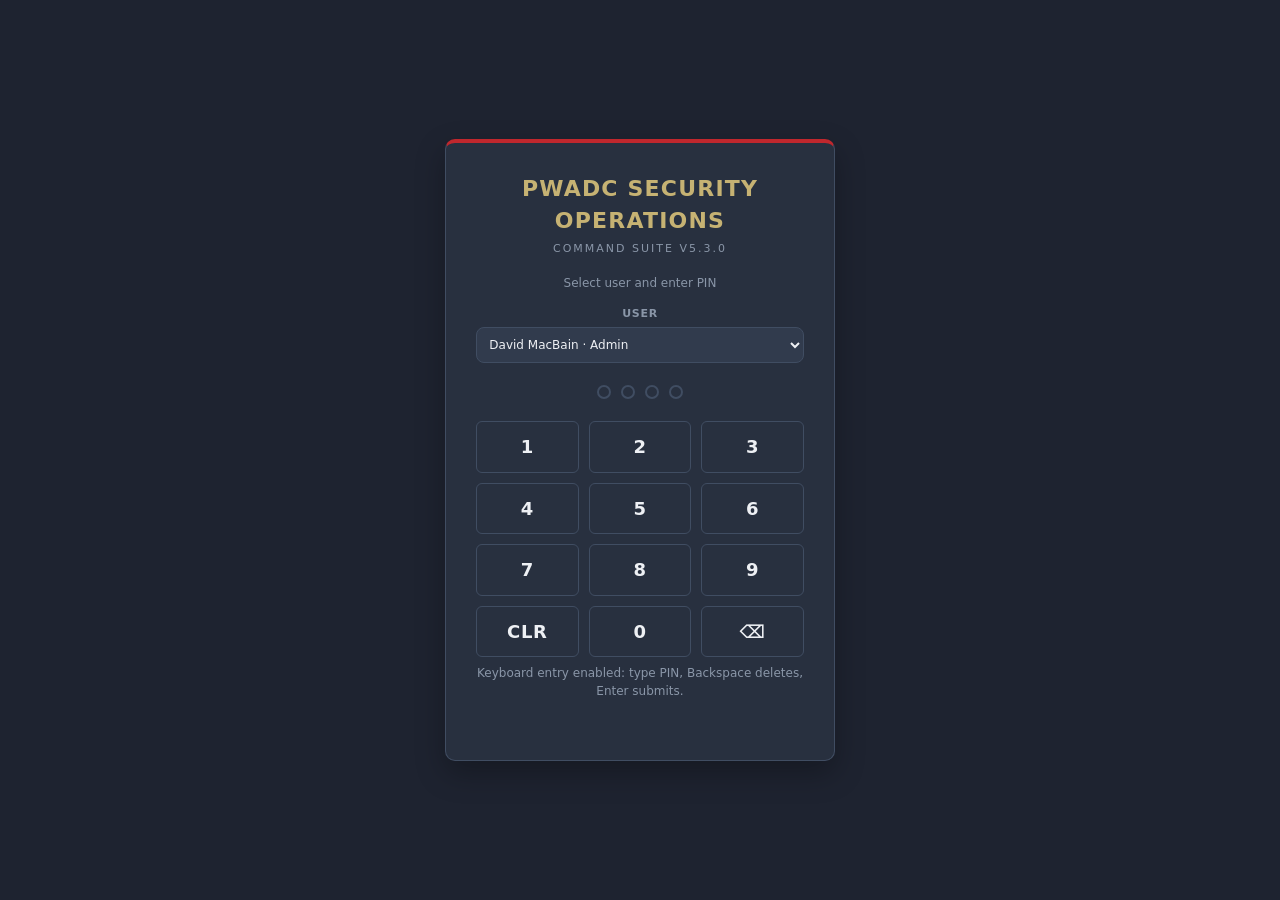
==== commit 02516e70: "Apply approved security and reliability audit batches 1–3 in v5.3.0" ====
--- a/app/index.html
+++ b/app/index.html
@@ -3,12 +3,12 @@
 <head>
 <meta charset="utf-8">
 <meta name="viewport" content="width=device-width, initial-scale=1">
-<title>PWADC Security Operations Suite v5.2.3</title>
+<title>PWADC Security Operations Suite v5.3.0</title>
 <link rel="stylesheet" href="assets/styles.css">
 </head>
 <body>
-<div id="lockScreen" class="lock-screen"><div class="lock-card"><div class="suite-title">PWADC Security Operations</div><div class="suite-sub">Command Suite v5.2.3</div><p style="color:var(--muted);margin-top:18px">Select user and enter PIN</p><div style="margin-top:14px"><label>User</label><select id="loginUser" onchange="loginUserId=this.value;pinInput='';renderPin()"></select></div><div class="pin-row" id="pinDots"></div><div class="pin-pad" id="pinPad"></div><div class="pin-hint">Keyboard entry enabled: type PIN, Backspace deletes, Enter submits.</div><div class="pin-error" id="pinError"></div></div></div>
-<div id="app" class="hidden"><div class="topbar"><div class="brand"><strong>PWADC Security Operations</strong><span>Command Suite v5.2.3</span></div><div class="nav" id="nav"></div><div class="employee-search"><input id="globalEmployeeSearch" placeholder="Search employees..." oninput="employeeSearch=this.value;renderGlobalSearchResults()" onfocus="renderGlobalSearchResults()"><div id="globalEmployeeResults" class="employee-search-results"></div></div><div class="status"><div id="moduleStatus">Loading</div><div id="saveStatus">Initializing...</div><div id="userStatus">Not signed in</div></div><button class="gold" onclick="lockSuite()">Lock</button></div><main class="wrap" id="pages"></main></div>
+<div id="lockScreen" class="lock-screen"><div class="lock-card"><div class="suite-title">PWADC Security Operations</div><div class="suite-sub">Command Suite v5.3.0</div><p style="color:var(--muted);margin-top:18px">Select user and enter PIN</p><div style="margin-top:14px"><label>User</label><select id="loginUser" onchange="loginUserId=this.value;pinInput='';renderPin()"></select></div><div class="pin-row" id="pinDots"></div><div class="pin-pad" id="pinPad"></div><div class="pin-hint">Keyboard entry enabled: type PIN, Backspace deletes, Enter submits.</div><div class="pin-error" id="pinError"></div></div></div>
+<div id="app" class="hidden"><div class="topbar"><div class="brand"><strong>PWADC Security Operations</strong><span>Command Suite v5.3.0</span></div><div class="nav" id="nav"></div><div class="employee-search"><input id="globalEmployeeSearch" placeholder="Search employees..." oninput="employeeSearch=this.value;renderGlobalSearchResults()" onfocus="renderGlobalSearchResults()"><div id="globalEmployeeResults" class="employee-search-results"></div></div><div class="status"><div id="moduleStatus">Loading</div><div id="saveStatus">Initializing...</div><div id="userStatus">Not signed in</div></div><button class="gold" onclick="lockSuite()">Lock</button></div><main class="wrap" id="pages"></main></div>
 <div class="toast" id="toast"></div>
 <script src="js/00-module-registry.js"></script>
 <script src="js/10-bootstrap.js"></script>
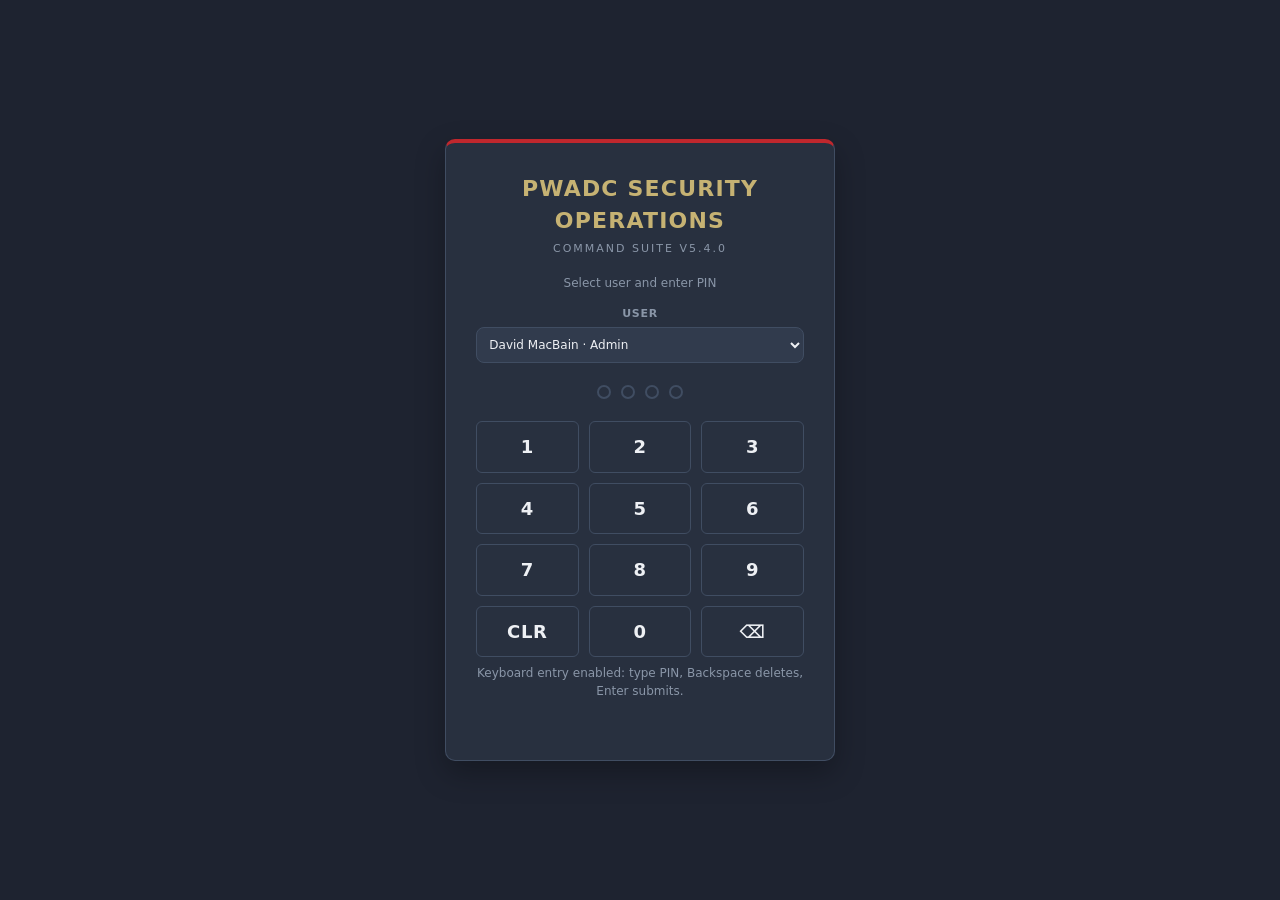
==== commit 658c94a2: "Improve core rendering, diagnostics and release maintenance for v5.4.0" ====
--- a/app/index.html
+++ b/app/index.html
@@ -3,12 +3,12 @@
 <head>
 <meta charset="utf-8">
 <meta name="viewport" content="width=device-width, initial-scale=1">
-<title>PWADC Security Operations Suite v5.3.0</title>
+<title>PWADC Security Operations Suite v5.4.0</title>
 <link rel="stylesheet" href="assets/styles.css">
 </head>
 <body>
-<div id="lockScreen" class="lock-screen"><div class="lock-card"><div class="suite-title">PWADC Security Operations</div><div class="suite-sub">Command Suite v5.3.0</div><p style="color:var(--muted);margin-top:18px">Select user and enter PIN</p><div style="margin-top:14px"><label>User</label><select id="loginUser" onchange="loginUserId=this.value;pinInput='';renderPin()"></select></div><div class="pin-row" id="pinDots"></div><div class="pin-pad" id="pinPad"></div><div class="pin-hint">Keyboard entry enabled: type PIN, Backspace deletes, Enter submits.</div><div class="pin-error" id="pinError"></div></div></div>
-<div id="app" class="hidden"><div class="topbar"><div class="brand"><strong>PWADC Security Operations</strong><span>Command Suite v5.3.0</span></div><div class="nav" id="nav"></div><div class="employee-search"><input id="globalEmployeeSearch" placeholder="Search employees..." oninput="employeeSearch=this.value;renderGlobalSearchResults()" onfocus="renderGlobalSearchResults()"><div id="globalEmployeeResults" class="employee-search-results"></div></div><div class="status"><div id="moduleStatus">Loading</div><div id="saveStatus">Initializing...</div><div id="userStatus">Not signed in</div></div><button class="gold" onclick="lockSuite()">Lock</button></div><main class="wrap" id="pages"></main></div>
+<div id="lockScreen" class="lock-screen"><div class="lock-card"><div class="suite-title">PWADC Security Operations</div><div class="suite-sub">Command Suite v5.4.0</div><p style="color:var(--muted);margin-top:18px">Select user and enter PIN</p><div style="margin-top:14px"><label>User</label><select id="loginUser" onchange="loginUserId=this.value;pinInput='';renderPin()"></select></div><div class="pin-row" id="pinDots"></div><div class="pin-pad" id="pinPad"></div><div class="pin-hint">Keyboard entry enabled: type PIN, Backspace deletes, Enter submits.</div><div class="pin-error" id="pinError"></div></div></div>
+<div id="app" class="hidden"><div class="topbar"><div class="brand"><strong>PWADC Security Operations</strong><span>Command Suite v5.4.0</span></div><div class="nav" id="nav"></div><div class="employee-search"><input id="globalEmployeeSearch" placeholder="Search employees..." oninput="employeeSearch=this.value;renderGlobalSearchResults()" onfocus="renderGlobalSearchResults()"><div id="globalEmployeeResults" class="employee-search-results"></div></div><div class="status"><div id="moduleStatus">Loading</div><div id="saveStatus">Initializing...</div><div id="userStatus">Not signed in</div></div><button class="gold" onclick="lockSuite()">Lock</button></div><main class="wrap" id="pages"></main></div>
 <div class="toast" id="toast"></div>
 <script src="js/00-module-registry.js"></script>
 <script src="js/10-bootstrap.js"></script>
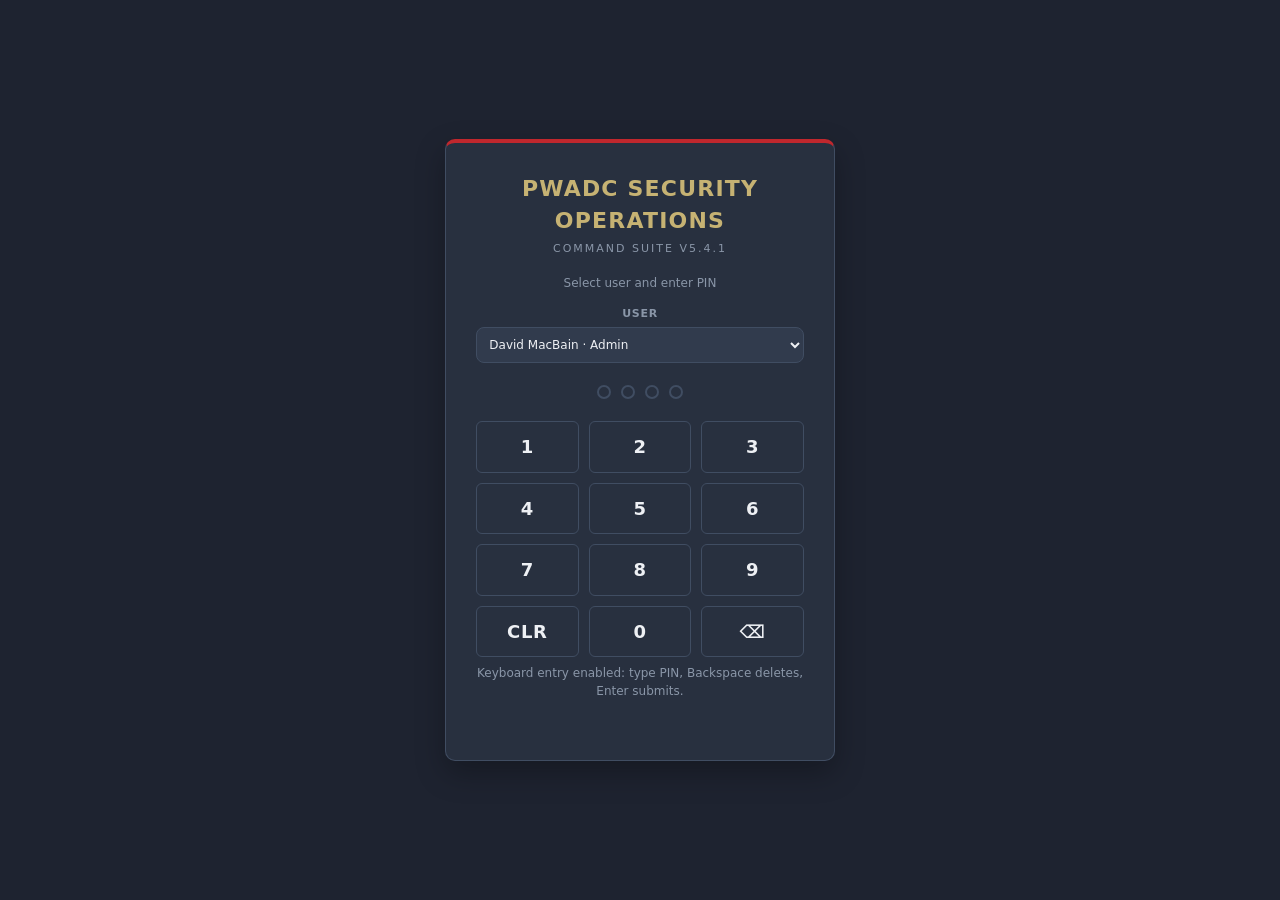
==== commit 33dda788: "Improve schedule color separation and simplify Task Tracker in v5.4.1" ====
--- a/app/index.html
+++ b/app/index.html
@@ -3,12 +3,12 @@
 <head>
 <meta charset="utf-8">
 <meta name="viewport" content="width=device-width, initial-scale=1">
-<title>PWADC Security Operations Suite v5.4.0</title>
+<title>PWADC Security Operations Suite v5.4.1</title>
 <link rel="stylesheet" href="assets/styles.css">
 </head>
 <body>
-<div id="lockScreen" class="lock-screen"><div class="lock-card"><div class="suite-title">PWADC Security Operations</div><div class="suite-sub">Command Suite v5.4.0</div><p style="color:var(--muted);margin-top:18px">Select user and enter PIN</p><div style="margin-top:14px"><label>User</label><select id="loginUser" onchange="loginUserId=this.value;pinInput='';renderPin()"></select></div><div class="pin-row" id="pinDots"></div><div class="pin-pad" id="pinPad"></div><div class="pin-hint">Keyboard entry enabled: type PIN, Backspace deletes, Enter submits.</div><div class="pin-error" id="pinError"></div></div></div>
-<div id="app" class="hidden"><div class="topbar"><div class="brand"><strong>PWADC Security Operations</strong><span>Command Suite v5.4.0</span></div><div class="nav" id="nav"></div><div class="employee-search"><input id="globalEmployeeSearch" placeholder="Search employees..." oninput="employeeSearch=this.value;renderGlobalSearchResults()" onfocus="renderGlobalSearchResults()"><div id="globalEmployeeResults" class="employee-search-results"></div></div><div class="status"><div id="moduleStatus">Loading</div><div id="saveStatus">Initializing...</div><div id="userStatus">Not signed in</div></div><button class="gold" onclick="lockSuite()">Lock</button></div><main class="wrap" id="pages"></main></div>
+<div id="lockScreen" class="lock-screen"><div class="lock-card"><div class="suite-title">PWADC Security Operations</div><div class="suite-sub">Command Suite v5.4.1</div><p style="color:var(--muted);margin-top:18px">Select user and enter PIN</p><div style="margin-top:14px"><label>User</label><select id="loginUser" onchange="loginUserId=this.value;pinInput='';renderPin()"></select></div><div class="pin-row" id="pinDots"></div><div class="pin-pad" id="pinPad"></div><div class="pin-hint">Keyboard entry enabled: type PIN, Backspace deletes, Enter submits.</div><div class="pin-error" id="pinError"></div></div></div>
+<div id="app" class="hidden"><div class="topbar"><div class="brand"><strong>PWADC Security Operations</strong><span>Command Suite v5.4.1</span></div><div class="nav" id="nav"></div><div class="employee-search"><input id="globalEmployeeSearch" placeholder="Search employees..." oninput="employeeSearch=this.value;renderGlobalSearchResults()" onfocus="renderGlobalSearchResults()"><div id="globalEmployeeResults" class="employee-search-results"></div></div><div class="status"><div id="moduleStatus">Loading</div><div id="saveStatus">Initializing...</div><div id="userStatus">Not signed in</div></div><button class="gold" onclick="lockSuite()">Lock</button></div><main class="wrap" id="pages"></main></div>
 <div class="toast" id="toast"></div>
 <script src="js/00-module-registry.js"></script>
 <script src="js/10-bootstrap.js"></script>
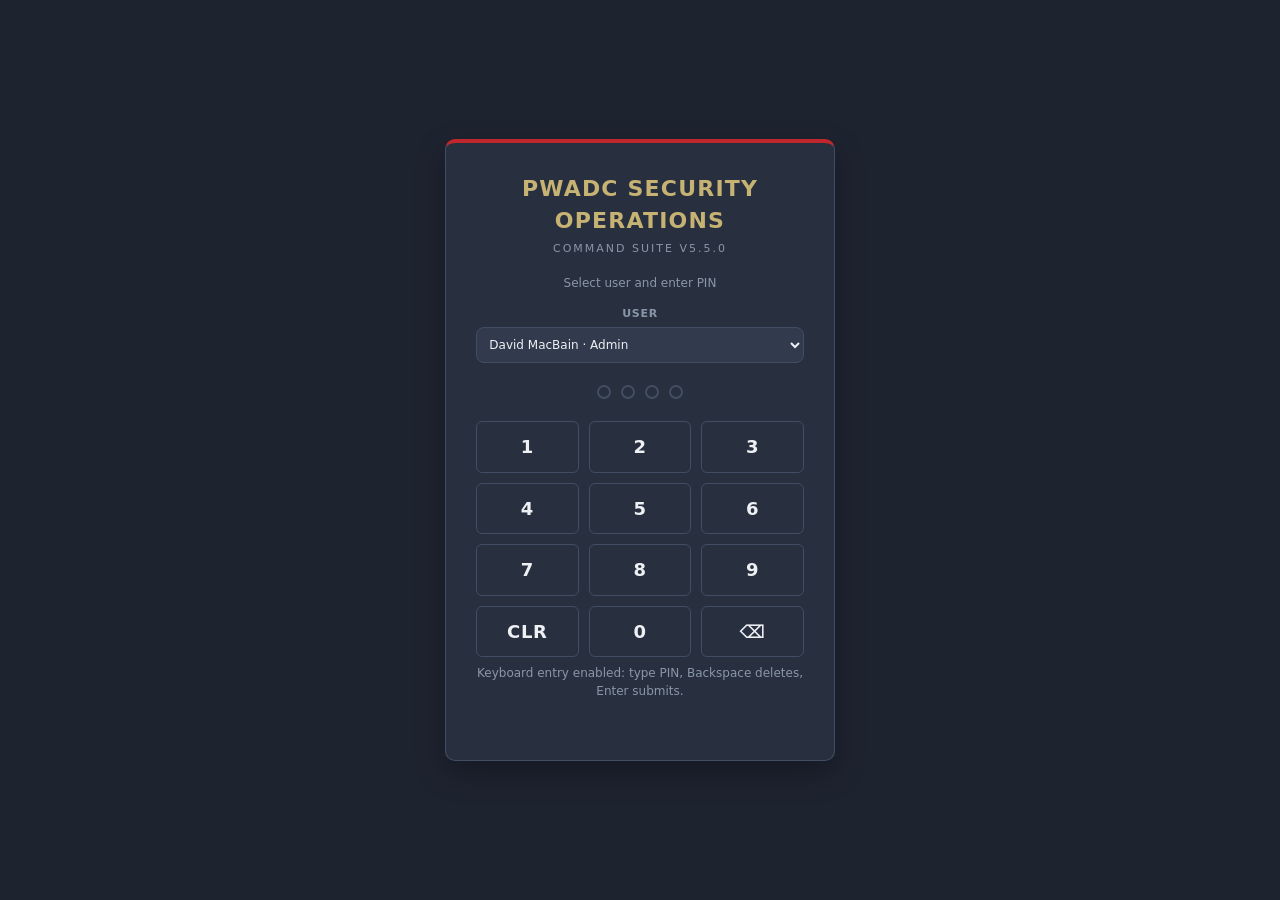
==== commit f9d7efc3: "Remove migrated Task Tracker and Other Programs modules — v5.5.0" ====
--- a/app/index.html
+++ b/app/index.html
@@ -3,12 +3,12 @@
 <head>
 <meta charset="utf-8">
 <meta name="viewport" content="width=device-width, initial-scale=1">
-<title>PWADC Security Operations Suite v5.4.1</title>
+<title>PWADC Security Operations Suite v5.5.0</title>
 <link rel="stylesheet" href="assets/styles.css">
 </head>
 <body>
-<div id="lockScreen" class="lock-screen"><div class="lock-card"><div class="suite-title">PWADC Security Operations</div><div class="suite-sub">Command Suite v5.4.1</div><p style="color:var(--muted);margin-top:18px">Select user and enter PIN</p><div style="margin-top:14px"><label>User</label><select id="loginUser" onchange="loginUserId=this.value;pinInput='';renderPin()"></select></div><div class="pin-row" id="pinDots"></div><div class="pin-pad" id="pinPad"></div><div class="pin-hint">Keyboard entry enabled: type PIN, Backspace deletes, Enter submits.</div><div class="pin-error" id="pinError"></div></div></div>
-<div id="app" class="hidden"><div class="topbar"><div class="brand"><strong>PWADC Security Operations</strong><span>Command Suite v5.4.1</span></div><div class="nav" id="nav"></div><div class="employee-search"><input id="globalEmployeeSearch" placeholder="Search employees..." oninput="employeeSearch=this.value;renderGlobalSearchResults()" onfocus="renderGlobalSearchResults()"><div id="globalEmployeeResults" class="employee-search-results"></div></div><div class="status"><div id="moduleStatus">Loading</div><div id="saveStatus">Initializing...</div><div id="userStatus">Not signed in</div></div><button class="gold" onclick="lockSuite()">Lock</button></div><main class="wrap" id="pages"></main></div>
+<div id="lockScreen" class="lock-screen"><div class="lock-card"><div class="suite-title">PWADC Security Operations</div><div class="suite-sub">Command Suite v5.5.0</div><p style="color:var(--muted);margin-top:18px">Select user and enter PIN</p><div style="margin-top:14px"><label>User</label><select id="loginUser" onchange="loginUserId=this.value;pinInput='';renderPin()"></select></div><div class="pin-row" id="pinDots"></div><div class="pin-pad" id="pinPad"></div><div class="pin-hint">Keyboard entry enabled: type PIN, Backspace deletes, Enter submits.</div><div class="pin-error" id="pinError"></div></div></div>
+<div id="app" class="hidden"><div class="topbar"><div class="brand"><strong>PWADC Security Operations</strong><span>Command Suite v5.5.0</span></div><div class="nav" id="nav"></div><div class="employee-search"><input id="globalEmployeeSearch" placeholder="Search employees..." oninput="employeeSearch=this.value;renderGlobalSearchResults()" onfocus="renderGlobalSearchResults()"><div id="globalEmployeeResults" class="employee-search-results"></div></div><div class="status"><div id="moduleStatus">Loading</div><div id="saveStatus">Initializing...</div><div id="userStatus">Not signed in</div></div><button class="gold" onclick="lockSuite()">Lock</button></div><main class="wrap" id="pages"></main></div>
 <div class="toast" id="toast"></div>
 <script src="js/00-module-registry.js"></script>
 <script src="js/10-bootstrap.js"></script>
@@ -26,7 +26,7 @@
 <script src="js/80-attendance.js"></script>
 <script src="js/82-attendance-points.js"></script>
 <script src="js/90-shift-operations.js"></script>
-<script src="js/95-tasks-settings.js"></script>
+<script src="js/95-settings.js"></script>
 <script src="js/99-startup.js"></script>
 </body>
 </html>
